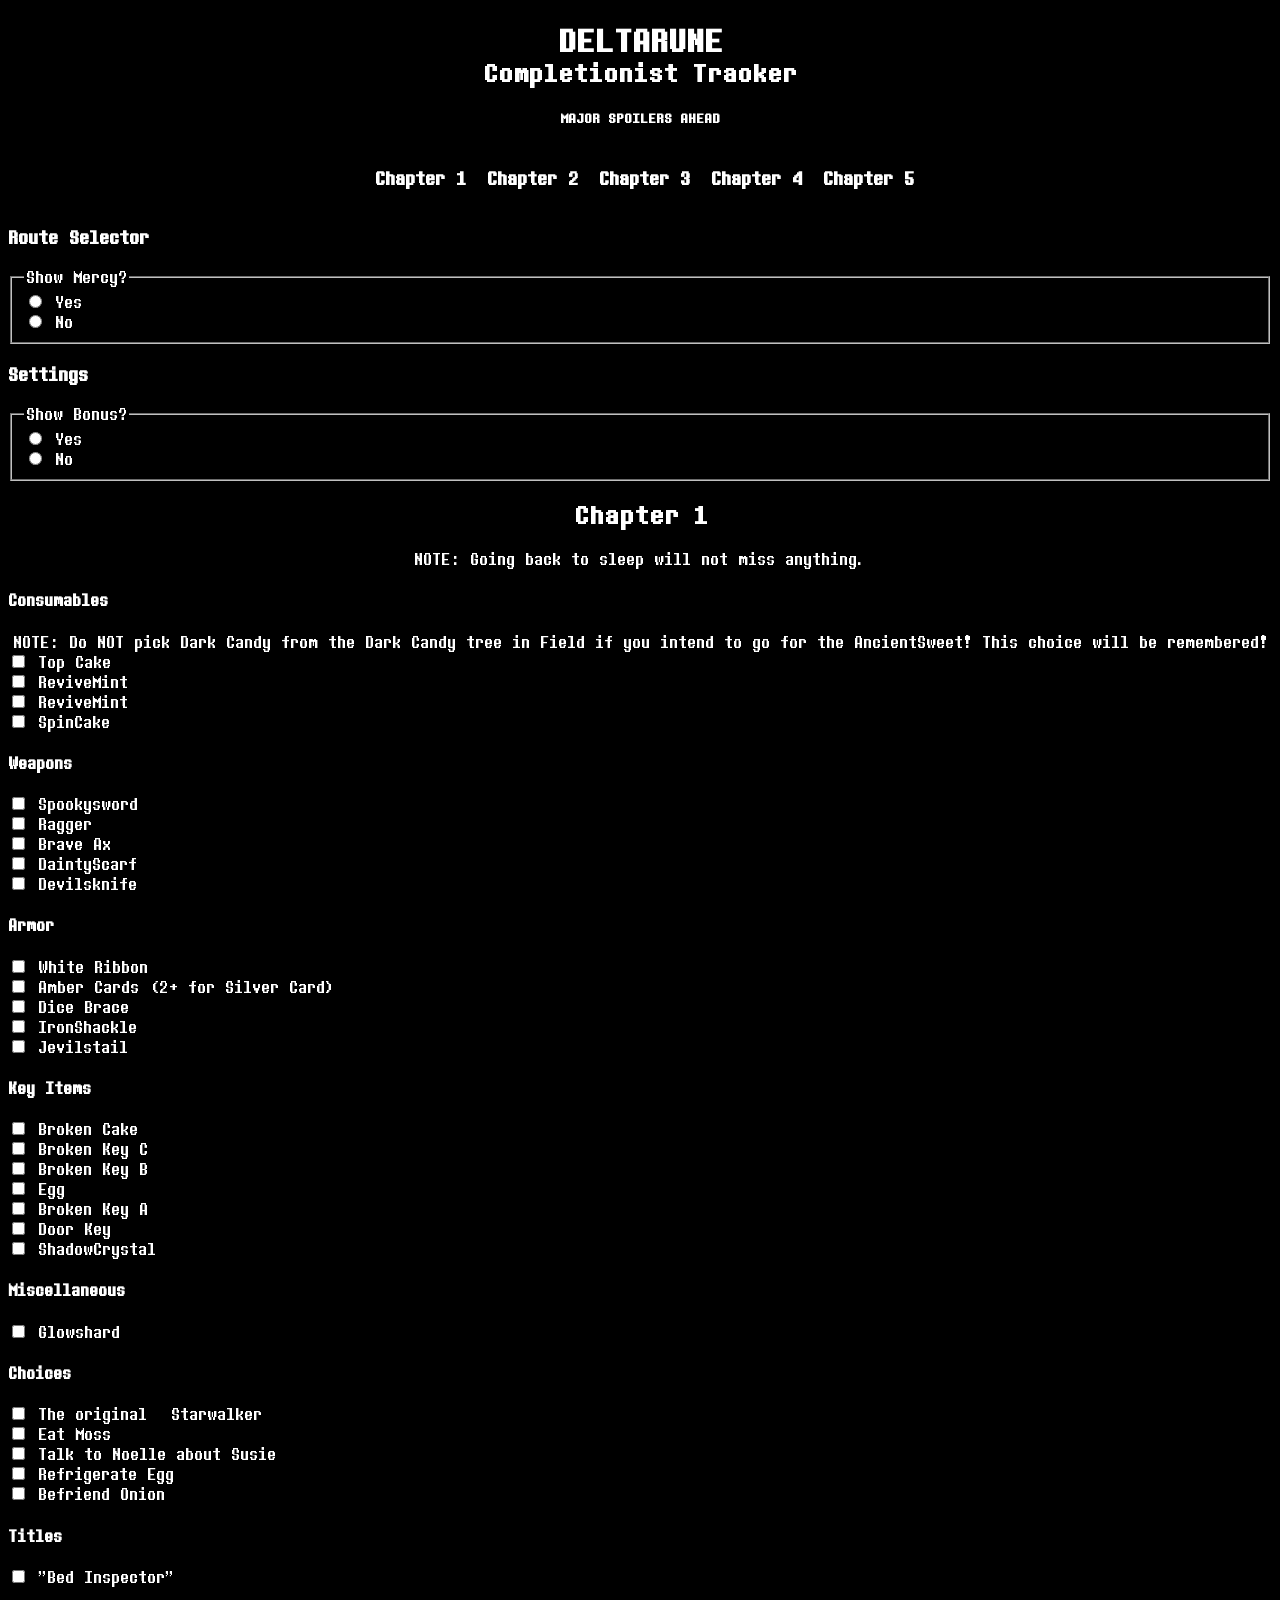
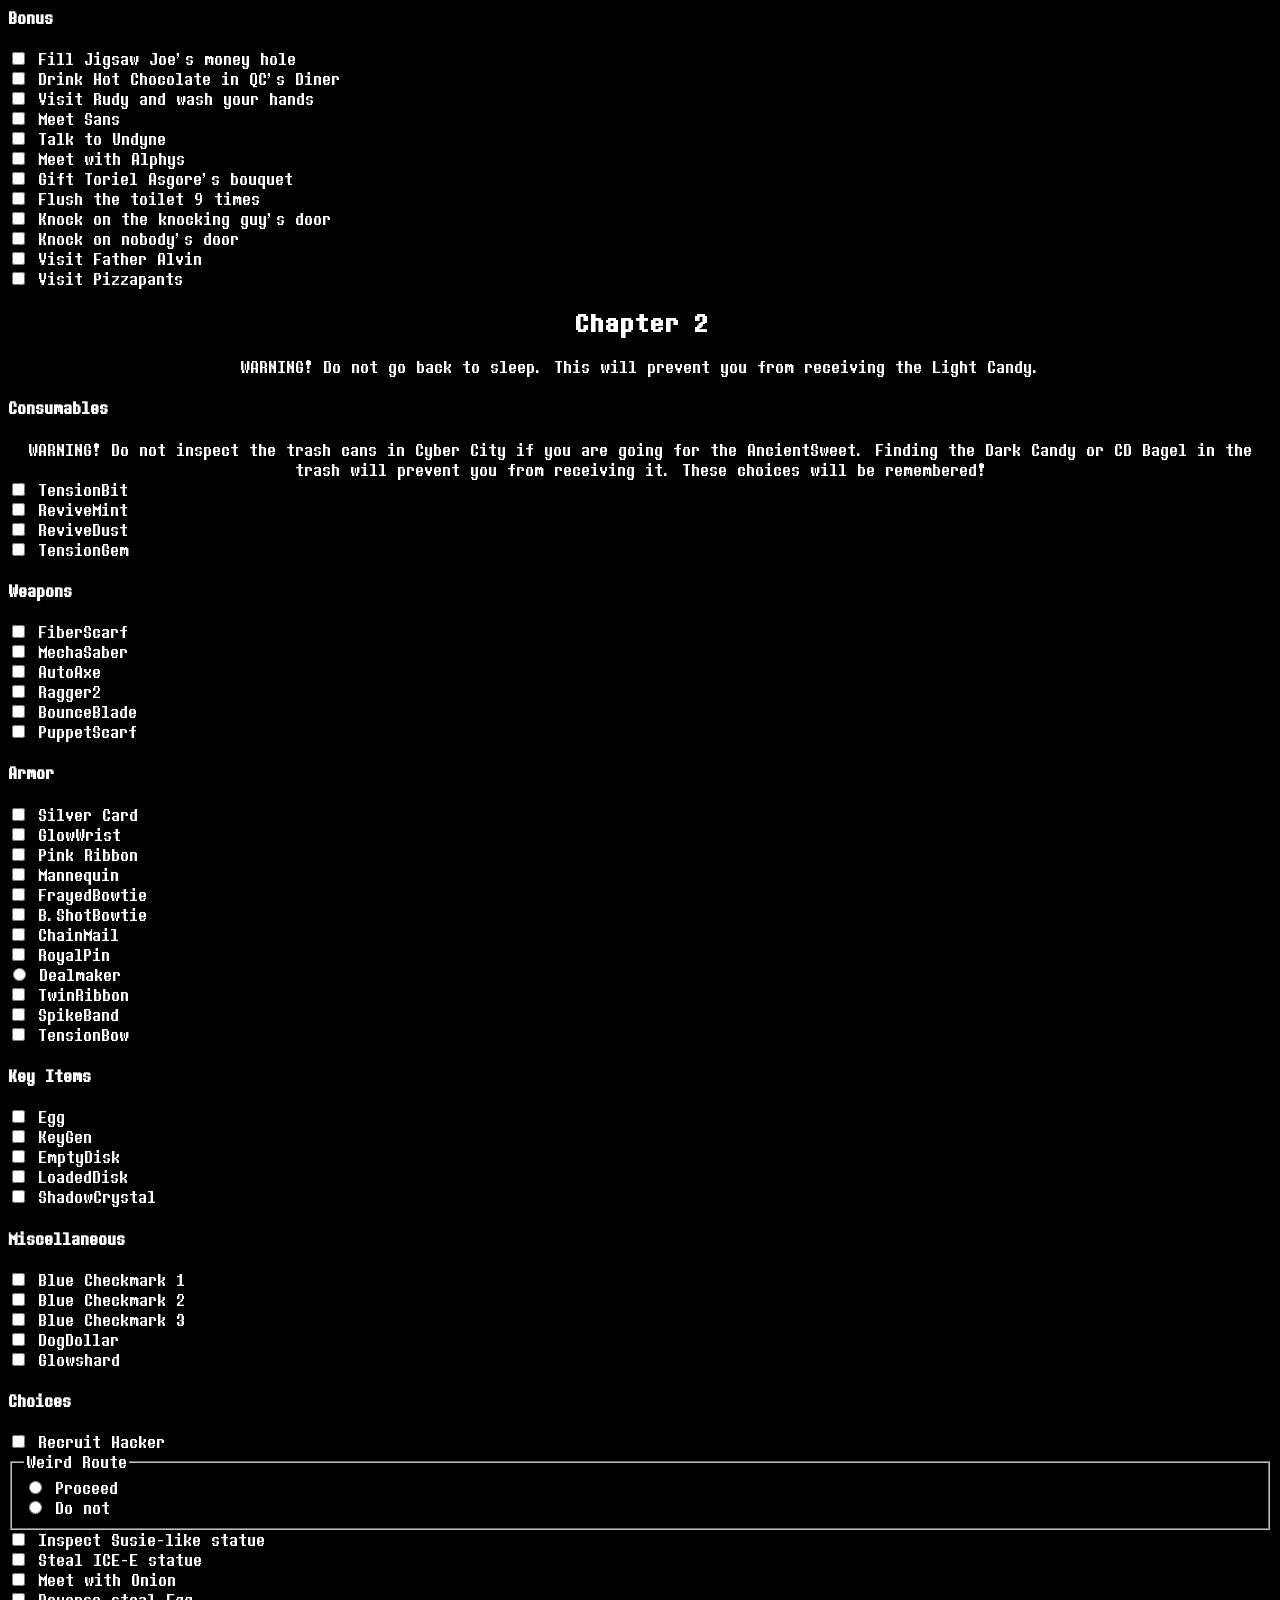
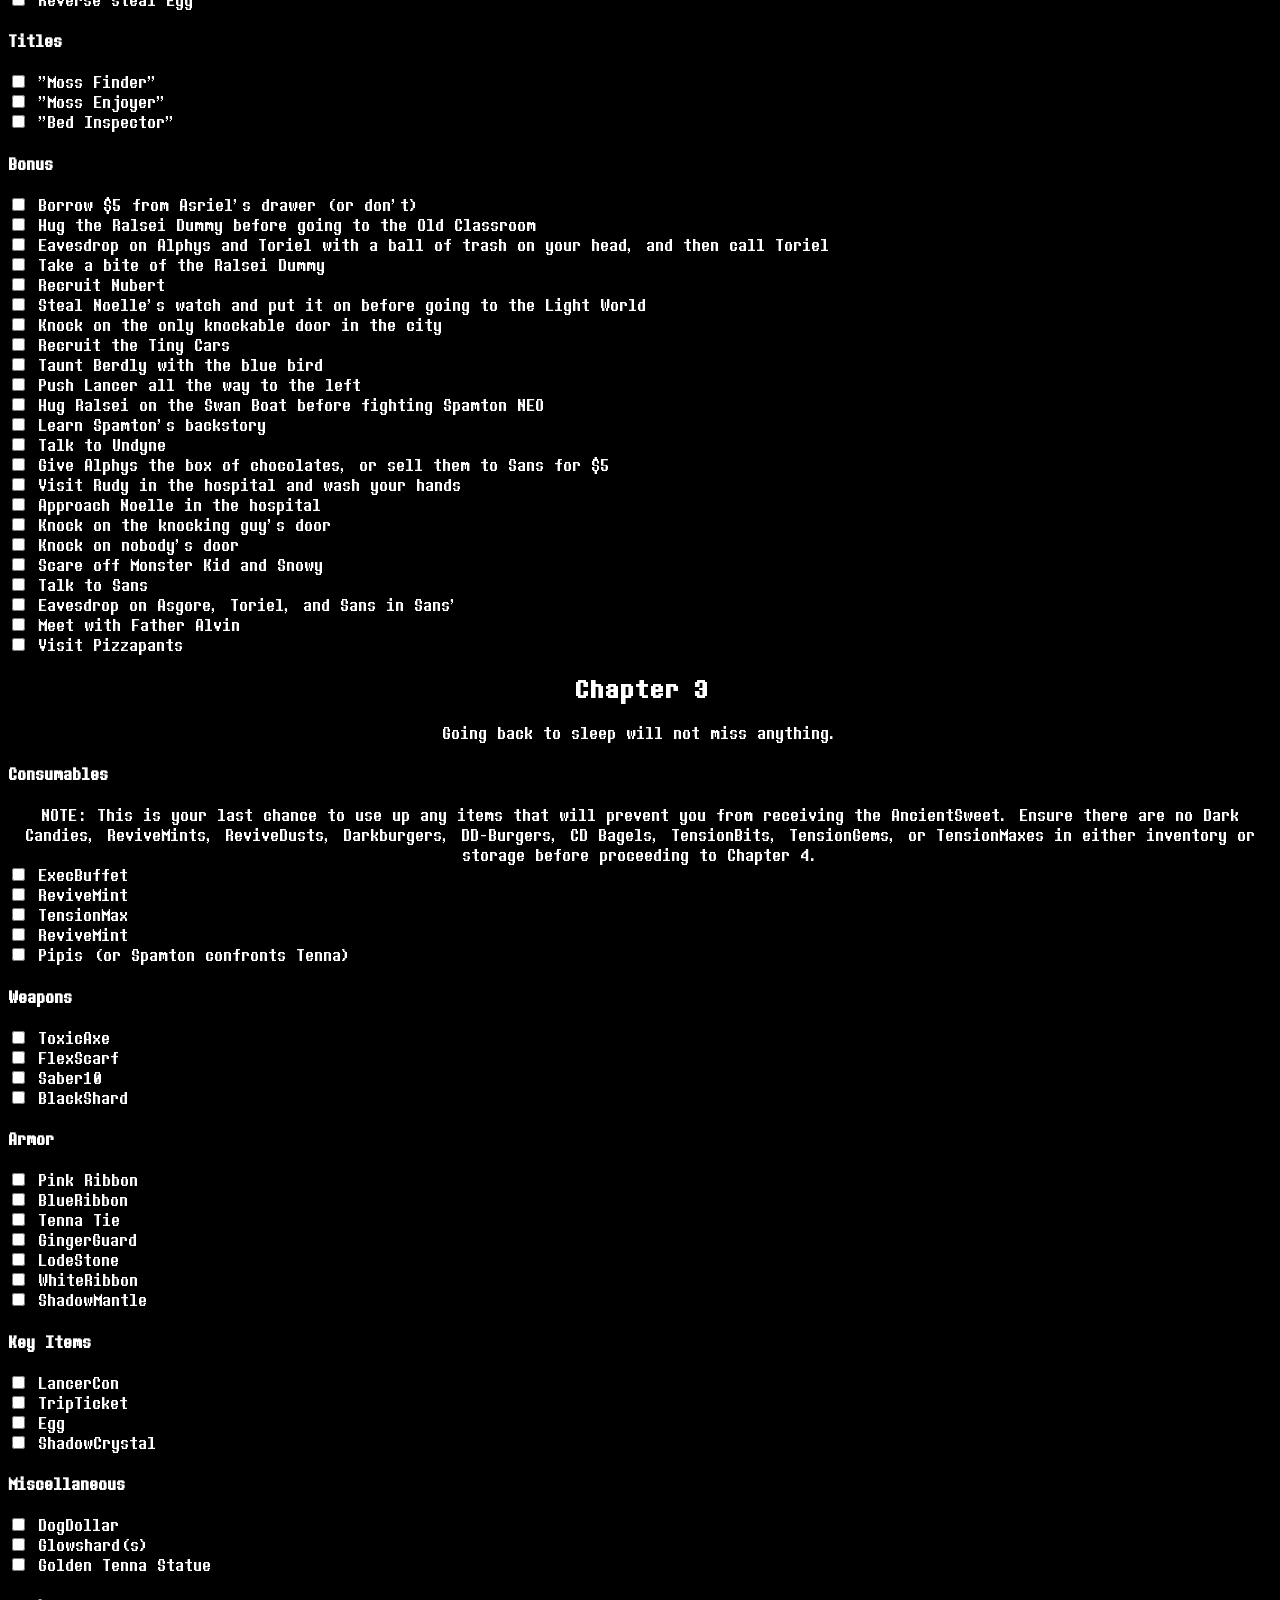
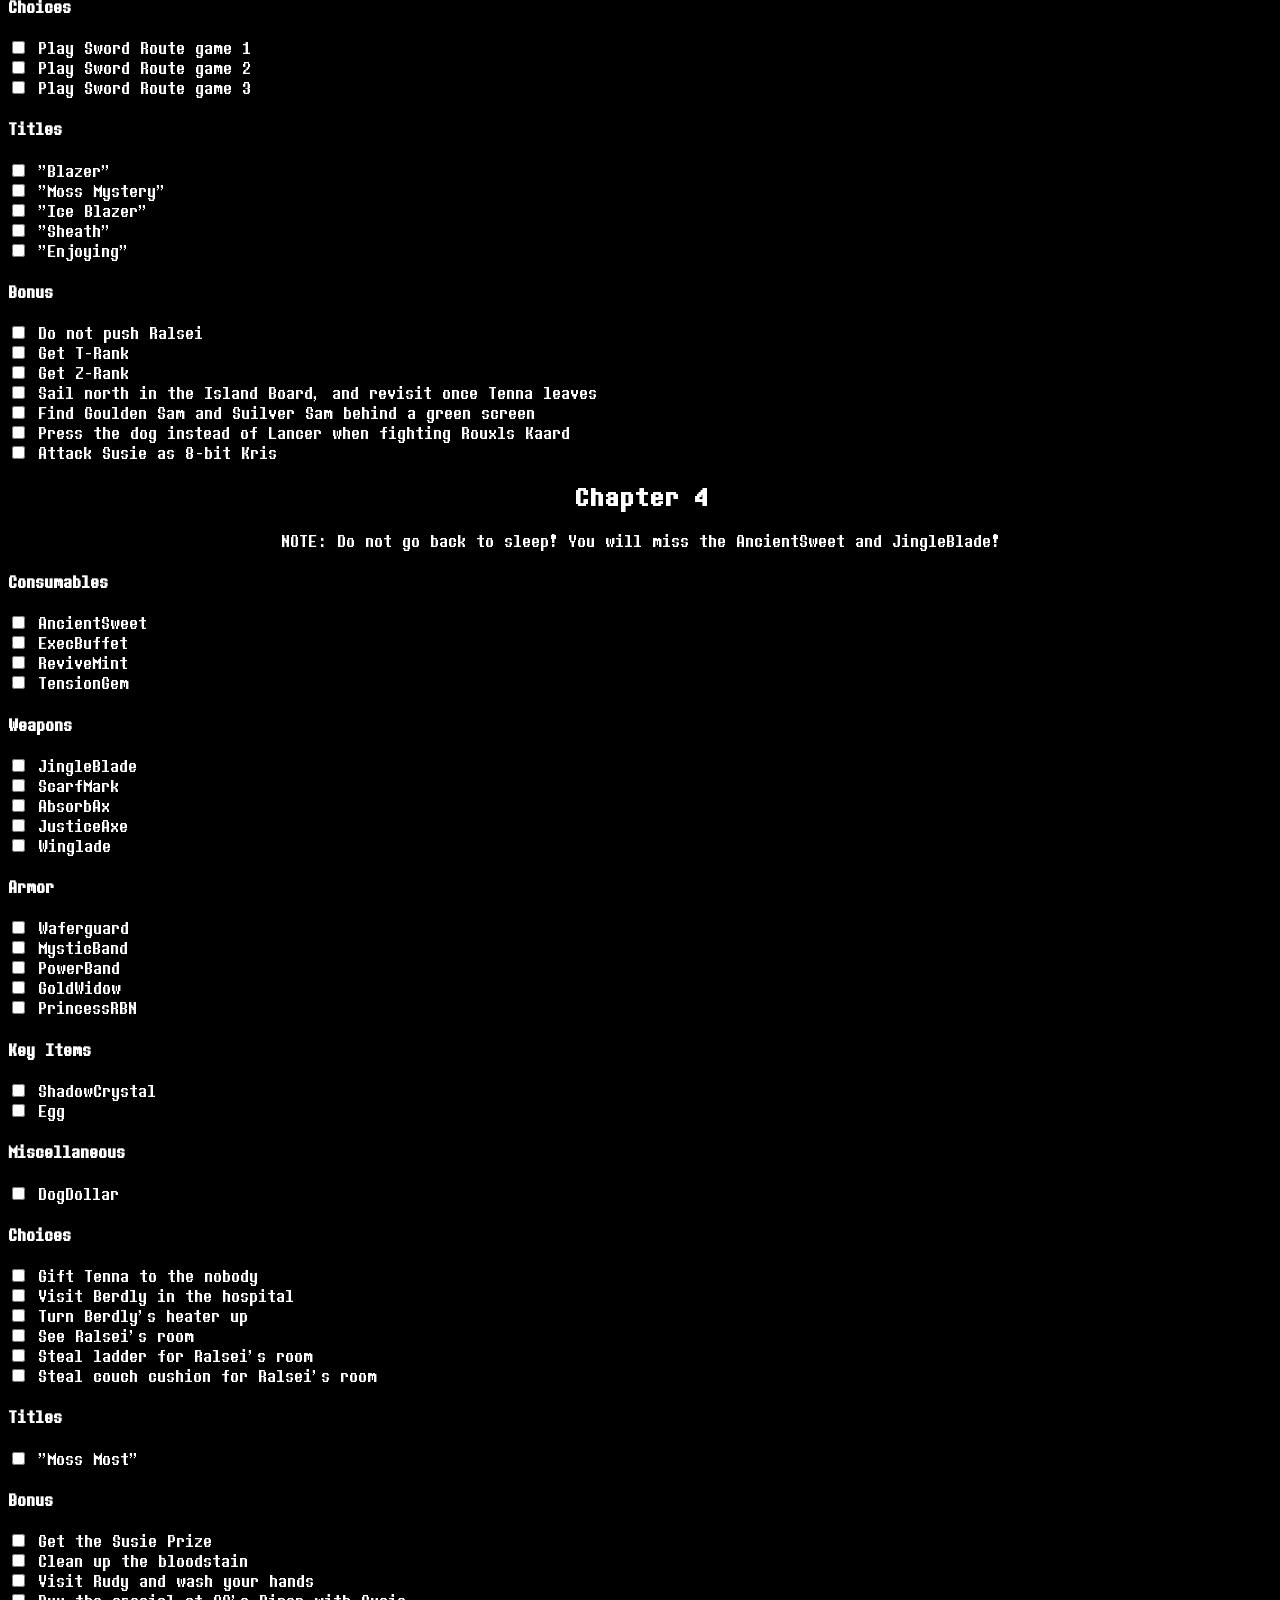
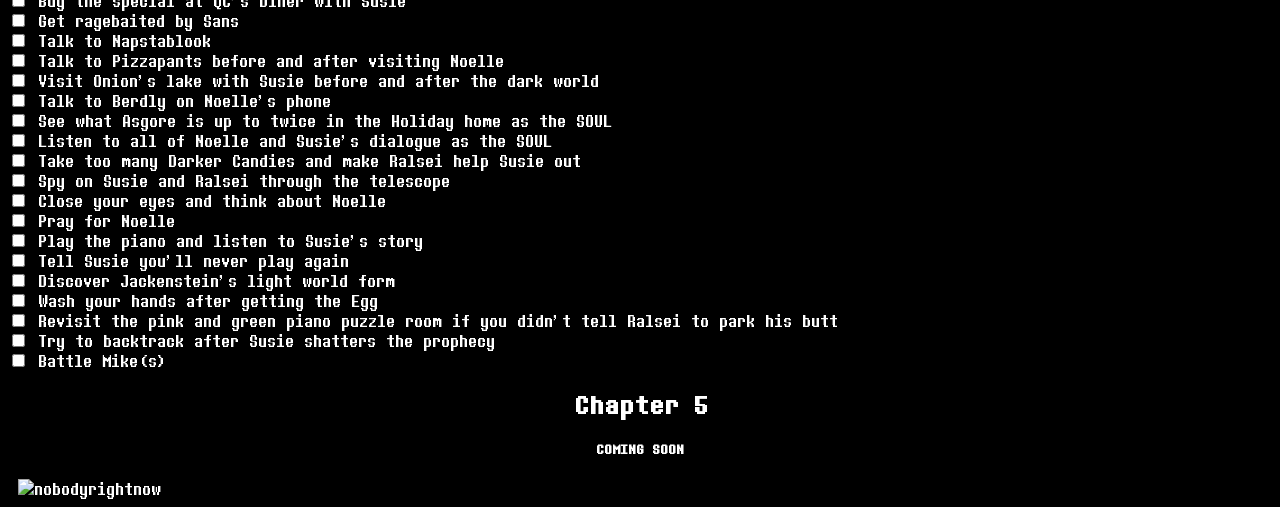
==== project/index.html @ 78cc13c9 "Reorganized project structure, imported Determination custom font, and refactored some HTML" ====
<!DOCTYPE html>

<html>  
    <head> 
        <title>DELTARUNE Completionist Tracker</title>
        <link rel="stylesheet" href="style.css">
    </head>
    <body>
        <header>
            <h1>DELTARUNE</h1>
            <h2>Completionist Tracker</h2>
            <h5>MAJOR SPOILERS AHEAD</h5>
        </header>
        <nav class="chapter-select">
                <a href="#chapter-1-header"><h3>Chapter 1</h3></a>
                <a href="#chapter-2-header"><h3>Chapter 2</h3></a>
                <a href="#chapter-3-header"><h3>Chapter 3</h3></a>
                <a href="#chapter-4-header"><h3>Chapter 4</h3></a>
                <a href="#chapter-5-header"><h3>Chapter 5</h3></a>
            </nav>
        <main>
            <section class="route">
                <h3>Route Selector</h3>
                <fieldset>
                    <legend>Show Mercy?</legend>
                    <label>
                        <input type="radio" class="choice" name="route-selection" id="item0-1">
                        Yes
                    </label>
                    <label>
                        <input type="radio" class="choice" name="route-selection" id="item0-2">
                        No
                    </label>
                </fieldset>
            </section>
            <section class="settings">
                <h3>Settings</h3>
                <fieldset>
                    <legend>Show Bonus?</legend>
                    <label>
                        <input type="radio" class="choice" name="bonus-setting" id="item0-3">
                        Yes
                    </label>
                    <label>
                        <input type="radio" class="choice" name="bonus-setting" id="item0-4">
                        No
                    </label>
                </fieldset>
            </section>
            <section class="chapter-1">
                <h2 id="chapter-1-header">Chapter 1</h2>
                <aside>NOTE: Going back to sleep will not miss anything.</aside>
                <section class="consumable">
                    <h4>Consumables</h4>
                    <aside>NOTE: Do NOT pick Dark Candy from the Dark Candy tree in Field if you intend to go for the AncientSweet!
                        This choice will be remembered!</aside>
                    <label>
                        <input type="checkbox" class="consumable forest" id="item1-1">
                        Top Cake
                    </label>
                    <label>
                        <input type="checkbox" class="consumable forest" id="item1-2">
                        ReviveMint
                    </label>
                    <label>
                        <input type="checkbox" class="consumable forest" id="item1-3">
                        ReviveMint
                    </label>
                    <label>
                        <input type="checkbox" class="consumable field" id="item1-4">
                        SpinCake
                    </label>
                </section>
                <section class="weapon">
                    <h4>Weapons</h4>
                    <label>
                        <input type="checkbox" class="weapon kris field" id="item1-5">
                        Spookysword
                    </label>
                    <label>
                        <input type="checkbox" class="weapon ralsei forest" id="item1-6">
                        Ragger
                    </label>
                    <label>
                        <input type="checkbox" class="weapon susie castle" id="item1-7">
                        Brave Ax
                    </label>
                    <label>
                        <input type="checkbox" class="weapon ralsei castle" id="item1-8">
                        DaintyScarf
                    </label>
                    <label class="no-mercy">
                        <input type="checkbox" class="weapon susie castle no-mercy" id="item1-9">
                        Devilsknife
                    </label>
                </section>
                <section class="armor">
                    <h4>Armor</h4>
                    <label>
                        <input type="checkbox" class="armor field" id="item1-10">
                        White Ribbon
                    </label>
                    <label>
                        <input type="checkbox" class="armor field" id="item1-11">
                        Amber Cards (2+ for Silver Card)
                    </label>
                    <label>
                        <input type="checkbox" class="armor forest" id="item1-12">
                        Dice Brace
                    </label>
                    <label>
                        <input type="checkbox" class="armor castle" id="item1-13">
                        IronShackle
                    </label>
                    <label class="mercy">
                        <input type="checkbox" class="armor castle mercy" id="item1-14">
                        Jevilstail
                    </label>
                </section>
                <section class="key">
                    <h4>Key Items</h4>
                    <label>
                        <input type="checkbox" class="key field" id="item1-15">
                        Broken Cake
                    </label>
                    <label>
                        <input type="checkbox" class="key field" id="item1-16">
                        Broken Key C
                    </label>
                    <label>
                        <input type="checkbox" class="key forest" id="item1-17">
                        Broken Key B
                    </label>
                    <label>
                        <input type="checkbox" class="key forest" id="item1-18">
                        Egg
                    </label>
                    <label>
                        <input type="checkbox" class="key field" id="item1-19">
                        Broken Key A
                    </label>
                    <label>
                        <input type="checkbox" class="key forest" id="item1-20">
                        Door Key
                    </label>
                    <label>
                        <input type="checkbox" class="key castle" id="item1-21">
                        ShadowCrystal
                    </label>
                </section>
                <section class="misc">
                    <h4>Miscellaneous</h4>
                    <label>
                        <input type="checkbox" class="misc ??????" id="item1-22">
                        Glowshard
                    </label>
                </section>
                <section class="choice">
                    <h4>Choices</h4>
                    <label>
                        <input type="checkbox" class="choice forest" id="item1-23">
                        The original &emsp;Starwalker
                    </label>
                    <label>
                        <input type="checkbox" class="choice castle" id="item1-24">
                        Eat Moss
                    </label>
                    <label>
                        <input type="checkbox" class="choice hometown" id="item1-25">
                        Talk to Noelle about Susie
                    </label>
                    <label>
                        <input type="checkbox" class="choice hometown" id="item1-26">
                        Refrigerate Egg
                    </label>
                    <label>
                        <input type="checkbox" class="choice hometown" id="item1-27">
                        Befriend Onion
                    </label>
                </section>
                <section class="title">
                    <h4>Titles</h4>
                    <label>
                        <input type="checkbox" class="title kris castle" id="item1-28">
                        "Bed Inspector"
                    </label>
                </section>
                <section class="bonus">
                    <h4>Bonus</h4>
                    <label>
                        <input type="checkbox" class="bonus field" id="item1-29">
                        Fill Jigsaw Joe's money hole
                    </label>
                    <label>
                        <input type="checkbox" class="bonus hometown" id="item1-30">
                        Drink Hot Chocolate in QC's Diner
                    </label>
                    <label>
                        <input type="checkbox" class="bonus hometown" id="item1-31">
                        Visit Rudy and wash your hands
                    </label>
                    <label>
                        <input type="checkbox" class="bonus hometown" id="item1-32">
                        Meet Sans
                    </label>
                    <label>
                        <input type="checkbox" class="bonus hometown" id="item1-33">
                        Talk to Undyne
                    </label>
                    <label>
                        <input type="checkbox" class="bonus hometown" id="item1-34">
                        Meet with Alphys
                    </label>
                    <label>
                        <input type="checkbox" class="bonus hometown" id="item1-35">
                        Gift Toriel Asgore's bouquet
                    </label>
                    <label>
                        <input type="checkbox" class="bonus hometown" id="item1-36">
                        Flush the toilet 9 times
                    </label>
                    <label>
                        <input type="checkbox" class="bonus hometown" id="item1-37">
                        Knock on the knocking guy's door
                    </label>
                    <label>
                        <input type="checkbox" class="bonus hometown" id="item1-38">
                        Knock on nobody's door
                    </label>
                    <label>
                        <input type="checkbox" class="bonus hometown" id="item1-39">
                        Visit Father Alvin
                    </label>
                    <label>
                        <input type="checkbox" class="bonus hometown" id="item1-40">
                        Visit Pizzapants
                    </label>
                </section>
            </section>
            <section class="chapter-2">
                <h2 id="chapter-2-header">Chapter 2</h2>
                <aside>WARNING! Do not go back to sleep. This will prevent you from receiving the Light Candy.</aside>
                <section class="consumable">
                    <h4>Consumables</h4>
                    <aside>WARNING! Do not inspect the trash cans in Cyber City if you are going for the AncientSweet. 
                        Finding the Dark Candy or CD Bagel in the trash will prevent you from receiving it. 
                        These choices will be remembered!</aside>
                    <label>
                        <input type="checkbox" class="consumable field2" id="item2-1">
                        TensionBit
                    </label>
                     <label>
                        <input type="checkbox" class="consumable mansion" id="item2-2">
                        ReviveMint
                    </label>
                    <label class="not-weird">
                        <input type="checkbox" class="consumable not-weird" id="item2-3">
                        ReviveDust
                    </label>
                    <label class="mercy">
                        <input type="checkbox" class="consumable town mercy" id="item2-4">
                        TensionGem
                    </label>
                </section>
                <section class="weapon">
                    <h4>Weapons</h4>
                    <label>
                        <input type="checkbox" class="weapon ralsei field2" id="item2-5">
                        FiberScarf
                    </label>
                    <label>
                        <input type="checkbox" class="weapon kris field2" id="item2-6">
                        MechaSaber
                    </label>
                    <label>
                        <input type="checkbox" class="weapon susie field2" id="item2-7">
                        AutoAxe
                    </label>
                    <label>
                        <input type="checkbox" class="weapon ralsei field2" id="item2-8">
                        Ragger2
                    </label>
                    <label>
                        <input type="checkbox" class="weapon kris city" id="item2-9">
                        BounceBlade
                    </label>
                    <label class="no-mercy">
                        <input type="checkbox" class="weapon ralsei mansion no-mercy" id="item2-10">
                        PuppetScarf
                    </label>
                </section>
                <section class="armor">
                    <h4>Armor</h4>
                    <label>
                        <input type="checkbox" class="armor town" id="item2-11">
                        Silver Card
                    </label>
                    <label>
                        <input type="checkbox" class="armor field2" id="item2-12">
                        GlowWrist
                    </label>
                    <label>
                        <input type="checkbox" class="armor city" id="item2-13">
                        Pink Ribbon
                    </label>
                    <label class="not-weird">
                        <input type="checkbox" class="armor city not-weird" id="item2-14">
                        Mannequin
                    </label>
                    <label class="not-weird">
                        <input type="checkbox" class="armor city not-weird" id="item2-15">
                        FrayedBowtie
                    </label>
                    <label class="not-weird">
                        <input type="checkbox" class="armor mansion not-weird" id="item2-16">
                        B.ShotBowtie
                    </label>
                    <label>
                        <input type="checkbox" class="armor mansion" id="item2-17">
                        ChainMail
                    </label>
                    <label>
                        <input type="checkbox" class="armor city mansion" id="item2-18">
                        RoyalPin
                    </label>
                    <label class="mercy">
                        <input type="radio" class="armor mansion mercy" id="item2-19" name="spamton-reward">
                        Dealmaker
                    </label>
                    <label>
                        <input type="checkbox" class="armor town" id="item2-20">
                        TwinRibbon
                    </label>
                    <label>
                        <input type="checkbox" class="armor town" id="item2-21">
                        SpikeBand
                    </label>
                    <label class="not-weird">
                        <input type="checkbox" class="armor town not-weird" id="item2-22">
                        TensionBow
                    </label>
                </section>
                <section class="key">
                    <h4>Key Items</h4>
                    <label class="not-weird">
                        <input type="checkbox" class="key city not-weird" id="item2-23">
                        Egg
                    </label>
                    <label class="not-weird">
                        <input type="checkbox" class="key city not-weird" id="item2-24">
                        KeyGen
                    </label>
                    <label class="not-weird">
                        <input type="checkbox" class="key mansion not-weird" id="item2-25">
                        EmptyDisk
                    </label>
                    <label class="not-weird">
                        <input type="checkbox" class="key city not-weird" id="item2-26">
                        LoadedDisk
                    </label>
                    <label>
                        <input type="checkbox" class="misc mansion" id="item2-27">
                        ShadowCrystal
                    </label>
                </section>
                <section class="misc">
                    <h4>Miscellaneous</h4>
                    <label class="mercy">
                        <input type="checkbox" class="misc field2 mercy" id="item2-28">
                        Blue Checkmark 1
                    </label>
                    <label class="mercy">
                        <input type="checkbox" class="misc field2 mercy" id="item2-29">
                        Blue Checkmark 2
                    </label>
                    <label class="mercy">
                        <input type="checkbox" class="misc field2 mercy" id="item2-26">
                        Blue Checkmark 3
                    </label>
                    <label class="not-weird">
                        <input type="checkbox" class="misc city not-weird" id="item2-27">
                        DogDollar
                    </label>
                    <label>
                        <input type="checkbox" class="misc mansion" id="item2-28">
                        Glowshard
                    </label>
                </section>
                <section class="choice">
                    <h4>Choices</h4>
                    <label class="mercy">
                        <input type="checkbox" class="choice field2 mercy" id="item2-29">
                        Recruit Hacker
                    </label>
                    <fieldset>
                        <legend>Weird Route</legend>
                        <label>
                            <input type="radio" class="choice city" id="item2-30" name="snowgrave">
                            Proceed
                        </label>
                        <label>
                            <input type="radio" class="choice city" id="item2-31" name="snowgrave">
                            Do not
                        </label>
                    </fieldset>
                    <label class="not-weird">
                        <input type="checkbox" class="choice mansion not-weird" id="item2-32">
                        Inspect Susie-like statue
                    </label>
                    <label class="not-weird">
                        <input type="checkbox" class="choice mansion not-weird" id="item2-33">
                        Steal ICE-E statue
                    </label>
                    <label>
                        <input type="checkbox" class="choice hometown" id="item2-34">
                        Meet with Onion
                    </label>
                    <label class="not-weird">
                        <input type="checkbox" class="choice hometown not-weird" id="item2-35">
                        Reverse steal Egg
                    </label>
                </section>
                <section class="title">
                    <h4>Titles</h4>
                    <label class="not-weird">
                        <input type="checkbox" class="title kris city not-weird" id="item2-36">
                        "Moss Finder"
                    </label>
                    <label class="not-weird">
                        <input type="checkbox" class="title susie city not-weird" id="item2-37">
                        "Moss Enjoyer"
                    </label>
                    <label class="not-weird">
                        <input type="checkbox" class="title town mansion not-weird" id="item2-38">
                        "Bed Inspector"
                    </label>
                </section>
                <section class="bonus">
                    <h4>Bonus</h4>
                    <label>
                        <input type="checkbox" class="bonus hometown" id="item2-39">
                        Borrow $5 from Asriel's drawer (or don't)
                    </label>
                    <label>
                        <input type="checkbox" class="bonus town" id="item2-40">
                        Hug the Ralsei Dummy before going to the Old Classroom
                    </label>
                    <label>
                        <input type="checkbox" class="bonus hometown" id="item2-41">
                        Eavesdrop on Alphys and Toriel with a ball of trash on your head, and then call Toriel
                    </label>
                    <label>
                        <input type="checkbox" class="bonus town" id="item2-42">
                        Take a bite of the Ralsei Dummy
                    </label>
                    <label class="mercy">
                        <input type="checkbox" class="bonus field mercy" id="item2-43">
                        Recruit Nubert
                    </label>
                    <label>
                        <input type="checkbox" class="bonus city" id="item2-44">
                        Steal Noelle's watch and put it on before going to the Light World
                    </label>
                    <label>
                        <input type="checkbox" class="bonus city" id="item2-45">
                        Knock on the only knockable door in the city
                    </label>
                    <label class="mercy not-weird">
                        <input type="checkbox" class="bonus city mercy not-weird" id="item2-46">
                        Recruit the Tiny Cars
                    </label>
                    <label class="not-weird">
                        <input type="checkbox" class="bonus mansion not-weird" id="item2-47">
                        Taunt Berdly with the blue bird
                    </label>
                    <label class="not-weird">
                        <input type="checkbox" class="bonus mansion not-weird" id="item2-48">
                        Push Lancer all the way to the left
                    </label>
                    <label class="not-weird">
                        <input type="checkbox" class="bonus mansion not-weird" id="item2-49">
                        Hug Ralsei on the Swan Boat before fighting Spamton NEO
                    </label>
                    <label class="not-weird">
                        <input type="checkbox" class="bonus city not-weird" id="item2-50">
                        Learn Spamton's backstory
                    </label>
                    <label>
                        <input type="checkbox" class="bonus hometown" id="item2-51">
                        Talk to Undyne
                    </label>
                    <label>
                        <input type="checkbox" class="bonus hometown" id="item2-52">
                        Give Alphys the box of chocolates, or sell them to Sans for $5
                    </label>
                    <label>
                        <input type="checkbox" class="bonus hometown" id="item2-53">
                        Visit Rudy in the hospital and wash your hands
                    </label>
                    <label class="snowgrave">
                        <input type="checkbox" class="bonus hometown snowgrave" id="item2-54">
                        Approach Noelle in the hospital
                    </label>
                    <label>
                        <input type="checkbox" class="bonus hometown" id="item2-55">
                        Knock on the knocking guy's door
                    </label>
                    <label>
                        <input type="checkbox" class="bonus hometown" id="item2-56">
                        Knock on nobody's door
                    </label>
                    <label>
                        <input type="checkbox" class="bonus hometown" id="item2-57">
                        Scare off Monster Kid and Snowy
                    </label>
                    <label>
                        <input type="checkbox" class="bonus hometown" id="item2-58">
                        Talk to Sans
                    </label>
                    <label>
                        <input type="checkbox" class="bonus hometown" id="item2-59">
                        Eavesdrop on Asgore, Toriel, and Sans in Sans'
                    </label>
                    <label>
                        <input type="checkbox" class="bonus hometown" id="item2-60">
                        Meet with Father Alvin
                    </label>
                    <label>
                        <input type="checkbox" class="bonus hometown" id="item2-61">
                        Visit Pizzapants
                    </label>
                </section>
            </section>
            <section class="chapter-3">
                <h2 id="chapter-3-header">Chapter 3</h2>
                <aside>Going back to sleep will not miss anything.</aside>
                <section class="consumable">
                    <h4>Consumables</h4>
                    <aside>NOTE: This is your last chance to use up any items that will prevent you from receiving the AncientSweet.
                        Ensure there are no Dark Candies, ReviveMints, ReviveDusts, Darkburgers, DD-Burgers, CD Bagels, TensionBits, TensionGems,
                        or TensionMaxes in either inventory or storage before proceeding to Chapter 4.</aside>
                    <label>
                        <input type="checkbox" class="consumable green-room" id="item3-1">
                        ExecBuffet
                    </label>
                    <label>
                        <input type="checkbox" class="consumable green-room" id="item3-2">
                        ReviveMint
                    </label>
                    <label>
                        <input type="checkbox" class="consumable green-room" id="item3-3">
                        TensionMax
                    </label>
                    <label>
                        <input type="checkbox" class="consumable tv-world" id="item3-4">
                        ReviveMint
                    </label>
                    <label>
                        <input type="checkbox" class="consumable tv-world" id="item3-5">
                        Pipis (or Spamton confronts Tenna)
                    </label>
                </section>
                <section class="weapon">
                    <h4>Weapons</h4>
                    <label>
                        <input type="checkbox" class="weapon green-room" id="item3-6">
                        ToxicAxe
                    </label>
                    <label>
                        <input type="checkbox" class="weapon green-room" id="item3-7">
                        FlexScarf
                    </label>
                    <label>
                        <input type="checkbox" class="weapon green-room" id="item3-8">
                        Saber10
                    </label>
                    <label>
                        <input type="checkbox" class="weapon cold" id="item3-9">
                        BlackShard
                    </label>
                </section>
                <section class="armor">
                    <h4>Armor</h4>
                    <label>
                        <input type="checkbox" class="armor green-room" id="item3-10">
                        Pink Ribbon
                    </label>
                    <label>
                        <input type="checkbox" class="armor green-room" id="item3-11">
                        BlueRibbon
                    </label>
                    <label>
                        <input type="checkbox" class="armor green-room" id="item3-12">
                        Tenna Tie
                    </label>
                    <label>
                        <input type="checkbox" class="armor green-room" id="item3-13">
                        GingerGuard
                    </label>
                    <label>
                        <input type="checkbox" class="armor green-room" id="item3-14">
                        LodeStone
                    </label>
                    <label>
                        <input type="checkbox" class="armor green-room" id="item3-15">
                        WhiteRibbon
                    </label>
                    <label>
                        <input type="checkbox" class="armor game" id="item3-16">
                        ShadowMantle
                    </label>
                </section>
                <section class="key">
                    <h4>Key Items</h4>
                    <label>
                        <input type="checkbox" class="key tv-world" id="item3-17">
                        LancerCon
                    </label>
                    <label class="mercy">
                        <input type="checkbox" class="key cliffs mercy" id="item3-18">
                        TripTicket
                    </label>
                    <label class="mercy">
                        <input type="checkbox" class="key tv-world mercy" id="item3-19">
                        Egg
                    </label>
                    <label>
                        <input type="checkbox" class="misc cold" id="item3-20">
                        ShadowCrystal
                    </label>
                </section>
                <section class="misc">
                    <h4>Miscellaneous</h4>
                    <label>
                        <input type="checkbox" class="misc green-room" id="item3-21">
                        DogDollar
                    </label>
                    <label>
                        <input type="checkbox" class="misc green-room" id="item3-22">
                        Glowshard(s)
                    </label>
                    <label>
                        <input type="checkbox" class="misc green-room" id="item3-23">
                        Golden Tenna Statue
                    </label>
                </section>
                <section class="choice">
                    <h4>Choices</h4>
                    <label>
                        <input type="checkbox" class="choice game" id="item3-24">
                        Play Sword Route game 1
                    </label>
                    <label>
                        <input type="checkbox" class="choice game" id="item3-25">
                        Play Sword Route game 2
                    </label>
                    <label>
                        <input type="checkbox" class="choice game" id="item3-26">
                        Play Sword Route game 3
                    </label>
                </section>
                <section class="title">
                    <h4>Titles</h4>
                    <label>
                        <input type="checkbox" class="title kris game" id="item3-27">
                        "Blazer"
                    </label>
                    <label>
                        <input type="checkbox" class="title kris game" id="item3-28">
                        "Moss Mystery"
                    </label>
                    <label>
                        <input type="checkbox" class="title kris game" id="item3-29">
                        "Ice Blazer"
                    </label>
                    <label>
                        <input type="checkbox" class="title kris game" id="item3-30">
                        "Sheath"
                    </label>
                    <label class="mercy">
                        <input type="checkbox" class="title kris tv-world mercy" id="item3-31">
                        "Enjoying"
                    </label>
                </section>
                <section class="bonus">
                    <h4>Bonus</h4>
                    <label>
                        <input type="checkbox" class="bonus game" id="item3-32">
                        Do not push Ralsei
                    </label>
                    <label>
                        <input type="checkbox" class="bonus game" id="item3-33">
                        Get T-Rank 
                    </label>
                    <label>
                        <input type="checkbox" class="bonus game" id="item3-34">
                        Get Z-Rank
                    </label>
                    <label>
                        <input type="checkbox" class="bonus game" id="item3-35">
                        Sail north in the Island Board, and revisit once Tenna leaves
                    </label>
                    <label>
                        <input type="checkbox" class="bonus tv-world" id="item3-36">
                        Find Goulden Sam and Suilver Sam behind a green screen
                    </label>
                    <label>
                        <input type="checkbox" class="bonus tv-world" id="item3-37">
                        Press the dog instead of Lancer when fighting Rouxls Kaard
                    </label>
                    <label>
                        <input type="checkbox" class="bonus green-room" id="item3-38">
                        Attack Susie as 8-bit Kris
                    </label>
                </section>
            </section>
            <section class="chapter-4">
                <h2 id="chapter-4-header">Chapter 4</h2>
                <aside>NOTE: Do not go back to sleep! You will miss the AncientSweet and JingleBlade!</aside>
                <section class="consumable">
                    <h4>Consumables</h4>
                    <label>
                        <input type="checkbox" class="consumable hometown" id="item4-1">
                        AncientSweet 
                    </label>
                    <label>
                        <input type="checkbox" class="consumable town" id="item4-2">
                        ExecBuffet
                    </label>
                    <label>
                        <input type="checkbox" class="consumable sanct1" id="item4-3">
                        ReviveMint
                    </label>
                    <label>
                        <input type="checkbox" class="consumable sanct1" id="item4-4">
                        TensionGem
                    </label>
                </section>
                <section class="weapon">
                    <h4>Weapons</h4>
                    <label>
                        <input type="checkbox" class="weapon kris hometown" id="item4-5">
                        JingleBlade
                    </label>
                    <label>
                        <input type="checkbox" class="weapon ralsei sanct1" id="item4-6">
                        ScarfMark
                    </label>
                    <label>
                        <input type="checkbox" class="weapon susie sanct1" id="item4-7">
                        AbsorbAx
                    </label>
                    <label>
                        <input type="checkbox" class="weapon susie sanct1" id="item4-8">
                        JusticeAxe
                    </label>
                    <label>
                        <input type="checkbox" class="weapon kris sanct1" id="item4-9">
                        Winglade
                    </label>
                </section>
                <section class="armor">
                    <h4>Armor</h4>
                    <label>
                        <input type="checkbox" class="armor sanct1" id="item4-10">
                        Waferguard
                    </label>
                    <label>
                        <input type="checkbox" class="armor sanct1" id="item4-11">
                        MysticBand
                    </label>
                    <label>
                        <input type="checkbox" class="armor sanct1" id="item4-12">
                        PowerBand
                    </label>
                    <label>
                        <input type="checkbox" class="armor sanct2" id="item4-13">
                        GoldWidow
                    </label>
                    <label>
                        <input type="checkbox" class="armor sanct1" id="item4-14">
                        PrincessRBN
                    </label>
                </section>
                <section class="key">
                    <h4>Key Items</h4>
                    <label>
                        <input type="checkbox" class="key sanct1" id="item4-15">
                        ShadowCrystal
                    </label>
                    <label>
                        <input type="checkbox" class="key sanct2" id="item4-16">
                        Egg
                    </label>
                </section>
                <section class="misc">
                    <h4>Miscellaneous</h4>
                    <label>
                        <input type="checkbox" class="misc sanct1" id="item4-17">
                        DogDollar
                    </label>
                </section>
                <section class="choice">
                    <h4>Choices</h4>
                    <label class="mercy">
                        <input type="checkbox" class="choice hometown mercy" id="item4-18">
                        Gift Tenna to the nobody
                    </label>
                    <label class="no-mercy">
                        <input type="checkbox" class="choice hometown no-mercy" id="item4-19">
                        Visit Berdly in the hospital
                    </label>
                    <label class="snowgrave">
                        <input type="checkbox" class="choice hometown snowgrave" id="item4-20">
                        Turn Berdly's heater up
                    </label>
                    <label>
                        <input type="checkbox" class="choice town" id="item4-21">
                        See Ralsei's room
                    </label>
                    <label>
                        <input type="checkbox" class="choice sanct1" id="item4-22">
                        Steal ladder for Ralsei's room
                    </label>
                    <label>
                        <input type="checkbox" class="choice sanct1" id="item4-23">
                        Steal couch cushion for Ralsei's room
                    </label>
                </section>
                <section class="title">
                    <h4>Titles</h4>
                    <label class="mercy">
                        <input type="checkbox" class="title kris sanct2 mercy" id="item4-24">
                        "Moss Most"
                    </label>
                </section>
                <section class="bonus">
                    <h4>Bonus</h4>
                    <label>
                        <input type="checkbox" class="bonus hometown" id="item4-25">
                        Get the Susie Prize
                    </label>
                    <label>
                        <input type="checkbox" class="bonus hometown" id="item4-26">
                        Clean up the bloodstain
                    </label>
                    <label>
                        <input type="checkbox" class="bonus hometown" id="item4-27">
                        Visit Rudy and wash your hands
                    </label>
                    <label>
                        <input type="checkbox" class="bonus hometown" id="item4-28">
                        Buy the special at QC's Diner with Susie
                    </label>
                    <label>
                        <input type="checkbox" class="bonus hometown" id="item4-29">
                        Get ragebaited by Sans
                    </label>
                    <label>
                        <input type="checkbox" class="bonus hometown" id="item4-30">
                        Talk to Napstablook
                    </label>
                    <label>
                        <input type="checkbox" class="bonus hometown" id="item4-31">
                        Talk to Pizzapants before and after visiting Noelle
                    </label>
                    <label>
                        <input type="checkbox" class="bonus hometown" id="item4-32">
                        Visit Onion's lake with Susie before and after the dark world
                    </label>
                    <label class="not-weird">
                        <input type="checkbox" class="bonus hometown not-weird" id="item4-33">
                        Talk to Berdly on Noelle's phone
                    </label>
                    <label>
                        <input type="checkbox" class="bonus hometown" id="item4-34">
                        See what Asgore is up to twice in the Holiday home as the SOUL
                    </label>
                    <label class="not-weird">
                        <input type="checkbox" class="bonus hometown not-weird" id="item4-35">
                        Listen to all of Noelle and Susie's dialogue as the SOUL
                    </label>
                    <label>
                        <input type="checkbox" class="bonus sanct1" id="item4-36">
                        Take too many Darker Candies and make Ralsei help Susie out
                    </label>
                    <label>
                        <input type="checkbox" class="bonus sanct1" id="item4-37">
                        Spy on Susie and Ralsei through the telescope
                    </label>
                    <label class="snowgrave">
                        <input type="checkbox" class="bonus sanct1 snowgrave" id="item4-38">
                        Close your eyes and think about Noelle
                    </label>
                    <label class="snowgrave">
                        <input type="checkbox" class="bonus hometown snowgrave" id="item4-39">
                        Pray for Noelle
                    </label>
                    <label>
                        <input type="checkbox" class="bonus hometown" id="item4-40">
                        Play the piano and listen to Susie's story
                    </label>
                    <label class="snowgrave">
                        <input type="checkbox" class="bonus hometown snowgrave" id="item4-41">
                        Tell Susie you'll never play again
                    </label>
                    <label>
                        <input type="checkbox" class="bonus hometown" id="item4-42">
                        Discover Jackenstein's light world form
                    </label>
                    <label>
                        <input type="checkbox" class="bonus sanct2" id="item4-43">
                        Wash your hands after getting the Egg
                    </label>
                    <label>
                        <input type="checkbox" class="bonus sanct1" id="item4-44">
                        Revisit the pink and green piano puzzle room if you didn't tell Ralsei to park his butt
                    </label>
                    <label>
                        <input type="checkbox" class="bonus sanct3" id="item4-45">
                        Try to backtrack after Susie shatters the prophecy
                    </label>
                    <label>
                        <input type="checkbox" class="bonus town" id="item4-46">
                        Battle Mike(s)
                    </label>
                </section>
            </section>
            <section class="chapter-5">
                <h2 id="chapter-5-header">Chapter 5</h2>
                <h5>COMING SOON</h5>
            </section>
        </main>
        <footer>
            <a href="https://github.com/nobodyrightnow/deltarune-tracker" title="Report bugs and give suggestions!"><img src="https://upload.wikimedia.org/wikipedia/commons/thumb/9/91/Octicons-mark-github.svg/250px-Octicons-mark-github.svg.png">nobodyrightnow</a>
        </footer>
    </body>
</html>
---- project/style.css ----
* {
    color: white;
    font-family: Determination;
}

nav {
    position: sticky;
    top: 0;
    text-align: center;
    z-index: 1000;
    background-color: black;
}

header h1 {
    margin-bottom: 0;
}

header h2 {
    margin-top: 0;
}

body {
    background-color: black;
}

label {
    display:block;
}

a {
    display: inline-block;
    margin-left: 10px;
    text-decoration: none;
}

a:hover h3, label:hover {
    color:yellow;
}

h1, h2, h5, aside {
    text-align:center;
}

img {
    max-width: 50px;
    max-height: 50px;
}

@media only screen and (min-width: 484px) {
    h2 {
      scroll-margin-top: 59px;  
    }
}

@media only screen and (min-width: 295px) and (max-width: 483px) {
    h2 {
        scroll-margin-top: 119px;
    }
}

@media only screen and (max-width: 294px) {
    h2 {
        scroll-margin-top: 297px;
    }
}

@font-face {
    font-family: "Determination";
    src: url("res/DTM-Mono.woff2") format("woff2");
}
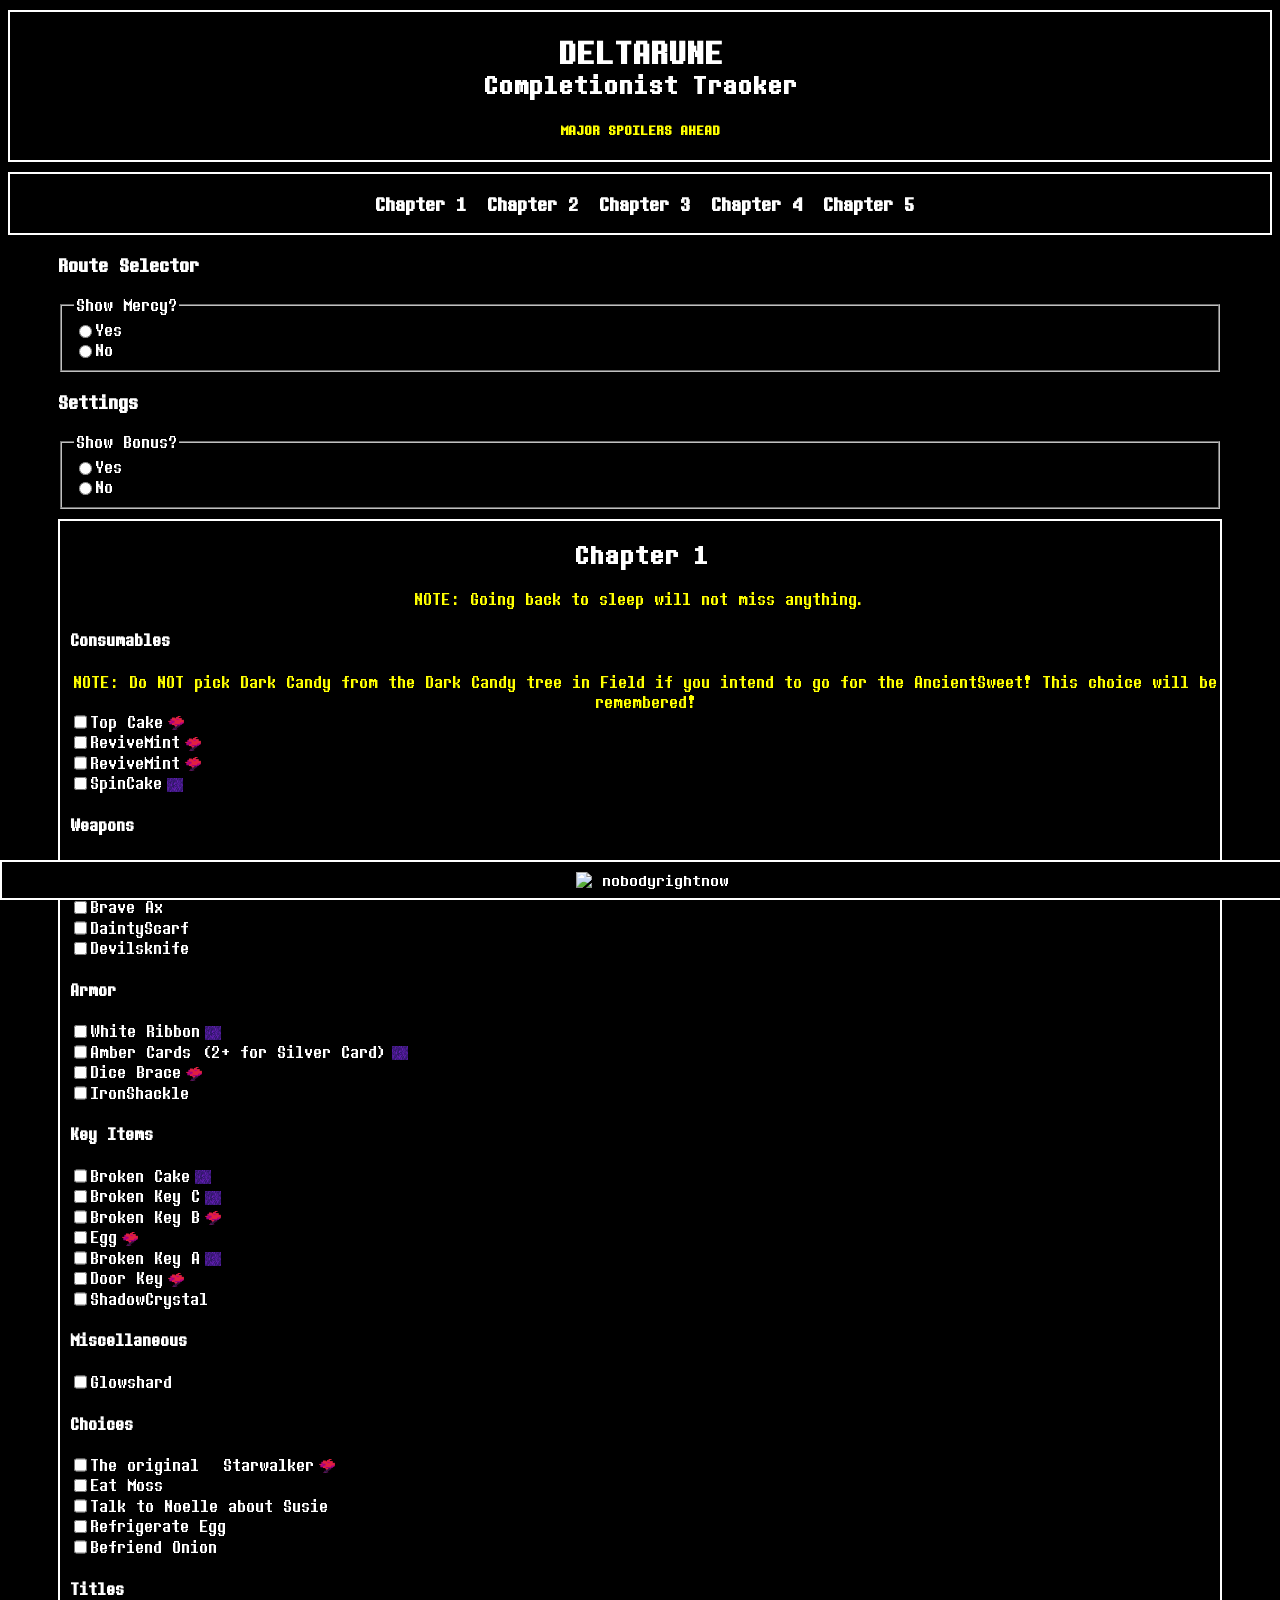
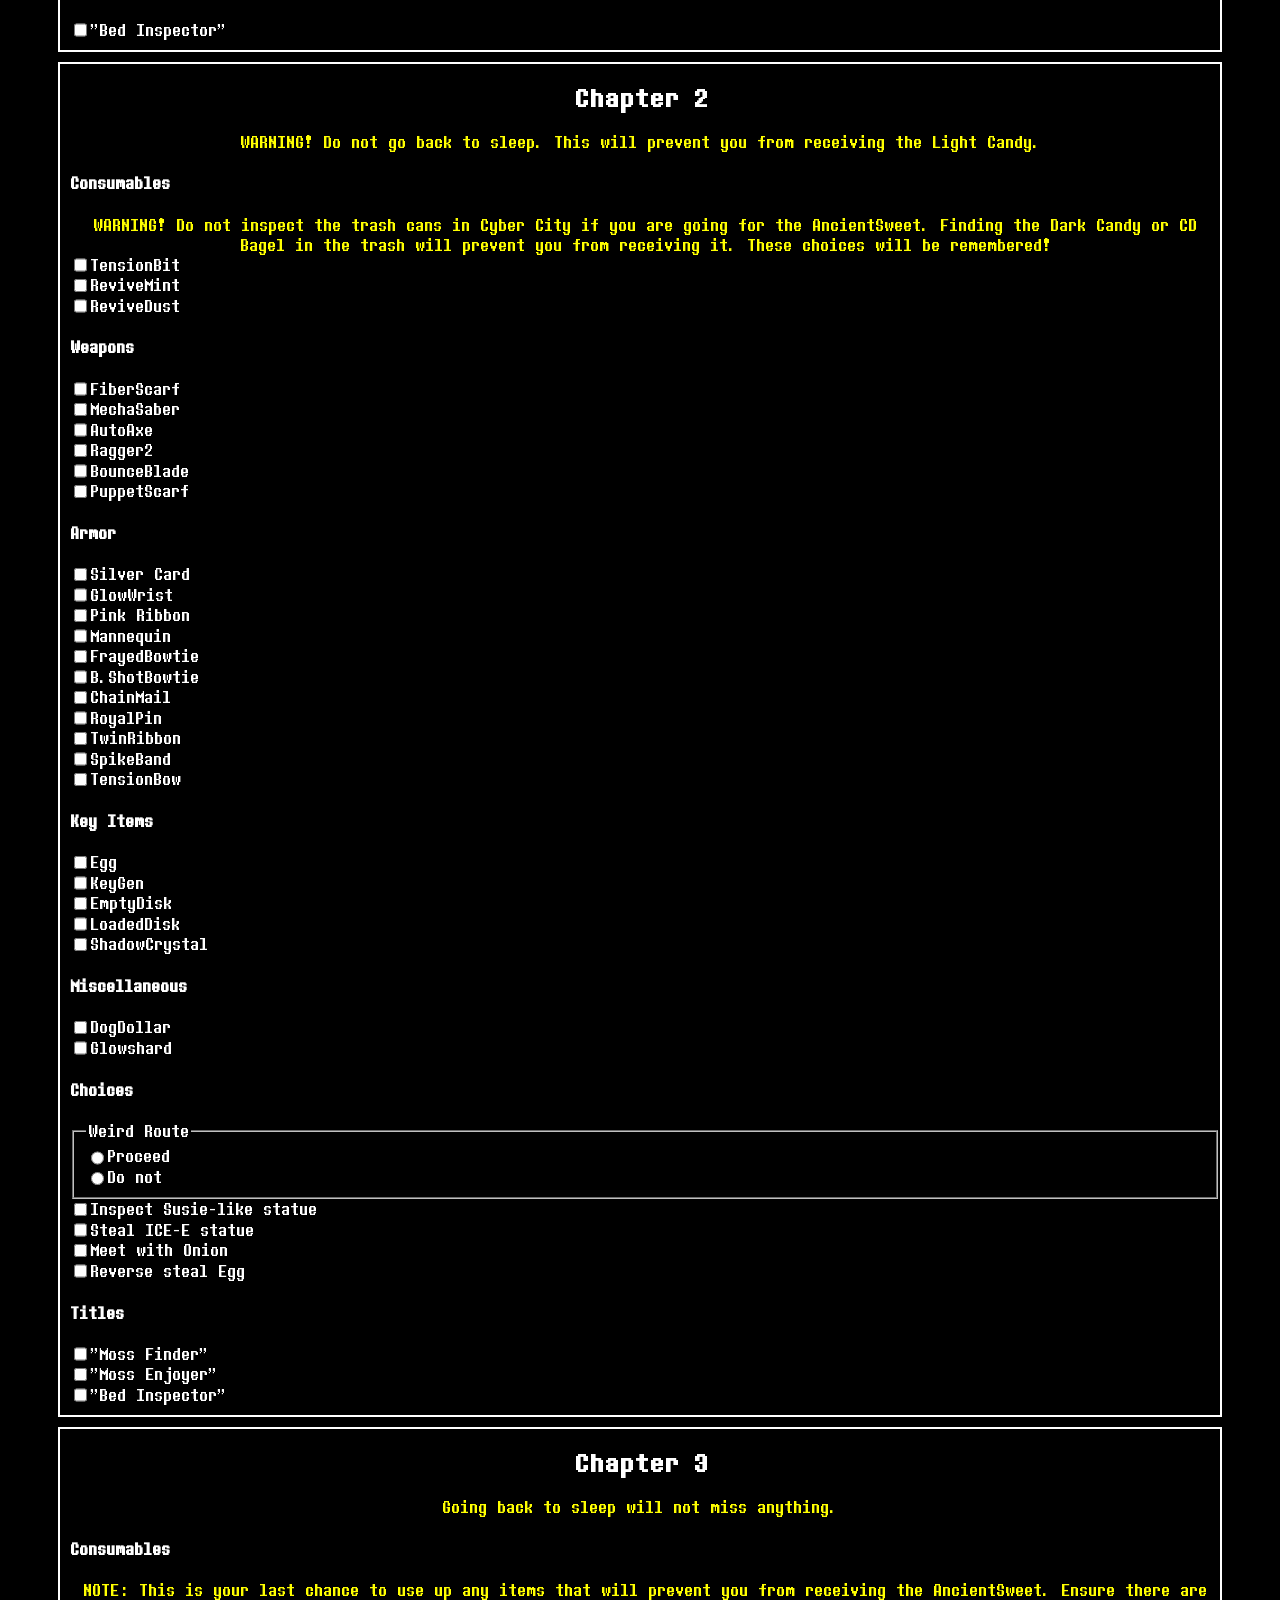
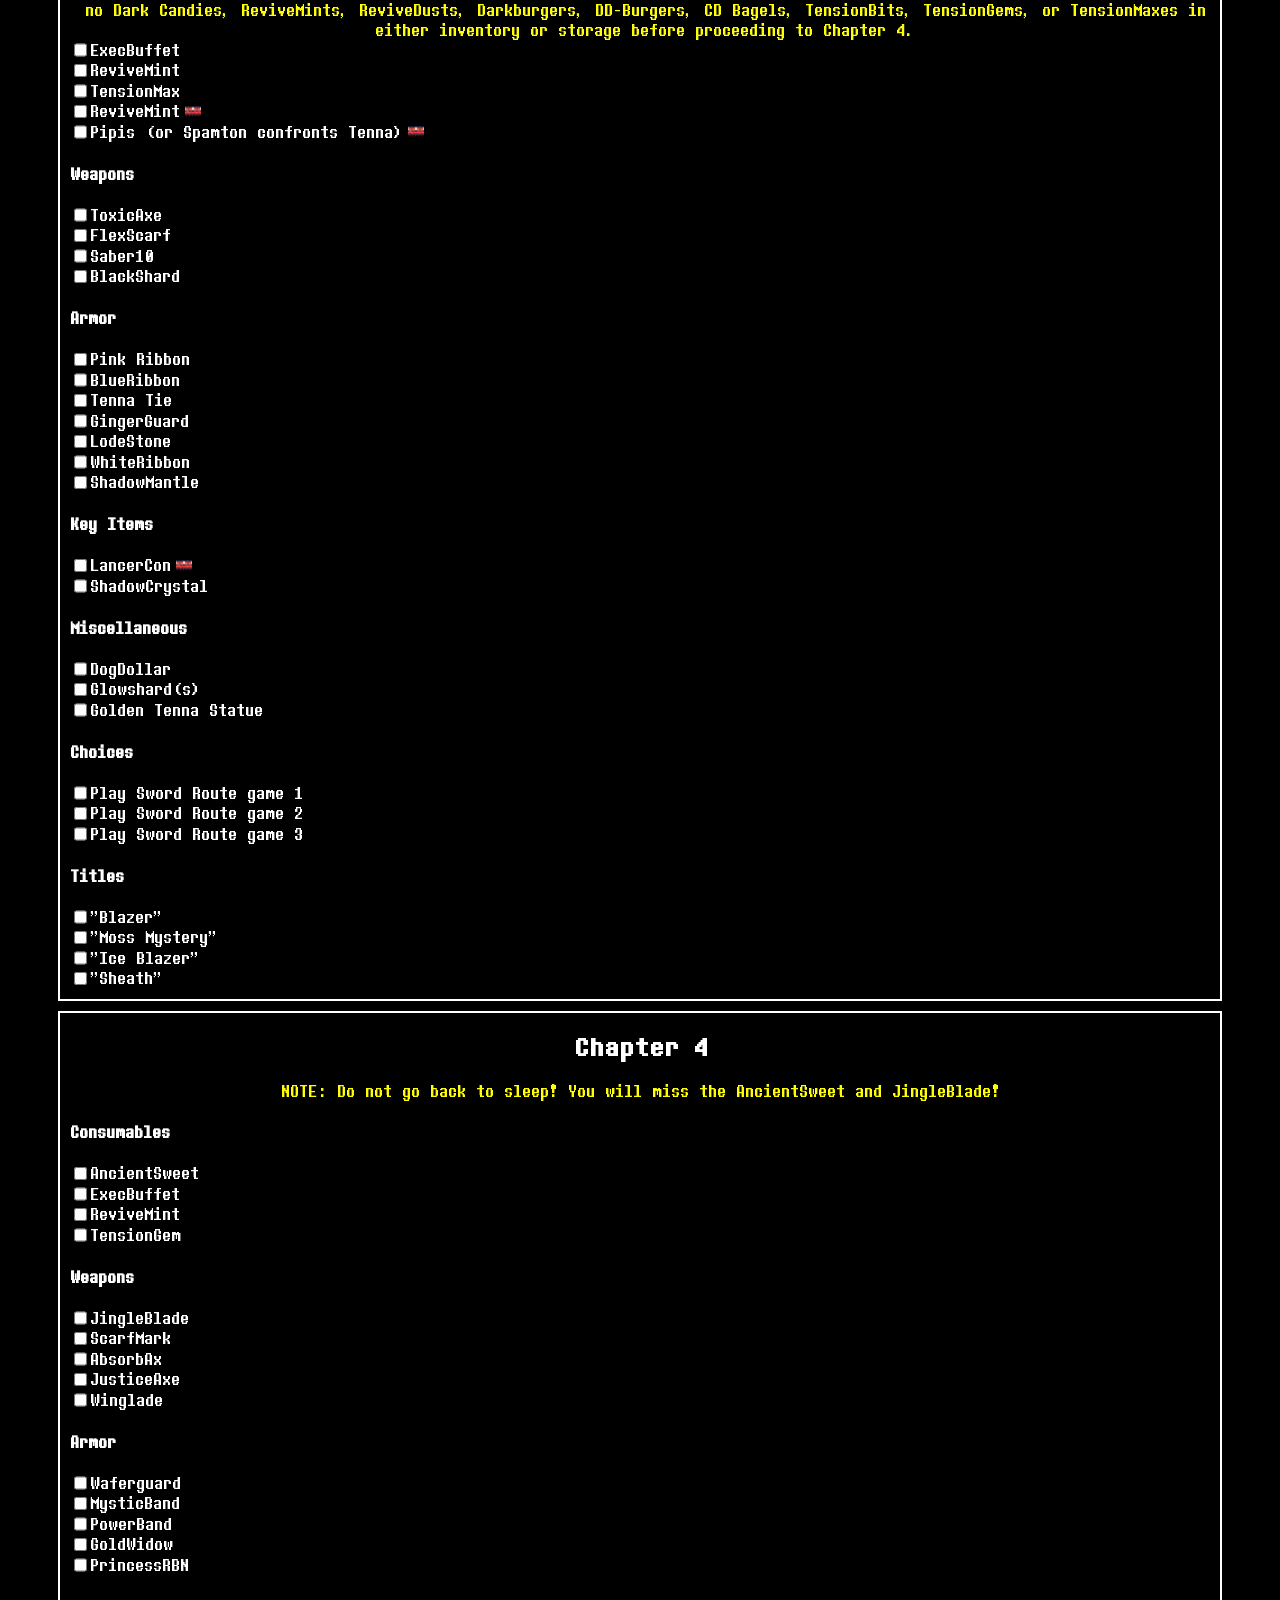
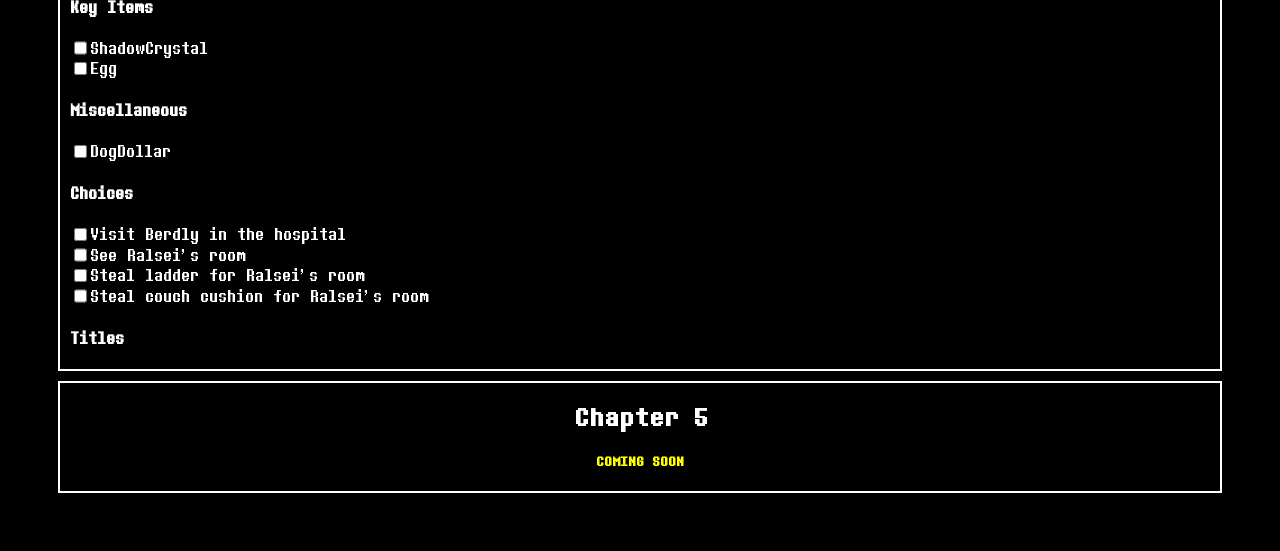
==== commit 63f49607: "Continued work on CSS. New icons show next to items giving hints as to where they're found. Added bo" ====
--- a/project/index.html
+++ b/project/index.html
@@ -4,6 +4,7 @@
     <head> 
         <title>DELTARUNE Completionist Tracker</title>
         <link rel="stylesheet" href="style.css">
+        <script src="script.js" defer></script>
     </head>
     <body>
         <header>
@@ -24,11 +25,11 @@
                 <fieldset>
                     <legend>Show Mercy?</legend>
                     <label>
-                        <input type="radio" class="choice" name="route-selection" id="item0-1">
+                        <input type="radio" name="route-selection" id="item0-1">
                         Yes
                     </label>
                     <label>
-                        <input type="radio" class="choice" name="route-selection" id="item0-2">
+                        <input type="radio" name="route-selection" id="item0-2">
                         No
                     </label>
                 </fieldset>
@@ -38,11 +39,11 @@
                 <fieldset>
                     <legend>Show Bonus?</legend>
                     <label>
-                        <input type="radio" class="choice" name="bonus-setting" id="item0-3">
+                        <input type="radio" name="bonus-setting" id="item0-3">
                         Yes
                     </label>
                     <label>
-                        <input type="radio" class="choice" name="bonus-setting" id="item0-4">
+                        <input type="radio" name="bonus-setting" id="item0-4">
                         No
                     </label>
                 </fieldset>
@@ -54,185 +55,185 @@
                     <h4>Consumables</h4>
                     <aside>NOTE: Do NOT pick Dark Candy from the Dark Candy tree in Field if you intend to go for the AncientSweet!
                         This choice will be remembered!</aside>
-                    <label>
-                        <input type="checkbox" class="consumable forest" id="item1-1">
+                    <label class="forest">
+                        <input type="checkbox" id="item1-1">
                         Top Cake
                     </label>
-                    <label>
-                        <input type="checkbox" class="consumable forest" id="item1-2">
+                    <label class="forest">
+                        <input type="checkbox" id="item1-2">
                         ReviveMint
                     </label>
-                    <label>
-                        <input type="checkbox" class="consumable forest" id="item1-3">
+                    <label class="forest">
+                        <input type="checkbox" id="item1-3">
                         ReviveMint
                     </label>
-                    <label>
-                        <input type="checkbox" class="consumable field" id="item1-4">
+                    <label class="field">
+                        <input type="checkbox" id="item1-4">
                         SpinCake
                     </label>
                 </section>
                 <section class="weapon">
                     <h4>Weapons</h4>
-                    <label>
-                        <input type="checkbox" class="weapon kris field" id="item1-5">
+                    <label class="kris field">
+                        <input type="checkbox" id="item1-5">
                         Spookysword
                     </label>
-                    <label>
-                        <input type="checkbox" class="weapon ralsei forest" id="item1-6">
+                    <label class="ralsei forest">
+                        <input type="checkbox" id="item1-6">
                         Ragger
                     </label>
-                    <label>
-                        <input type="checkbox" class="weapon susie castle" id="item1-7">
+                    <label class="susie castle">
+                        <input type="checkbox" id="item1-7">
                         Brave Ax
                     </label>
-                    <label>
-                        <input type="checkbox" class="weapon ralsei castle" id="item1-8">
+                    <label class="ralsei castle">
+                        <input type="checkbox" id="item1-8">
                         DaintyScarf
                     </label>
-                    <label class="no-mercy">
-                        <input type="checkbox" class="weapon susie castle no-mercy" id="item1-9">
+                    <label class="susie castle no-mercy">
+                        <input type="checkbox" class="no-mercy" id="item1-9">
                         Devilsknife
                     </label>
                 </section>
                 <section class="armor">
                     <h4>Armor</h4>
-                    <label>
-                        <input type="checkbox" class="armor field" id="item1-10">
+                    <label class="field">
+                        <input type="checkbox" id="item1-10">
                         White Ribbon
                     </label>
-                    <label>
-                        <input type="checkbox" class="armor field" id="item1-11">
+                    <label class="field">
+                        <input type="checkbox" id="item1-11">
                         Amber Cards (2+ for Silver Card)
                     </label>
-                    <label>
-                        <input type="checkbox" class="armor forest" id="item1-12">
+                    <label class="forest">
+                        <input type="checkbox" id="item1-12">
                         Dice Brace
                     </label>
-                    <label>
-                        <input type="checkbox" class="armor castle" id="item1-13">
+                    <label class="castle">
+                        <input type="checkbox" id="item1-13">
                         IronShackle
                     </label>
-                    <label class="mercy">
-                        <input type="checkbox" class="armor castle mercy" id="item1-14">
+                    <label class="castle mercy">
+                        <input type="checkbox" class="mercy" id="item1-14">
                         Jevilstail
                     </label>
                 </section>
                 <section class="key">
                     <h4>Key Items</h4>
-                    <label>
-                        <input type="checkbox" class="key field" id="item1-15">
+                    <label class="field">
+                        <input type="checkbox" id="item1-15">
                         Broken Cake
                     </label>
-                    <label>
-                        <input type="checkbox" class="key field" id="item1-16">
+                    <label class="field">
+                        <input type="checkbox" id="item1-16">
                         Broken Key C
                     </label>
-                    <label>
-                        <input type="checkbox" class="key forest" id="item1-17">
+                    <label class="forest">
+                        <input type="checkbox" id="item1-17">
                         Broken Key B
                     </label>
-                    <label>
-                        <input type="checkbox" class="key forest" id="item1-18">
+                    <label class="forest">
+                        <input type="checkbox" id="item1-18">
                         Egg
                     </label>
-                    <label>
-                        <input type="checkbox" class="key field" id="item1-19">
+                    <label class="field">
+                        <input type="checkbox" id="item1-19">
                         Broken Key A
                     </label>
-                    <label>
-                        <input type="checkbox" class="key forest" id="item1-20">
+                    <label class="forest">
+                        <input type="checkbox" id="item1-20">
                         Door Key
                     </label>
-                    <label>
-                        <input type="checkbox" class="key castle" id="item1-21">
+                    <label class="castle">
+                        <input type="checkbox" id="item1-21">
                         ShadowCrystal
                     </label>
                 </section>
                 <section class="misc">
                     <h4>Miscellaneous</h4>
-                    <label>
-                        <input type="checkbox" class="misc ??????" id="item1-22">
+                    <label class="cliffs">
+                        <input type="checkbox" id="item1-22">
                         Glowshard
                     </label>
                 </section>
                 <section class="choice">
                     <h4>Choices</h4>
-                    <label>
-                        <input type="checkbox" class="choice forest" id="item1-23">
+                    <label class="forest">
+                        <input type="checkbox" id="item1-23">
                         The original &emsp;Starwalker
                     </label>
-                    <label>
-                        <input type="checkbox" class="choice castle" id="item1-24">
+                    <label class="castle">
+                        <input type="checkbox" id="item1-24">
                         Eat Moss
                     </label>
-                    <label>
-                        <input type="checkbox" class="choice hometown" id="item1-25">
+                    <label class="hometown">
+                        <input type="checkbox" id="item1-25">
                         Talk to Noelle about Susie
                     </label>
-                    <label>
-                        <input type="checkbox" class="choice hometown" id="item1-26">
+                    <label class="hometown">
+                        <input type="checkbox" id="item1-26">
                         Refrigerate Egg
                     </label>
-                    <label>
-                        <input type="checkbox" class="choice hometown" id="item1-27">
+                    <label class="hometown">
+                        <input type="checkbox" id="item1-27">
                         Befriend Onion
                     </label>
                 </section>
                 <section class="title">
                     <h4>Titles</h4>
-                    <label>
-                        <input type="checkbox" class="title kris castle" id="item1-28">
+                    <label class="kris">
+                        <input type="checkbox" id="item1-28">
                         "Bed Inspector"
                     </label>
                 </section>
                 <section class="bonus">
                     <h4>Bonus</h4>
-                    <label>
-                        <input type="checkbox" class="bonus field" id="item1-29">
+                    <label class="field">
+                        <input type="checkbox" id="item1-29">
                         Fill Jigsaw Joe's money hole
                     </label>
-                    <label>
-                        <input type="checkbox" class="bonus hometown" id="item1-30">
+                    <label class="hometown">
+                        <input type="checkbox" id="item1-30">
                         Drink Hot Chocolate in QC's Diner
                     </label>
-                    <label>
-                        <input type="checkbox" class="bonus hometown" id="item1-31">
+                    <label class="hometown">
+                        <input type="checkbox" id="item1-31">
                         Visit Rudy and wash your hands
                     </label>
-                    <label>
-                        <input type="checkbox" class="bonus hometown" id="item1-32">
+                    <label class="hometown">
+                        <input type="checkbox" id="item1-32">
                         Meet Sans
                     </label>
-                    <label>
-                        <input type="checkbox" class="bonus hometown" id="item1-33">
+                    <label class="hometown">
+                        <input type="checkbox" id="item1-33">
                         Talk to Undyne
                     </label>
-                    <label>
-                        <input type="checkbox" class="bonus hometown" id="item1-34">
+                    <label class="hometown">
+                        <input type="checkbox" id="item1-34">
                         Meet with Alphys
                     </label>
-                    <label>
-                        <input type="checkbox" class="bonus hometown" id="item1-35">
+                    <label class="hometown">
+                        <input type="checkbox" id="item1-35">
                         Gift Toriel Asgore's bouquet
                     </label>
-                    <label>
-                        <input type="checkbox" class="bonus hometown" id="item1-36">
+                    <label class="hometown">
+                        <input type="checkbox" id="item1-36">
                         Flush the toilet 9 times
                     </label>
-                    <label>
+                    <label class="hometown">
                         <input type="checkbox" class="bonus hometown" id="item1-37">
                         Knock on the knocking guy's door
                     </label>
-                    <label>
-                        <input type="checkbox" class="bonus hometown" id="item1-38">
+                    <label class="hometown">
+                        <input type="checkbox" id="item1-38">
                         Knock on nobody's door
                     </label>
-                    <label>
-                        <input type="checkbox" class="bonus hometown" id="item1-39">
+                    <label class="hometown">
+                        <input type="checkbox" id="item1-39">
                         Visit Father Alvin
                     </label>
-                    <label>
-                        <input type="checkbox" class="bonus hometown" id="item1-40">
+                    <label class="hometown">
+                        <input type="checkbox" id="item1-40">
                         Visit Pizzapants
                     </label>
                 </section>
@@ -245,288 +246,288 @@
                     <aside>WARNING! Do not inspect the trash cans in Cyber City if you are going for the AncientSweet. 
                         Finding the Dark Candy or CD Bagel in the trash will prevent you from receiving it. 
                         These choices will be remembered!</aside>
-                    <label>
-                        <input type="checkbox" class="consumable field2" id="item2-1">
+                    <label class="field2">
+                        <input type="checkbox" id="item2-1">
                         TensionBit
                     </label>
-                     <label>
-                        <input type="checkbox" class="consumable mansion" id="item2-2">
+                     <label class="mansion">
+                        <input type="checkbox" id="item2-2">
                         ReviveMint
                     </label>
-                    <label class="not-weird">
-                        <input type="checkbox" class="consumable not-weird" id="item2-3">
+                    <label class="mansion not-weird">
+                        <input type="checkbox" class="not-weird" id="item2-3">
                         ReviveDust
                     </label>
-                    <label class="mercy">
-                        <input type="checkbox" class="consumable town mercy" id="item2-4">
+                    <label class="town mercy">
+                        <input type="checkbox" class="mercy" id="item2-4">
                         TensionGem
                     </label>
                 </section>
                 <section class="weapon">
                     <h4>Weapons</h4>
-                    <label>
-                        <input type="checkbox" class="weapon ralsei field2" id="item2-5">
+                    <label class="ralsei field2">
+                        <input type="checkbox" id="item2-5">
                         FiberScarf
                     </label>
-                    <label>
-                        <input type="checkbox" class="weapon kris field2" id="item2-6">
+                    <label class="kris field2">
+                        <input type="checkbox" id="item2-6">
                         MechaSaber
                     </label>
-                    <label>
-                        <input type="checkbox" class="weapon susie field2" id="item2-7">
+                    <label class="susie field2">
+                        <input type="checkbox" id="item2-7">
                         AutoAxe
                     </label>
-                    <label>
-                        <input type="checkbox" class="weapon ralsei field2" id="item2-8">
+                    <label class="ralsei field2">
+                        <input type="checkbox" id="item2-8">
                         Ragger2
                     </label>
-                    <label>
-                        <input type="checkbox" class="weapon kris city" id="item2-9">
+                    <label class="kris city">
+                        <input type="checkbox" id="item2-9">
                         BounceBlade
                     </label>
-                    <label class="no-mercy">
-                        <input type="checkbox" class="weapon ralsei mansion no-mercy" id="item2-10">
+                    <label class="ralsei mansion no-mercy">
+                        <input type="checkbox" class="no-mercy" id="item2-10">
                         PuppetScarf
                     </label>
                 </section>
                 <section class="armor">
                     <h4>Armor</h4>
-                    <label>
-                        <input type="checkbox" class="armor town" id="item2-11">
+                    <label class="town">
+                        <input type="checkbox" id="item2-11">
                         Silver Card
                     </label>
-                    <label>
-                        <input type="checkbox" class="armor field2" id="item2-12">
+                    <label class="field2">
+                        <input type="checkbox" id="item2-12">
                         GlowWrist
                     </label>
-                    <label>
-                        <input type="checkbox" class="armor city" id="item2-13">
+                    <label class="city">
+                        <input type="checkbox" id="item2-13">
                         Pink Ribbon
                     </label>
-                    <label class="not-weird">
-                        <input type="checkbox" class="armor city not-weird" id="item2-14">
+                    <label class="city not-weird">
+                        <input type="checkbox" class="not-weird" id="item2-14">
                         Mannequin
                     </label>
-                    <label class="not-weird">
-                        <input type="checkbox" class="armor city not-weird" id="item2-15">
+                    <label class="city not-weird">
+                        <input type="checkbox" class="not-weird" id="item2-15">
                         FrayedBowtie
                     </label>
-                    <label class="not-weird">
-                        <input type="checkbox" class="armor mansion not-weird" id="item2-16">
+                    <label class="mansion not-weird">
+                        <input type="checkbox" class="not-weird" id="item2-16">
                         B.ShotBowtie
                     </label>
-                    <label>
-                        <input type="checkbox" class="armor mansion" id="item2-17">
+                    <label class="mansion">
+                        <input type="checkbox" id="item2-17">
                         ChainMail
                     </label>
-                    <label>
-                        <input type="checkbox" class="armor city mansion" id="item2-18">
+                    <label class="city mansion">
+                        <input type="checkbox" id="item2-18">
                         RoyalPin
                     </label>
-                    <label class="mercy">
-                        <input type="radio" class="armor mansion mercy" id="item2-19" name="spamton-reward">
+                    <label class="mansion mercy">
+                        <input type="radio" class="mercy" id="item2-19" name="spamton-reward">
                         Dealmaker
                     </label>
-                    <label>
-                        <input type="checkbox" class="armor town" id="item2-20">
+                    <label class="town">
+                        <input type="checkbox" id="item2-20">
                         TwinRibbon
                     </label>
-                    <label>
-                        <input type="checkbox" class="armor town" id="item2-21">
+                    <label class="town">
+                        <input type="checkbox" id="item2-21">
                         SpikeBand
                     </label>
-                    <label class="not-weird">
-                        <input type="checkbox" class="armor town not-weird" id="item2-22">
+                    <label class="town not-weird">
+                        <input type="checkbox" class="not-weird" id="item2-22">
                         TensionBow
                     </label>
                 </section>
                 <section class="key">
                     <h4>Key Items</h4>
-                    <label class="not-weird">
-                        <input type="checkbox" class="key city not-weird" id="item2-23">
+                    <label class="city not-weird">
+                        <input type="checkbox" class="not-weird" id="item2-23">
                         Egg
                     </label>
-                    <label class="not-weird">
-                        <input type="checkbox" class="key city not-weird" id="item2-24">
+                    <label class="city not-weird">
+                        <input type="checkbox" class="not-weird" id="item2-24">
                         KeyGen
                     </label>
-                    <label class="not-weird">
-                        <input type="checkbox" class="key mansion not-weird" id="item2-25">
+                    <label class="mansion not-weird">
+                        <input type="checkbox" class="not-weird" id="item2-25">
                         EmptyDisk
                     </label>
-                    <label class="not-weird">
-                        <input type="checkbox" class="key city not-weird" id="item2-26">
+                    <label class="city not-weird">
+                        <input type="checkbox" class="not-weird" id="item2-26">
                         LoadedDisk
                     </label>
-                    <label>
-                        <input type="checkbox" class="misc mansion" id="item2-27">
+                    <label class="mansion">
+                        <input type="checkbox" id="item2-27">
                         ShadowCrystal
                     </label>
                 </section>
                 <section class="misc">
                     <h4>Miscellaneous</h4>
-                    <label class="mercy">
-                        <input type="checkbox" class="misc field2 mercy" id="item2-28">
+                    <label class="field2 mercy">
+                        <input type="checkbox" class="mercy" id="item2-28">
                         Blue Checkmark 1
                     </label>
-                    <label class="mercy">
-                        <input type="checkbox" class="misc field2 mercy" id="item2-29">
+                    <label class="field2 mercy">
+                        <input type="checkbox" class="mercy" id="item2-29">
                         Blue Checkmark 2
                     </label>
-                    <label class="mercy">
-                        <input type="checkbox" class="misc field2 mercy" id="item2-26">
+                    <label class="field2 mercy">
+                        <input type="checkbox" class="mercy" id="item2-26">
                         Blue Checkmark 3
                     </label>
-                    <label class="not-weird">
-                        <input type="checkbox" class="misc city not-weird" id="item2-27">
+                    <label class="city not-weird">
+                        <input type="checkbox" class="not-weird" id="item2-27">
                         DogDollar
                     </label>
-                    <label>
-                        <input type="checkbox" class="misc mansion" id="item2-28">
+                    <label class="mansion">
+                        <input type="checkbox" id="item2-28">
                         Glowshard
                     </label>
                 </section>
                 <section class="choice">
                     <h4>Choices</h4>
-                    <label class="mercy">
-                        <input type="checkbox" class="choice field2 mercy" id="item2-29">
+                    <label class="field2 mercy">
+                        <input type="checkbox" class="mercy" id="item2-29">
                         Recruit Hacker
                     </label>
                     <fieldset>
                         <legend>Weird Route</legend>
-                        <label>
-                            <input type="radio" class="choice city" id="item2-30" name="snowgrave">
+                        <label class="city">
+                            <input type="radio" id="item2-30" name="snowgrave">
                             Proceed
                         </label>
-                        <label>
-                            <input type="radio" class="choice city" id="item2-31" name="snowgrave">
+                        <label class="city">
+                            <input type="radio" id="item2-31" name="snowgrave">
                             Do not
                         </label>
                     </fieldset>
-                    <label class="not-weird">
-                        <input type="checkbox" class="choice mansion not-weird" id="item2-32">
+                    <label class="mansion not-weird">
+                        <input type="checkbox" class="not-weird" id="item2-32">
                         Inspect Susie-like statue
                     </label>
-                    <label class="not-weird">
-                        <input type="checkbox" class="choice mansion not-weird" id="item2-33">
+                    <label class="mansion not-weird">
+                        <input type="checkbox" class="not-weird" id="item2-33">
                         Steal ICE-E statue
                     </label>
-                    <label>
-                        <input type="checkbox" class="choice hometown" id="item2-34">
+                    <label class="hometown">
+                        <input type="checkbox" id="item2-34">
                         Meet with Onion
                     </label>
-                    <label class="not-weird">
-                        <input type="checkbox" class="choice hometown not-weird" id="item2-35">
+                    <label class="hometown not-weird">
+                        <input type="checkbox" class="not-weird" id="item2-35">
                         Reverse steal Egg
                     </label>
                 </section>
                 <section class="title">
                     <h4>Titles</h4>
-                    <label class="not-weird">
-                        <input type="checkbox" class="title kris city not-weird" id="item2-36">
+                    <label class="kris not-weird">
+                        <input type="checkbox" class="not-weird" id="item2-36">
                         "Moss Finder"
                     </label>
-                    <label class="not-weird">
-                        <input type="checkbox" class="title susie city not-weird" id="item2-37">
+                    <label class="susie not-weird">
+                        <input type="checkbox" class="not-weird" id="item2-37">
                         "Moss Enjoyer"
                     </label>
-                    <label class="not-weird">
-                        <input type="checkbox" class="title town mansion not-weird" id="item2-38">
+                    <label class="kris not-weird">
+                        <input type="checkbox" class="not-weird" id="item2-38">
                         "Bed Inspector"
                     </label>
                 </section>
                 <section class="bonus">
                     <h4>Bonus</h4>
-                    <label>
-                        <input type="checkbox" class="bonus hometown" id="item2-39">
+                    <label class="hometown">
+                        <input type="checkbox" id="item2-39">
                         Borrow $5 from Asriel's drawer (or don't)
                     </label>
-                    <label>
-                        <input type="checkbox" class="bonus town" id="item2-40">
+                    <label class="town">
+                        <input type="checkbox" id="item2-40">
                         Hug the Ralsei Dummy before going to the Old Classroom
                     </label>
-                    <label>
-                        <input type="checkbox" class="bonus hometown" id="item2-41">
+                    <label class="hometown">
+                        <input type="checkbox" id="item2-41">
                         Eavesdrop on Alphys and Toriel with a ball of trash on your head, and then call Toriel
                     </label>
-                    <label>
-                        <input type="checkbox" class="bonus town" id="item2-42">
+                    <label class="town">
+                        <input type="checkbox" id="item2-42">
                         Take a bite of the Ralsei Dummy
                     </label>
-                    <label class="mercy">
-                        <input type="checkbox" class="bonus field mercy" id="item2-43">
+                    <label class="field mercy">
+                        <input type="checkbox" class="mercy" id="item2-43">
                         Recruit Nubert
                     </label>
-                    <label>
-                        <input type="checkbox" class="bonus city" id="item2-44">
+                    <label class="city">
+                        <input type="checkbox" id="item2-44">
                         Steal Noelle's watch and put it on before going to the Light World
                     </label>
-                    <label>
-                        <input type="checkbox" class="bonus city" id="item2-45">
+                    <label class="city">
+                        <input type="checkbox" id="item2-45">
                         Knock on the only knockable door in the city
                     </label>
-                    <label class="mercy not-weird">
-                        <input type="checkbox" class="bonus city mercy not-weird" id="item2-46">
+                    <label class="city mercy not-weird">
+                        <input type="checkbox" class="mercy not-weird" id="item2-46">
                         Recruit the Tiny Cars
                     </label>
-                    <label class="not-weird">
-                        <input type="checkbox" class="bonus mansion not-weird" id="item2-47">
+                    <label class="mansion not-weird">
+                        <input type="checkbox" class="not-weird" id="item2-47">
                         Taunt Berdly with the blue bird
                     </label>
-                    <label class="not-weird">
-                        <input type="checkbox" class="bonus mansion not-weird" id="item2-48">
+                    <label class="mansion not-weird">
+                        <input type="checkbox" class="not-weird" id="item2-48">
                         Push Lancer all the way to the left
                     </label>
-                    <label class="not-weird">
-                        <input type="checkbox" class="bonus mansion not-weird" id="item2-49">
+                    <label class="mansion not-weird">
+                        <input type="checkbox" class="not-weird" id="item2-49">
                         Hug Ralsei on the Swan Boat before fighting Spamton NEO
                     </label>
-                    <label class="not-weird">
-                        <input type="checkbox" class="bonus city not-weird" id="item2-50">
+                    <label class="city not-weird">
+                        <input type="checkbox" class="not-weird" id="item2-50">
                         Learn Spamton's backstory
                     </label>
-                    <label>
-                        <input type="checkbox" class="bonus hometown" id="item2-51">
+                    <label class="hometown">
+                        <input type="checkbox" id="item2-51">
                         Talk to Undyne
                     </label>
-                    <label>
-                        <input type="checkbox" class="bonus hometown" id="item2-52">
+                    <label class="hometown">
+                        <input type="checkbox" id="item2-52">
                         Give Alphys the box of chocolates, or sell them to Sans for $5
                     </label>
-                    <label>
-                        <input type="checkbox" class="bonus hometown" id="item2-53">
+                    <label class="hometown">
+                        <input type="checkbox" id="item2-53">
                         Visit Rudy in the hospital and wash your hands
                     </label>
-                    <label class="snowgrave">
-                        <input type="checkbox" class="bonus hometown snowgrave" id="item2-54">
+                    <label class="hometown snowgrave">
+                        <input type="checkbox" class="snowgrave" id="item2-54">
                         Approach Noelle in the hospital
                     </label>
-                    <label>
-                        <input type="checkbox" class="bonus hometown" id="item2-55">
+                    <label class="hometown">
+                        <input type="checkbox" id="item2-55">
                         Knock on the knocking guy's door
                     </label>
-                    <label>
-                        <input type="checkbox" class="bonus hometown" id="item2-56">
+                    <label class="hometown">
+                        <input type="checkbox" id="item2-56">
                         Knock on nobody's door
                     </label>
-                    <label>
-                        <input type="checkbox" class="bonus hometown" id="item2-57">
+                    <label class="hometown">
+                        <input type="checkbox" id="item2-57">
                         Scare off Monster Kid and Snowy
                     </label>
-                    <label>
-                        <input type="checkbox" class="bonus hometown" id="item2-58">
+                    <label class="hometown">
+                        <input type="checkbox" id="item2-58">
                         Talk to Sans
                     </label>
-                    <label>
-                        <input type="checkbox" class="bonus hometown" id="item2-59">
+                    <label class="hometown">
+                        <input type="checkbox" id="item2-59">
                         Eavesdrop on Asgore, Toriel, and Sans in Sans'
                     </label>
-                    <label>
-                        <input type="checkbox" class="bonus hometown" id="item2-60">
+                    <label class="hometown">
+                        <input type="checkbox" id="item2-60">
                         Meet with Father Alvin
                     </label>
-                    <label>
-                        <input type="checkbox" class="bonus hometown" id="item2-61">
+                    <label class="hometown">
+                        <input type="checkbox" id="item2-61">
                         Visit Pizzapants
                     </label>
                 </section>
@@ -539,177 +540,177 @@
                     <aside>NOTE: This is your last chance to use up any items that will prevent you from receiving the AncientSweet.
                         Ensure there are no Dark Candies, ReviveMints, ReviveDusts, Darkburgers, DD-Burgers, CD Bagels, TensionBits, TensionGems,
                         or TensionMaxes in either inventory or storage before proceeding to Chapter 4.</aside>
-                    <label>
-                        <input type="checkbox" class="consumable green-room" id="item3-1">
+                    <label class="green-room">
+                        <input type="checkbox" id="item3-1">
                         ExecBuffet
                     </label>
-                    <label>
-                        <input type="checkbox" class="consumable green-room" id="item3-2">
+                    <label class="green-room">
+                        <input type="checkbox" id="item3-2">
                         ReviveMint
                     </label>
-                    <label>
-                        <input type="checkbox" class="consumable green-room" id="item3-3">
+                    <label class="green-room">
+                        <input type="checkbox" id="item3-3">
                         TensionMax
                     </label>
-                    <label>
-                        <input type="checkbox" class="consumable tv-world" id="item3-4">
+                    <label class="tv-world">
+                        <input type="checkbox" id="item3-4">
                         ReviveMint
                     </label>
-                    <label>
-                        <input type="checkbox" class="consumable tv-world" id="item3-5">
+                    <label class="tv-world">
+                        <input type="checkbox" id="item3-5">
                         Pipis (or Spamton confronts Tenna)
                     </label>
                 </section>
                 <section class="weapon">
                     <h4>Weapons</h4>
-                    <label>
-                        <input type="checkbox" class="weapon green-room" id="item3-6">
+                    <label class="green-room">
+                        <input type="checkbox" id="item3-6">
                         ToxicAxe
                     </label>
-                    <label>
-                        <input type="checkbox" class="weapon green-room" id="item3-7">
+                    <label class="green-room">
+                        <input type="checkbox" id="item3-7">
                         FlexScarf
                     </label>
-                    <label>
-                        <input type="checkbox" class="weapon green-room" id="item3-8">
+                    <label class="green-room">
+                        <input type="checkbox" id="item3-8">
                         Saber10
                     </label>
-                    <label>
-                        <input type="checkbox" class="weapon cold" id="item3-9">
+                    <label class="cold">
+                        <input type="checkbox" id="item3-9">
                         BlackShard
                     </label>
                 </section>
                 <section class="armor">
                     <h4>Armor</h4>
-                    <label>
-                        <input type="checkbox" class="armor green-room" id="item3-10">
+                    <label class="green-room">
+                        <input type="checkbox" id="item3-10">
                         Pink Ribbon
                     </label>
-                    <label>
-                        <input type="checkbox" class="armor green-room" id="item3-11">
+                    <label class="green-room">
+                        <input type="checkbox" id="item3-11">
                         BlueRibbon
                     </label>
-                    <label>
-                        <input type="checkbox" class="armor green-room" id="item3-12">
+                    <label class="green-room">
+                        <input type="checkbox" id="item3-12">
                         Tenna Tie
                     </label>
-                    <label>
-                        <input type="checkbox" class="armor green-room" id="item3-13">
+                    <label class="green-room">
+                        <input type="checkbox" id="item3-13">
                         GingerGuard
                     </label>
-                    <label>
-                        <input type="checkbox" class="armor green-room" id="item3-14">
+                    <label class="green-room">
+                        <input type="checkbox" id="item3-14">
                         LodeStone
                     </label>
-                    <label>
-                        <input type="checkbox" class="armor green-room" id="item3-15">
+                    <label class="green-room">
+                        <input type="checkbox" id="item3-15">
                         WhiteRibbon
                     </label>
-                    <label>
-                        <input type="checkbox" class="armor game" id="item3-16">
+                    <label class="game">
+                        <input type="checkbox" id="item3-16">
                         ShadowMantle
                     </label>
                 </section>
                 <section class="key">
                     <h4>Key Items</h4>
-                    <label>
-                        <input type="checkbox" class="key tv-world" id="item3-17">
+                    <label class="tv-world">
+                        <input type="checkbox" id="item3-17">
                         LancerCon
                     </label>
-                    <label class="mercy">
-                        <input type="checkbox" class="key cliffs mercy" id="item3-18">
+                    <label class="cliffs mercy">
+                        <input type="checkbox" class="mercy" id="item3-18">
                         TripTicket
                     </label>
-                    <label class="mercy">
-                        <input type="checkbox" class="key tv-world mercy" id="item3-19">
+                    <label class="tv-world mercy">
+                        <input type="checkbox" class="mercy" id="item3-19">
                         Egg
                     </label>
-                    <label>
-                        <input type="checkbox" class="misc cold" id="item3-20">
+                    <label class="cold">
+                        <input type="checkbox" id="item3-20">
                         ShadowCrystal
                     </label>
                 </section>
                 <section class="misc">
                     <h4>Miscellaneous</h4>
-                    <label>
-                        <input type="checkbox" class="misc green-room" id="item3-21">
+                    <label class="green-room">
+                        <input type="checkbox" id="item3-21">
                         DogDollar
                     </label>
-                    <label>
-                        <input type="checkbox" class="misc green-room" id="item3-22">
+                    <label class="green-room">
+                        <input type="checkbox" id="item3-22">
                         Glowshard(s)
                     </label>
-                    <label>
-                        <input type="checkbox" class="misc green-room" id="item3-23">
+                    <label class="green-room">
+                        <input type="checkbox" id="item3-23">
                         Golden Tenna Statue
                     </label>
                 </section>
                 <section class="choice">
                     <h4>Choices</h4>
-                    <label>
-                        <input type="checkbox" class="choice game" id="item3-24">
+                    <label class="game">
+                        <input type="checkbox" id="item3-24">
                         Play Sword Route game 1
                     </label>
-                    <label>
-                        <input type="checkbox" class="choice game" id="item3-25">
+                    <label class="game">
+                        <input type="checkbox" id="item3-25">
                         Play Sword Route game 2
                     </label>
-                    <label>
-                        <input type="checkbox" class="choice game" id="item3-26">
+                    <label class="game">
+                        <input type="checkbox" id="item3-26">
                         Play Sword Route game 3
                     </label>
                 </section>
                 <section class="title">
                     <h4>Titles</h4>
-                    <label>
-                        <input type="checkbox" class="title kris game" id="item3-27">
+                    <label class="kris">
+                        <input type="checkbox" id="item3-27">
                         "Blazer"
                     </label>
-                    <label>
-                        <input type="checkbox" class="title kris game" id="item3-28">
+                    <label class="kris">
+                        <input type="checkbox" id="item3-28">
                         "Moss Mystery"
                     </label>
-                    <label>
-                        <input type="checkbox" class="title kris game" id="item3-29">
+                    <label class="kris">
+                        <input type="checkbox" id="item3-29">
                         "Ice Blazer"
                     </label>
-                    <label>
-                        <input type="checkbox" class="title kris game" id="item3-30">
+                    <label class="kris">
+                        <input type="checkbox" id="item3-30">
                         "Sheath"
                     </label>
-                    <label class="mercy">
-                        <input type="checkbox" class="title kris tv-world mercy" id="item3-31">
+                    <label class="kris mercy">
+                        <input type="checkbox" class="mercy" id="item3-31">
                         "Enjoying"
                     </label>
                 </section>
                 <section class="bonus">
                     <h4>Bonus</h4>
-                    <label>
-                        <input type="checkbox" class="bonus game" id="item3-32">
+                    <label class="game">
+                        <input type="checkbox" id="item3-32">
                         Do not push Ralsei
                     </label>
-                    <label>
-                        <input type="checkbox" class="bonus game" id="item3-33">
+                    <label class="game">
+                        <input type="checkbox" id="item3-33">
                         Get T-Rank 
                     </label>
-                    <label>
-                        <input type="checkbox" class="bonus game" id="item3-34">
+                    <label class="game">
+                        <input type="checkbox" id="item3-34">
                         Get Z-Rank
                     </label>
-                    <label>
-                        <input type="checkbox" class="bonus game" id="item3-35">
+                    <label class="game">
+                        <input type="checkbox" id="item3-35">
                         Sail north in the Island Board, and revisit once Tenna leaves
                     </label>
-                    <label>
-                        <input type="checkbox" class="bonus tv-world" id="item3-36">
+                    <label class="tv-world">
+                        <input type="checkbox" id="item3-36">
                         Find Goulden Sam and Suilver Sam behind a green screen
                     </label>
-                    <label>
-                        <input type="checkbox" class="bonus tv-world" id="item3-37">
+                    <label class="tv-world">
+                        <input type="checkbox" id="item3-37">
                         Press the dog instead of Lancer when fighting Rouxls Kaard
                     </label>
-                    <label>
-                        <input type="checkbox" class="bonus green-room" id="item3-38">
+                    <label class="green-room">
+                        <input type="checkbox" id="item3-38">
                         Attack Susie as 8-bit Kris
                     </label>
                 </section>
@@ -719,209 +720,209 @@
                 <aside>NOTE: Do not go back to sleep! You will miss the AncientSweet and JingleBlade!</aside>
                 <section class="consumable">
                     <h4>Consumables</h4>
-                    <label>
-                        <input type="checkbox" class="consumable hometown" id="item4-1">
+                    <label class="hometown">
+                        <input type="checkbox" id="item4-1">
                         AncientSweet 
                     </label>
-                    <label>
-                        <input type="checkbox" class="consumable town" id="item4-2">
+                    <label class="town">
+                        <input type="checkbox" id="item4-2">
                         ExecBuffet
                     </label>
-                    <label>
-                        <input type="checkbox" class="consumable sanct1" id="item4-3">
+                    <label class="sanct1">
+                        <input type="checkbox" id="item4-3">
                         ReviveMint
                     </label>
-                    <label>
-                        <input type="checkbox" class="consumable sanct1" id="item4-4">
+                    <label class="sanct1">
+                        <input type="checkbox" id="item4-4">
                         TensionGem
                     </label>
                 </section>
                 <section class="weapon">
                     <h4>Weapons</h4>
-                    <label>
-                        <input type="checkbox" class="weapon kris hometown" id="item4-5">
+                    <label class="kris hometown">
+                        <input type="checkbox" id="item4-5">
                         JingleBlade
                     </label>
-                    <label>
-                        <input type="checkbox" class="weapon ralsei sanct1" id="item4-6">
+                    <label class="ralsei sanct1">
+                        <input type="checkbox" id="item4-6">
                         ScarfMark
                     </label>
-                    <label>
-                        <input type="checkbox" class="weapon susie sanct1" id="item4-7">
+                    <label class="susie sanct1">
+                        <input type="checkbox" id="item4-7">
                         AbsorbAx
                     </label>
-                    <label>
-                        <input type="checkbox" class="weapon susie sanct1" id="item4-8">
+                    <label class="susie sanct1">
+                        <input type="checkbox" id="item4-8">
                         JusticeAxe
                     </label>
-                    <label>
-                        <input type="checkbox" class="weapon kris sanct1" id="item4-9">
+                    <label class="kris sanct1">
+                        <input type="checkbox" id="item4-9">
                         Winglade
                     </label>
                 </section>
                 <section class="armor">
                     <h4>Armor</h4>
-                    <label>
-                        <input type="checkbox" class="armor sanct1" id="item4-10">
+                    <label class="sanct1">
+                        <input type="checkbox" id="item4-10">
                         Waferguard
                     </label>
-                    <label>
-                        <input type="checkbox" class="armor sanct1" id="item4-11">
+                    <label class="sanct1">
+                        <input type="checkbox" id="item4-11">
                         MysticBand
                     </label>
-                    <label>
-                        <input type="checkbox" class="armor sanct1" id="item4-12">
+                    <label class="sanct1">
+                        <input type="checkbox" id="item4-12">
                         PowerBand
                     </label>
-                    <label>
-                        <input type="checkbox" class="armor sanct2" id="item4-13">
+                    <label class="sanct2">
+                        <input type="checkbox" id="item4-13">
                         GoldWidow
                     </label>
-                    <label>
-                        <input type="checkbox" class="armor sanct1" id="item4-14">
+                    <label class="sanct1">
+                        <input type="checkbox" id="item4-14">
                         PrincessRBN
                     </label>
                 </section>
                 <section class="key">
                     <h4>Key Items</h4>
-                    <label>
-                        <input type="checkbox" class="key sanct1" id="item4-15">
+                    <label class="sanct1">
+                        <input type="checkbox" id="item4-15">
                         ShadowCrystal
                     </label>
-                    <label>
-                        <input type="checkbox" class="key sanct2" id="item4-16">
+                    <label class="sanct2">
+                        <input type="checkbox" id="item4-16">
                         Egg
                     </label>
                 </section>
                 <section class="misc">
                     <h4>Miscellaneous</h4>
-                    <label>
-                        <input type="checkbox" class="misc sanct1" id="item4-17">
+                    <label class="sanct3">
+                        <input type="checkbox" id="item4-17">
                         DogDollar
                     </label>
                 </section>
                 <section class="choice">
                     <h4>Choices</h4>
-                    <label class="mercy">
-                        <input type="checkbox" class="choice hometown mercy" id="item4-18">
+                    <label class="hometown mercy">
+                        <input type="checkbox" class="mercy" id="item4-18">
                         Gift Tenna to the nobody
                     </label>
-                    <label class="no-mercy">
-                        <input type="checkbox" class="choice hometown no-mercy" id="item4-19">
+                    <label class="hometown no-mercy">
+                        <input type="checkbox" class="no-mercy" id="item4-19">
                         Visit Berdly in the hospital
                     </label>
-                    <label class="snowgrave">
-                        <input type="checkbox" class="choice hometown snowgrave" id="item4-20">
+                    <label class="hometown snowgrave">
+                        <input type="checkbox" class="snowgrave" id="item4-20">
                         Turn Berdly's heater up
                     </label>
-                    <label>
-                        <input type="checkbox" class="choice town" id="item4-21">
+                    <label class="town">
+                        <input type="checkbox" id="item4-21">
                         See Ralsei's room
                     </label>
-                    <label>
-                        <input type="checkbox" class="choice sanct1" id="item4-22">
+                    <label class="sanct1">
+                        <input type="checkbox" id="item4-22">
                         Steal ladder for Ralsei's room
                     </label>
-                    <label>
-                        <input type="checkbox" class="choice sanct1" id="item4-23">
+                    <label class="sanct1">
+                        <input type="checkbox" id="item4-23">
                         Steal couch cushion for Ralsei's room
                     </label>
                 </section>
                 <section class="title">
                     <h4>Titles</h4>
                     <label class="mercy">
-                        <input type="checkbox" class="title kris sanct2 mercy" id="item4-24">
+                        <input type="checkbox" class="kris mercy" id="item4-24">
                         "Moss Most"
                     </label>
                 </section>
                 <section class="bonus">
                     <h4>Bonus</h4>
-                    <label>
-                        <input type="checkbox" class="bonus hometown" id="item4-25">
+                    <label class="hometown">
+                        <input type="checkbox" id="item4-25">
                         Get the Susie Prize
                     </label>
-                    <label>
-                        <input type="checkbox" class="bonus hometown" id="item4-26">
+                    <label class="hometown">
+                        <input type="checkbox" id="item4-26">
                         Clean up the bloodstain
                     </label>
-                    <label>
-                        <input type="checkbox" class="bonus hometown" id="item4-27">
+                    <label class="hometown">
+                        <input type="checkbox" id="item4-27">
                         Visit Rudy and wash your hands
                     </label>
-                    <label>
-                        <input type="checkbox" class="bonus hometown" id="item4-28">
+                    <label class="hometown">
+                        <input type="checkbox" id="item4-28">
                         Buy the special at QC's Diner with Susie
                     </label>
-                    <label>
-                        <input type="checkbox" class="bonus hometown" id="item4-29">
+                    <label class="hometown">
+                        <input type="checkbox" id="item4-29">
                         Get ragebaited by Sans
                     </label>
-                    <label>
-                        <input type="checkbox" class="bonus hometown" id="item4-30">
+                    <label class="hometown">
+                        <input type="checkbox" id="item4-30">
                         Talk to Napstablook
                     </label>
-                    <label>
-                        <input type="checkbox" class="bonus hometown" id="item4-31">
+                    <label class="hometown">
+                        <input type="checkbox" id="item4-31">
                         Talk to Pizzapants before and after visiting Noelle
                     </label>
-                    <label>
-                        <input type="checkbox" class="bonus hometown" id="item4-32">
+                    <label class="hometown">
+                        <input type="checkbox" id="item4-32">
                         Visit Onion's lake with Susie before and after the dark world
                     </label>
-                    <label class="not-weird">
-                        <input type="checkbox" class="bonus hometown not-weird" id="item4-33">
+                    <label class="hometown not-weird">
+                        <input type="checkbox" class="not-weird" id="item4-33">
                         Talk to Berdly on Noelle's phone
                     </label>
-                    <label>
-                        <input type="checkbox" class="bonus hometown" id="item4-34">
+                    <label class="hometown">
+                        <input type="checkbox" id="item4-34">
                         See what Asgore is up to twice in the Holiday home as the SOUL
                     </label>
-                    <label class="not-weird">
-                        <input type="checkbox" class="bonus hometown not-weird" id="item4-35">
+                    <label class="hometown not-weird">
+                        <input type="checkbox" class="not-weird" id="item4-35">
                         Listen to all of Noelle and Susie's dialogue as the SOUL
                     </label>
-                    <label>
-                        <input type="checkbox" class="bonus sanct1" id="item4-36">
+                    <label class="sanct1">
+                        <input type="checkbox" id="item4-36">
                         Take too many Darker Candies and make Ralsei help Susie out
                     </label>
-                    <label>
-                        <input type="checkbox" class="bonus sanct1" id="item4-37">
+                    <label class="sanct1">
+                        <input type="checkbox" id="item4-37">
                         Spy on Susie and Ralsei through the telescope
                     </label>
-                    <label class="snowgrave">
-                        <input type="checkbox" class="bonus sanct1 snowgrave" id="item4-38">
+                    <label class="sanct1 snowgrave">
+                        <input type="checkbox" class="snowgrave" id="item4-38">
                         Close your eyes and think about Noelle
                     </label>
-                    <label class="snowgrave">
-                        <input type="checkbox" class="bonus hometown snowgrave" id="item4-39">
+                    <label class="hometown snowgrave">
+                        <input type="checkbox" class="snowgrave" id="item4-39">
                         Pray for Noelle
                     </label>
-                    <label>
-                        <input type="checkbox" class="bonus hometown" id="item4-40">
+                    <label class="hometown">
+                        <input type="checkbox" id="item4-40">
                         Play the piano and listen to Susie's story
                     </label>
-                    <label class="snowgrave">
-                        <input type="checkbox" class="bonus hometown snowgrave" id="item4-41">
+                    <label class="hometown snowgrave">
+                        <input type="checkbox" class="snowgrave" id="item4-41">
                         Tell Susie you'll never play again
                     </label>
-                    <label>
-                        <input type="checkbox" class="bonus hometown" id="item4-42">
+                    <label class="hometown">
+                        <input type="checkbox" id="item4-42">
                         Discover Jackenstein's light world form
                     </label>
-                    <label>
-                        <input type="checkbox" class="bonus sanct2" id="item4-43">
+                    <label class="sanct2">
+                        <input type="checkbox" id="item4-43">
                         Wash your hands after getting the Egg
                     </label>
-                    <label>
-                        <input type="checkbox" class="bonus sanct1" id="item4-44">
+                    <label class="sanct3">
+                        <input type="checkbox" id="item4-44">
                         Revisit the pink and green piano puzzle room if you didn't tell Ralsei to park his butt
                     </label>
-                    <label>
-                        <input type="checkbox" class="bonus sanct3" id="item4-45">
+                    <label class="sanct3">
+                        <input type="checkbox" id="item4-45">
                         Try to backtrack after Susie shatters the prophecy
                     </label>
-                    <label>
-                        <input type="checkbox" class="bonus town" id="item4-46">
+                    <label class="town">
+                        <input type="checkbox" id="item4-46">
                         Battle Mike(s)
                     </label>
                 </section>
--- a/project/style.css
+++ b/project/style.css
@@ -1,6 +1,23 @@
 * {
     color: white;
     font-family: Determination;
+}
+
+main {
+    padding: 50px;
+}
+
+header, nav, .chapter-1, .chapter-2, .chapter-3, .chapter-4, .chapter-5, footer {
+    border: solid 2px;
+    margin-top: 10px;
+}
+
+.consumable, .weapon, .key, .armor, .choice, .misc, .title, .bonus {
+    margin-left: 10px;
+}
+
+.title {
+    margin-bottom: 10px;
 }
 
 nav {
@@ -24,7 +41,7 @@
 }
 
 label {
-    display:block;
+    display:flex;
 }
 
 a {
@@ -33,8 +50,20 @@
     text-decoration: none;
 }
 
+input[type="checkbox"] {
+    accent-color: yellow;
+}
+
+a:hover {
+    color: yellow;
+}
+
 a:hover h3, label:hover {
     color:yellow;
+}
+
+h5, aside {
+    color: yellow;
 }
 
 h1, h2, h5, aside {
@@ -46,21 +75,278 @@
     max-height: 50px;
 }
 
+.hidden {
+    display: none;
+}
+
+main {
+    padding-top: 0;
+}
+
+
+label.kris::after {
+    content: "";
+    display:inline-block;
+    width: 16px;
+    height: 16px;
+    background-image: url("https://deltarune.wiki/images/Kris_face_battlemenu.png?cb=g9uj7d&h=thumb.php&f=Kris_face_battlemenu.png");
+    background-size: contain;
+    background-repeat: no-repeat;
+    margin-top: 4.5px;
+    margin-left: 5px; 
+}
+
+label.ralsei::after {
+    content: "";
+    display: inline-block;
+    width: 16px;
+    height: 16px;
+    background-image: url("https://deltarune.wiki/images/Ralsei_face_battlemenu.png?cb=t0bcnp&h=thumb.php&f=Ralsei_face_battlemenu.png&20220213004550");
+    background-size: contain;
+    background-repeat: no-repeat;
+    margin-top: 4.5px;
+    margin-left: 5px;
+}
+
+label.susie::after {
+    content: "";
+    display: inline-block;
+    width: 16px;
+    height: 16px;
+    background-image: url("https://deltarune.wiki/images/Susie_face_battlemenu.png?cb=rbu60a&h=thumb.php&f=Susie_face_battlemenu.png&20220213012129");
+    background-size: contain;
+    background-repeat: no-repeat;
+    margin-top: 4.5px;
+    margin-left: 5px;
+}
+
+label.game::after {
+    content: "";
+    display: inline-block;
+    width: 16px;
+    height: 16px;
+    background-image: url("https://deltarune.wiki/images/Kris_overworld_8bit_pose.png?cb=8rdcs9&h=thumb.php&f=Kris_overworld_8bit_pose.png&20260125171612");
+    background-size: contain;
+    background-repeat: no-repeat;
+    margin-top: 4.5px;
+    margin-left: 5px;
+}
+
+label.green-room::after {
+    content: "";
+    display: inline-block;
+    width: 16px;
+    height: 16px;
+    background-image: url("https://deltarune.wiki/images/Green_Room_location.png?cb=bu673h&h=thumb.php&f=Green_Room_location.png");
+    background-size: contain;
+    background-repeat: no-repeat;
+    margin-top: 4.5px;
+    margin-left: 5px;
+}
+
+label.hometown::after {
+    content: "";
+    display: inline-block;
+    width: 16px;
+    height: 16px;
+    background-image: url("https://deltarune.wiki/images/Dreemurr_residence_location.png?cb=b1g6l9&h=thumb.php&f=Dreemurr_residence_location.png");
+    background-size: contain;
+    background-repeat: no-repeat;
+    margin-top: 4.5px;
+    margin-left: 5px;
+}
+
+label.town::after {
+    content: "";
+    display: inline-block;
+    width: 16px;
+    height: 16px;
+    background-image: url("https://deltarune.wiki/images/Castle_Town_location.png?cb=oswrg9&h=thumb.php&f=Castle_Town_location.png");
+    background-size: contain;
+    background-repeat: no-repeat;
+    margin-top: 4.5px;
+    margin-left: 5px;
+}
+
+label.cliffs::after {
+    content: "";
+    display: inline-block;
+    width: 16px;
+    height: 16px;
+    background-image: url("https://deltarune.wiki/images/%3F%3F%3F%3F%3F%3F_location_Eye_Puzzle.png?cb=fm5lf9&h=thumb.php&f=%3F%3F%3F%3F%3F%3F_location_Eye_Puzzle.png");
+    background-size: contain;
+    background-repeat: no-repeat;
+    margin-top: 4.5px;
+    margin-left: 5px;
+}
+
+label.field::after {
+    content: "";
+    display: inline-block;
+    width: 16px;
+    height: 16px;
+    background-image: url("res/purple_grass.png");
+    background-size: contain;
+    background-repeat: no-repeat;
+    margin-top: 4.5px;
+    margin-left: 5px;
+}
+
+label.forest::after {
+    content: "";
+    display: inline-block;
+    width: 16px;
+    height: 16px;
+    background-image: url("res/Man_overworld_tree.png");
+    background-size: contain;
+    background-repeat: no-repeat;
+    margin-top: 4.5px;
+    margin-left: 5px;
+}
+
+label.castle::after {
+    content: "";
+    display: inline-block;
+    width: 16px;
+    height: 16px;
+    background-image: url("https://deltarune.wiki/images/Card_Castle_location.png?cb=lcsf4t&h=thumb.php&f=Card_Castle_location.png");
+    background-size: contain;
+    background-repeat: no-repeat;
+    margin-top: 4.5px;
+    margin-left: 5px;
+}
+
+label.field2::after {
+    content: "";
+    display: inline-block;
+    width: 16px;
+    height: 16px;
+    background-image: url("https://deltarune.wiki/images/thumb/Cyber_Field_location.png/300px-Cyber_Field_location.png.webp?cb=42iugz&h=thumb.php&f=Cyber_Field_location.png");
+    background-size: contain;
+    background-repeat: no-repeat;
+    margin-top: 4.5px;
+    margin-left: 5px;
+}
+
+label.city::after {
+    content: "";
+    display: inline-block;
+    width: 16px;
+    height: 16px;
+    background-image: url("https://deltarune.wiki/images/thumb/Cyber_City_location.png/300px-Cyber_City_location.png.webp?cb=56eezl&h=thumb.php&f=Cyber_City_location.png");
+    background-size: contain;
+    background-repeat: no-repeat;
+    margin-top: 4.5px;
+    margin-left: 5px;
+}
+
+label.mansion::after {
+    content: "";
+    display: inline-block;
+    width: 16px;
+    height: 16px;
+    background-image: url("https://deltarune.wiki/images/Queen_face.png?cb=dxd14v&h=thumb.php&f=Queen_face.png");
+    background-size: contain;
+    background-repeat: no-repeat;
+    margin-top: 4.5px;
+    margin-left: 5px;
+}
+
+label.tv-world::after {
+    content: "";
+    display: inline-block;
+    width: 16px;
+    height: 16px;
+    background-image: url("res/tv-world.png");
+    background-size: contain;
+    background-repeat: no-repeat;
+    margin-top: 4.5px;
+    margin-left: 5px;
+}
+
+label.cold::after {
+    content: "";
+    display: inline-block;
+    width: 16px;
+    height: 16px;
+    background-image: url("https://deltarune.wiki/images/Cold_Place_location.png?cb=azpbw2&h=thumb.php&f=Cold_Place_location.png");
+    background-size: contain;
+    background-repeat: no-repeat;
+    margin-top: 4.5px;
+    margin-left: 5px;
+}
+
+label.sanct1::after {
+    content: "";
+    display: inline-block;
+    width: 16px;
+    height: 16px;
+    background-image: url("https://deltarune.wiki/images/Prophecy_screenshot_initial1.png?cb=lwc66i&h=thumb.php&f=Prophecy_screenshot_initial1.png");
+    background-size: contain;
+    background-repeat: no-repeat;
+    margin-top: 4.5px;
+    margin-left: 5px;
+}
+
+label.sanct2::after {
+    content: "";
+    display: inline-block;
+    width: 16px;
+    height: 16px;
+    background-image: url("https://deltarune.wiki/images/Prophecy_screenshot_heroes1_2nd_Sanctuary.png?cb=7hrfko&h=thumb.php&f=Prophecy_screenshot_heroes1_2nd_Sanctuary.png");
+    background-size: contain;
+    background-repeat: no-repeat;
+    margin-top: 4.5px;
+    margin-left: 5px;
+}
+
+label.sanct3::after {
+    content: "";
+    display: inline-block;
+    width: 16px;
+    height: 16px;
+    background-image: url("https://deltarune.wiki/images/Prophecy_screenshot_end.png?cb=mjscbx&h=thumb.php&f=Prophecy_screenshot_end.png");
+    background-size: contain;
+    background-repeat: no-repeat;
+    margin-top: 4.5px;
+    margin-left: 5px;
+}
+
+footer img {
+    margin-right: 10px;
+    margin: 10px;
+    max-height: 40px;
+}
+footer a {
+    display:flex;
+    justify-content: center;
+    align-items: center;
+    font-size: 15px;
+}
+footer {
+    position: fixed;
+    bottom: 0;
+    left: 0;
+    background-color: black;
+    width: 100%;
+}
+
+
 @media only screen and (min-width: 484px) {
     h2 {
-      scroll-margin-top: 59px;  
+      scroll-margin-top: 69px;  
     }
 }
 
 @media only screen and (min-width: 295px) and (max-width: 483px) {
     h2 {
-        scroll-margin-top: 119px;
+        scroll-margin-top: 129px;
     }
 }
 
 @media only screen and (max-width: 294px) {
     h2 {
-        scroll-margin-top: 297px;
+        scroll-margin-top: 307px;
     }
 }
 
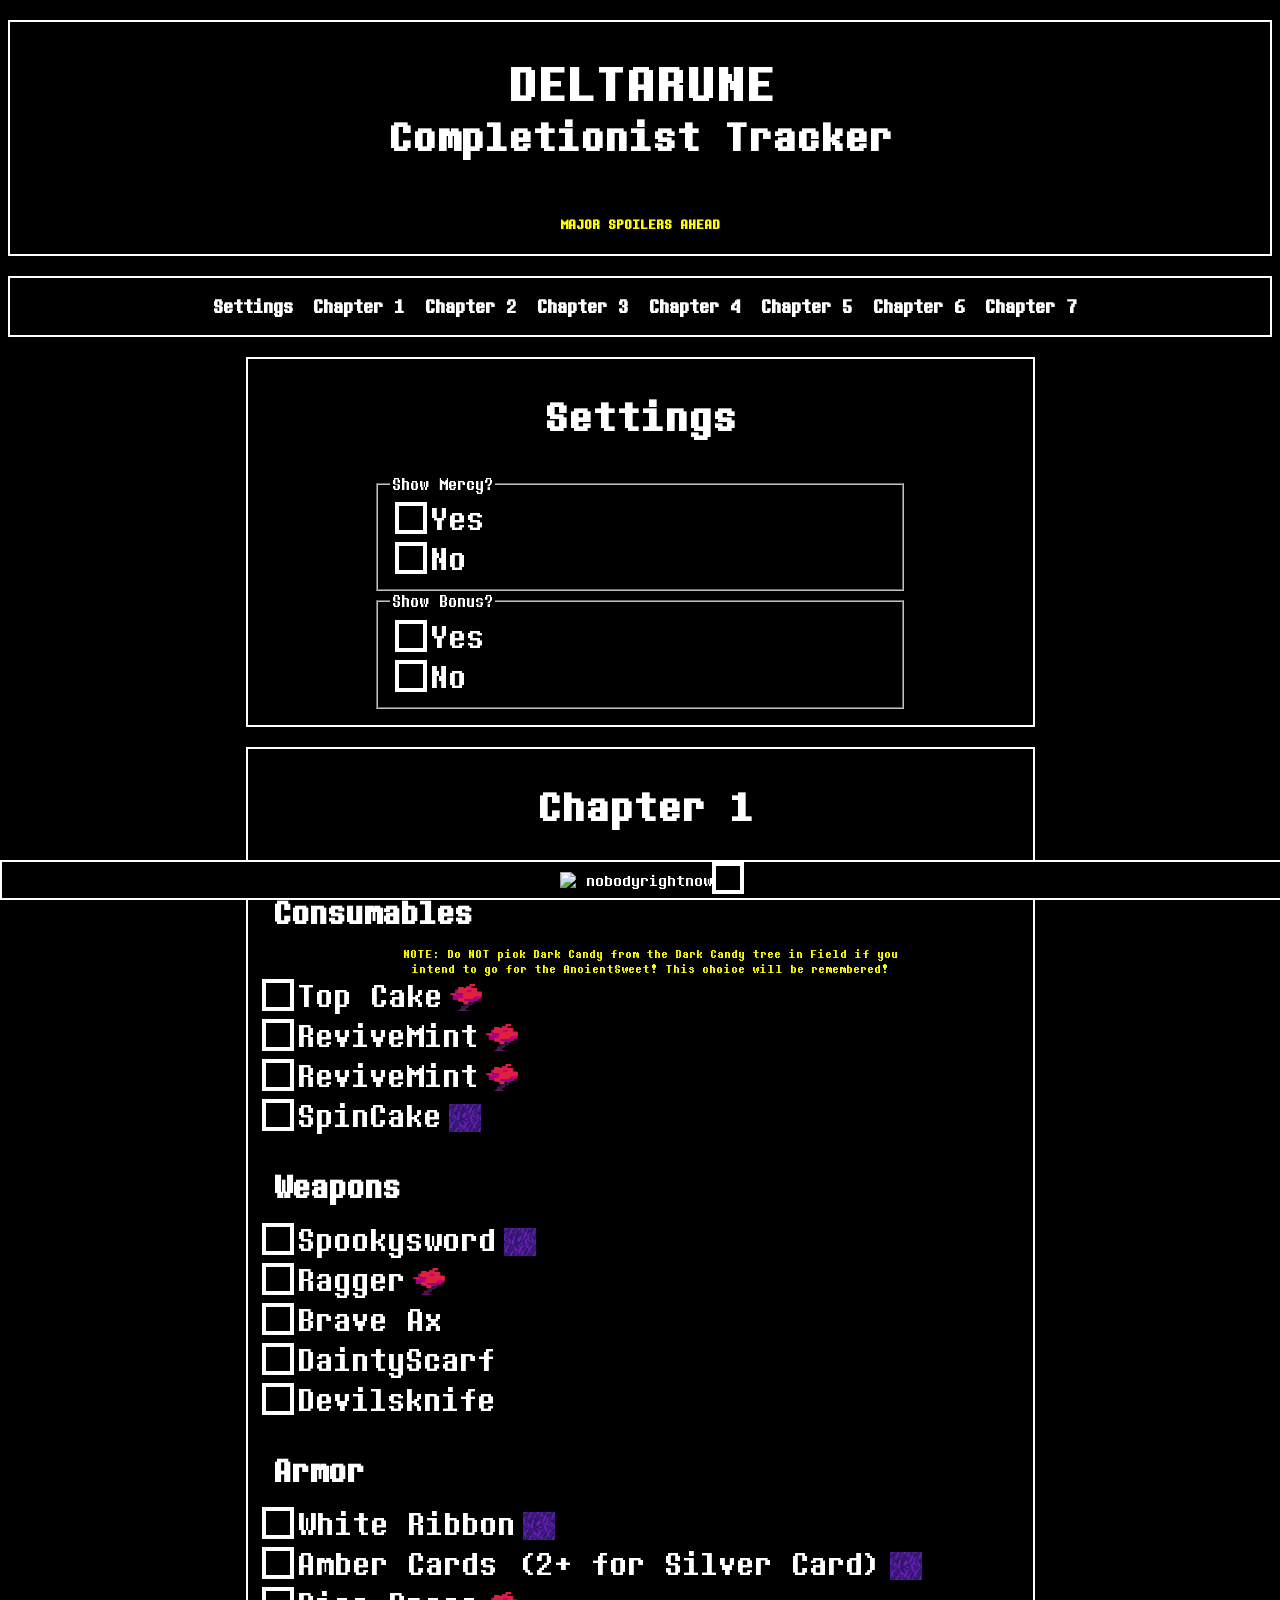
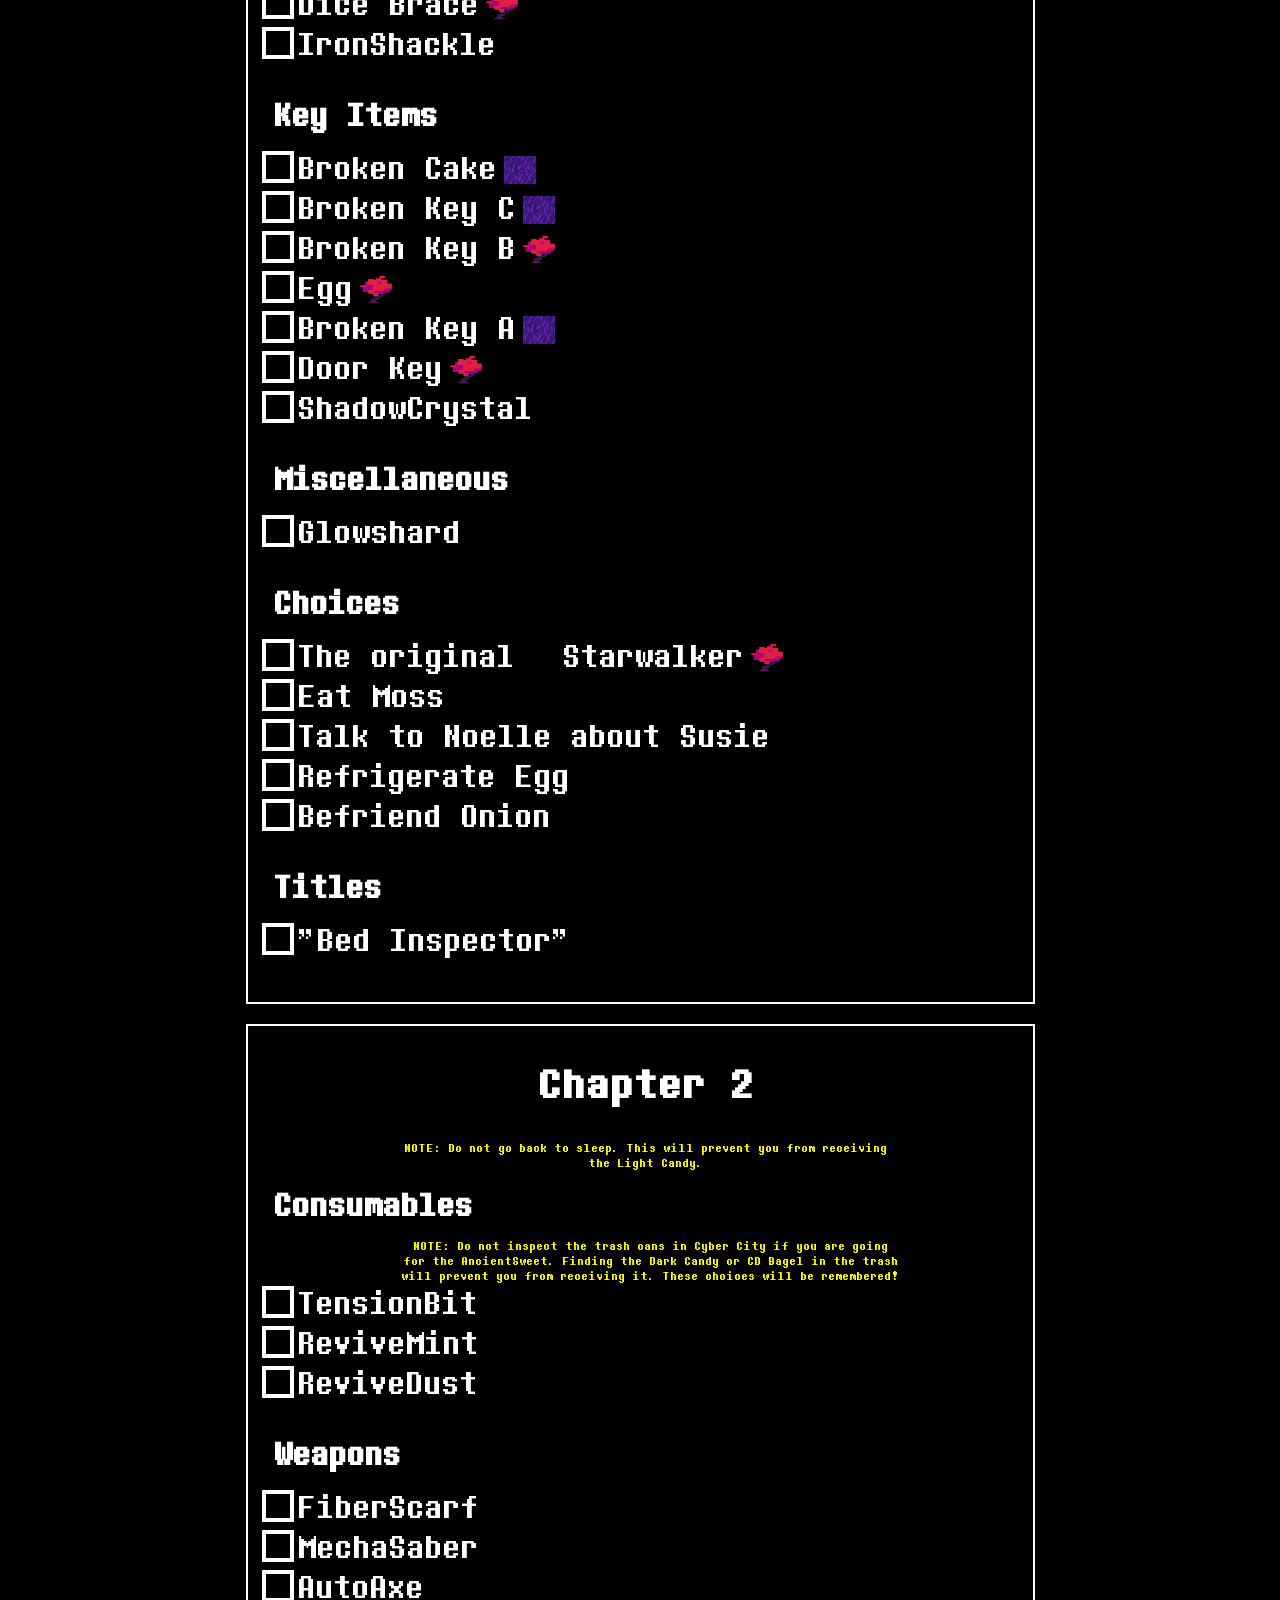
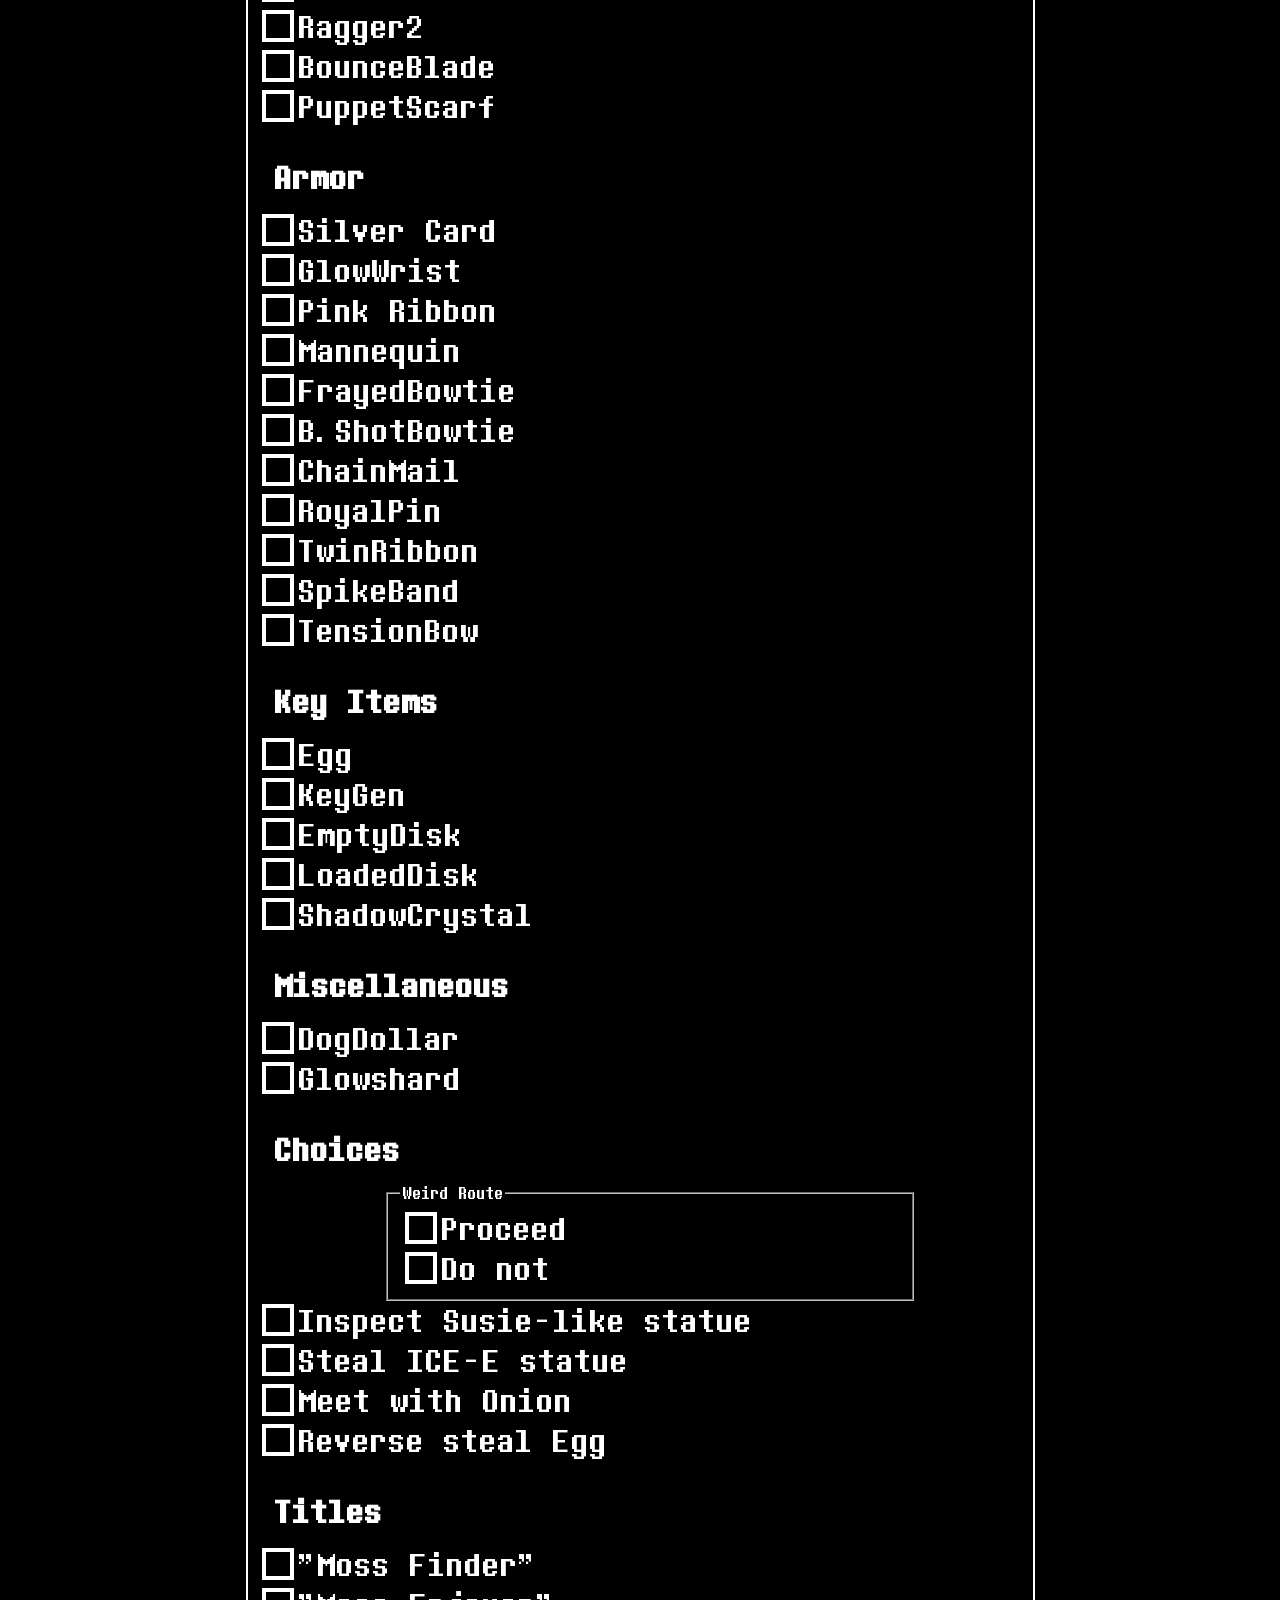
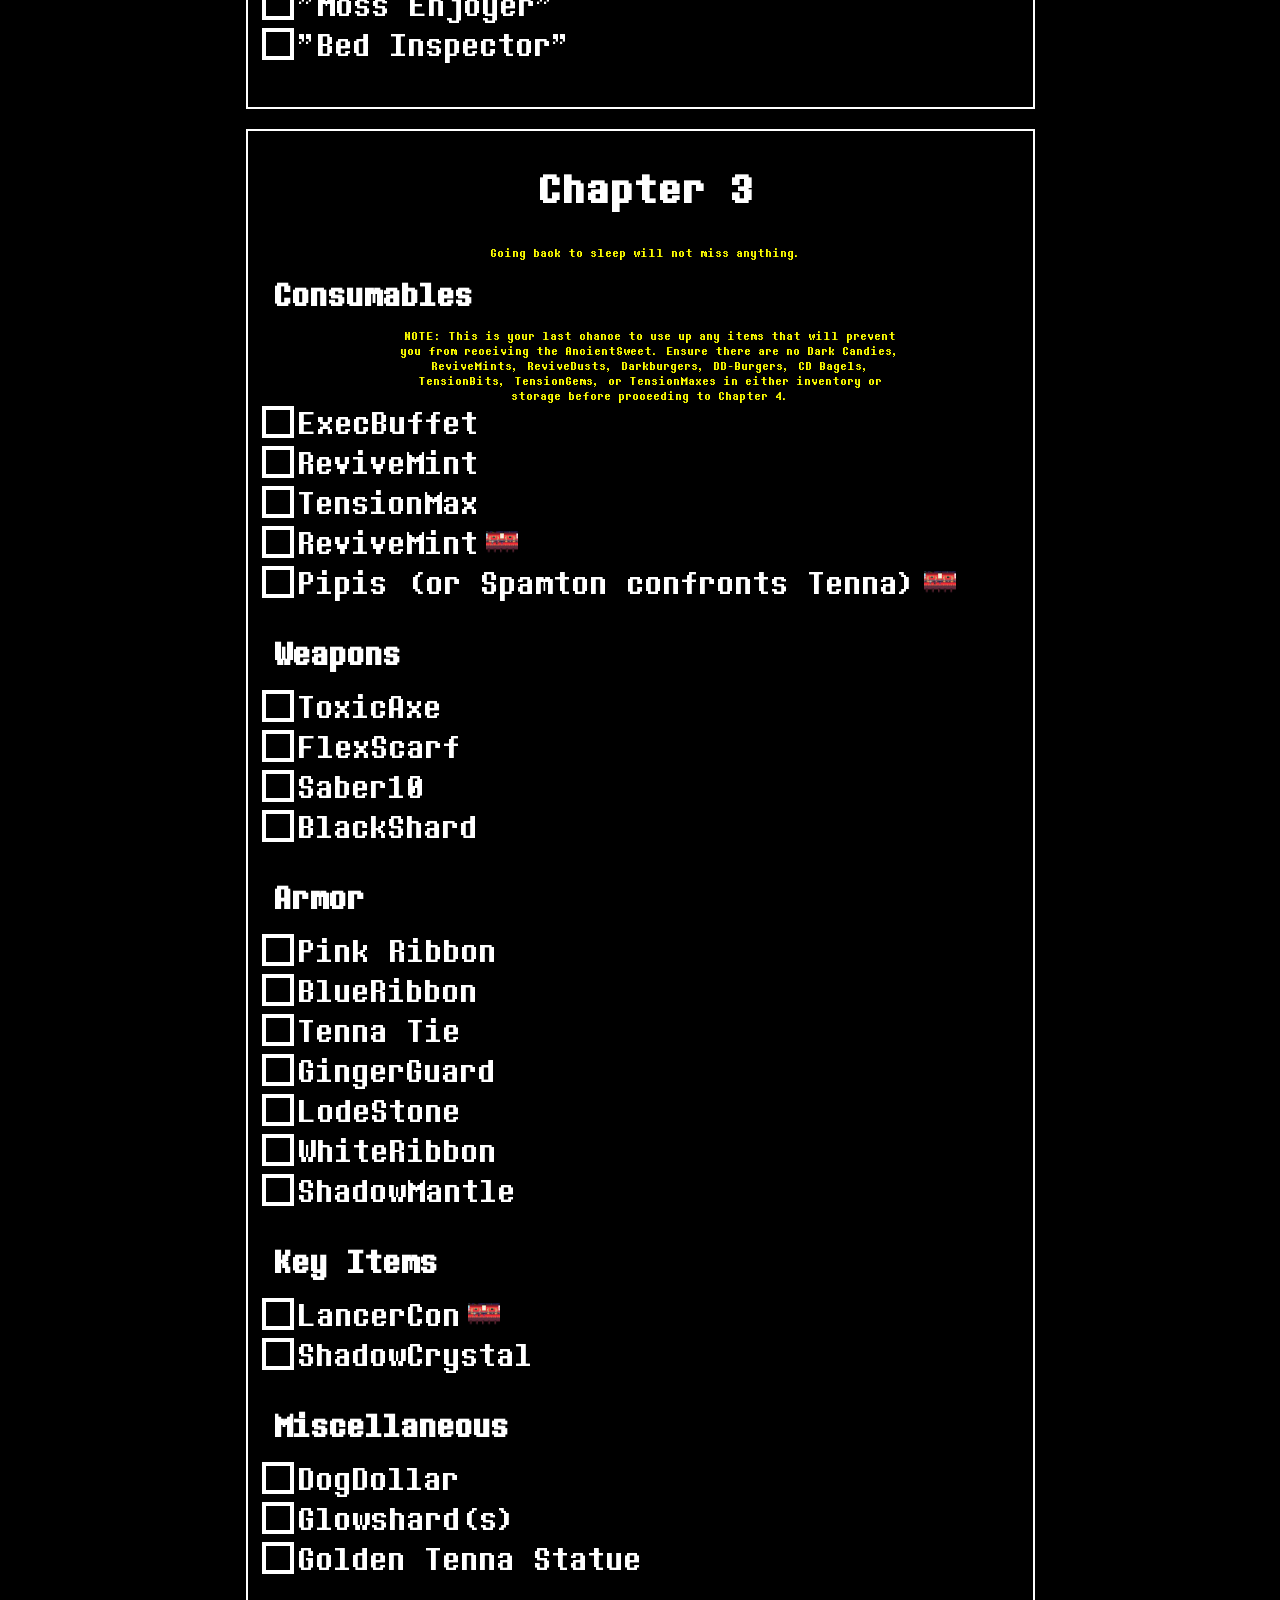
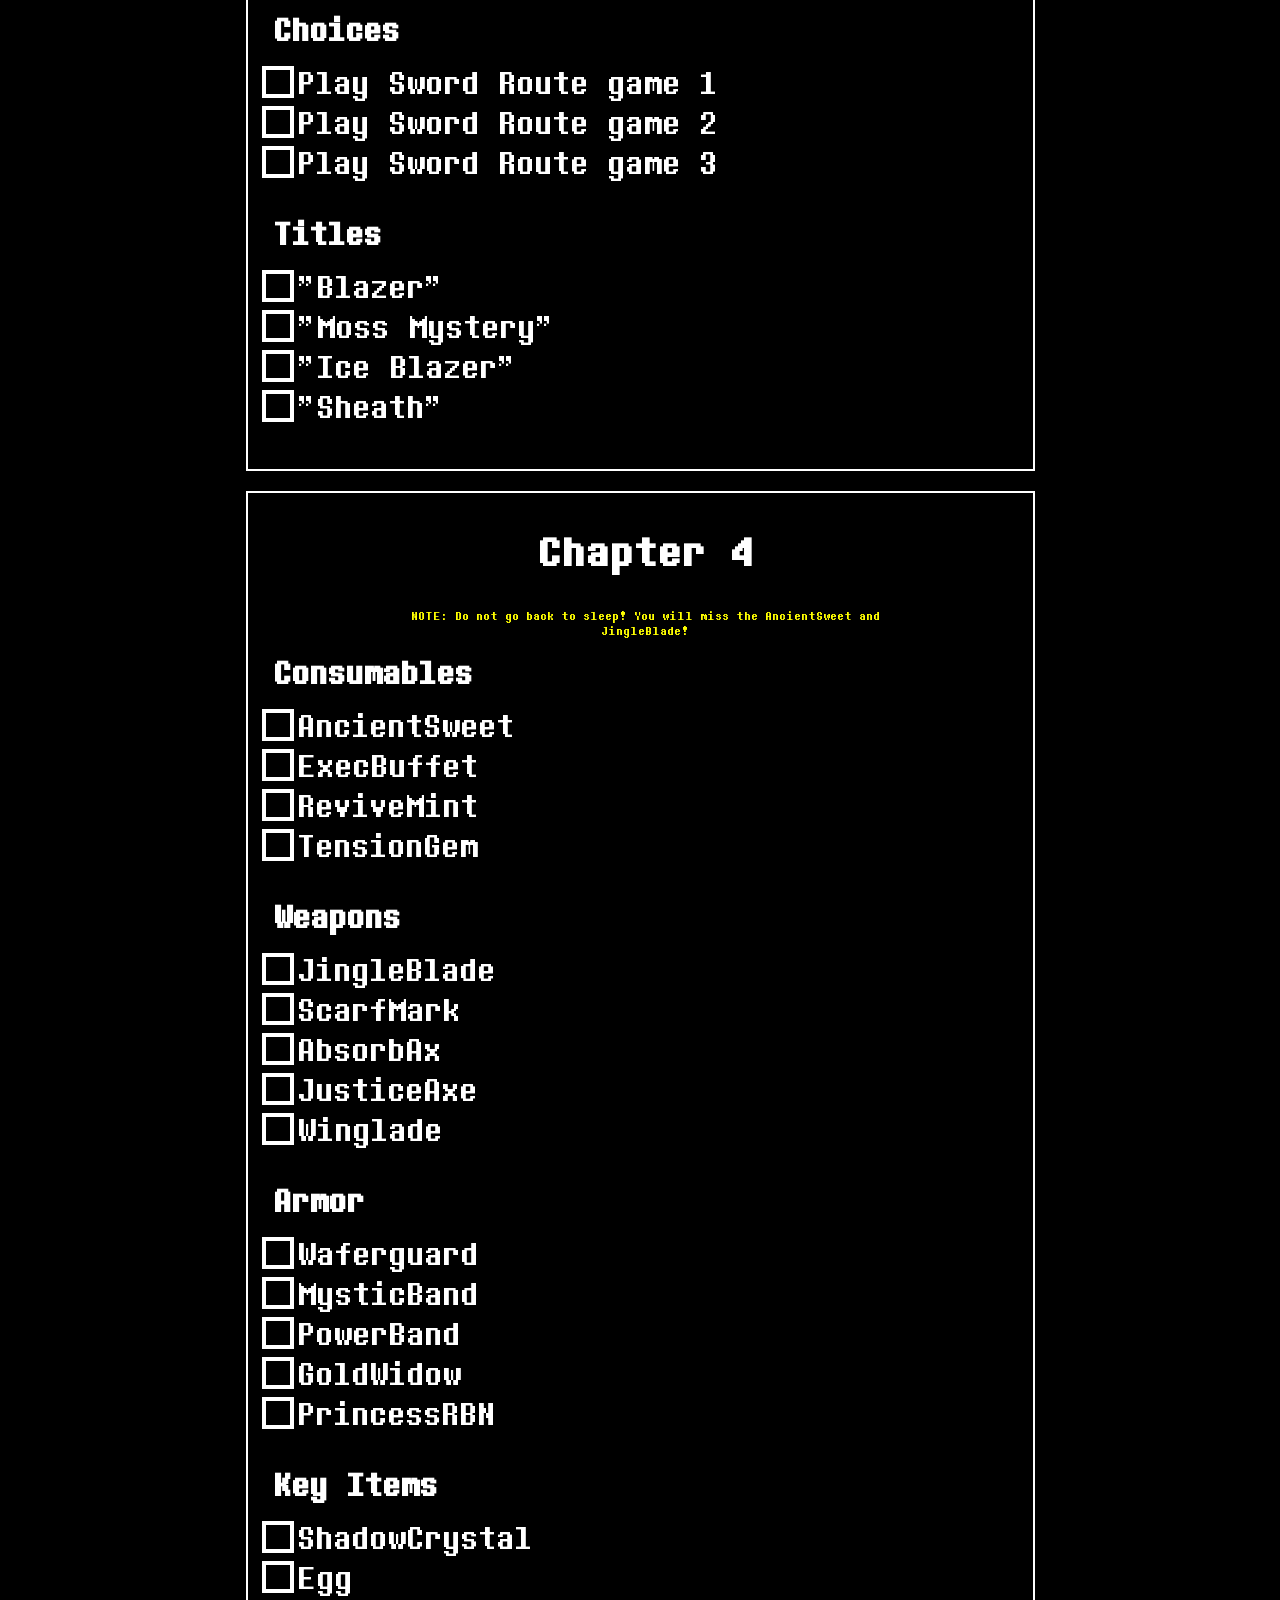
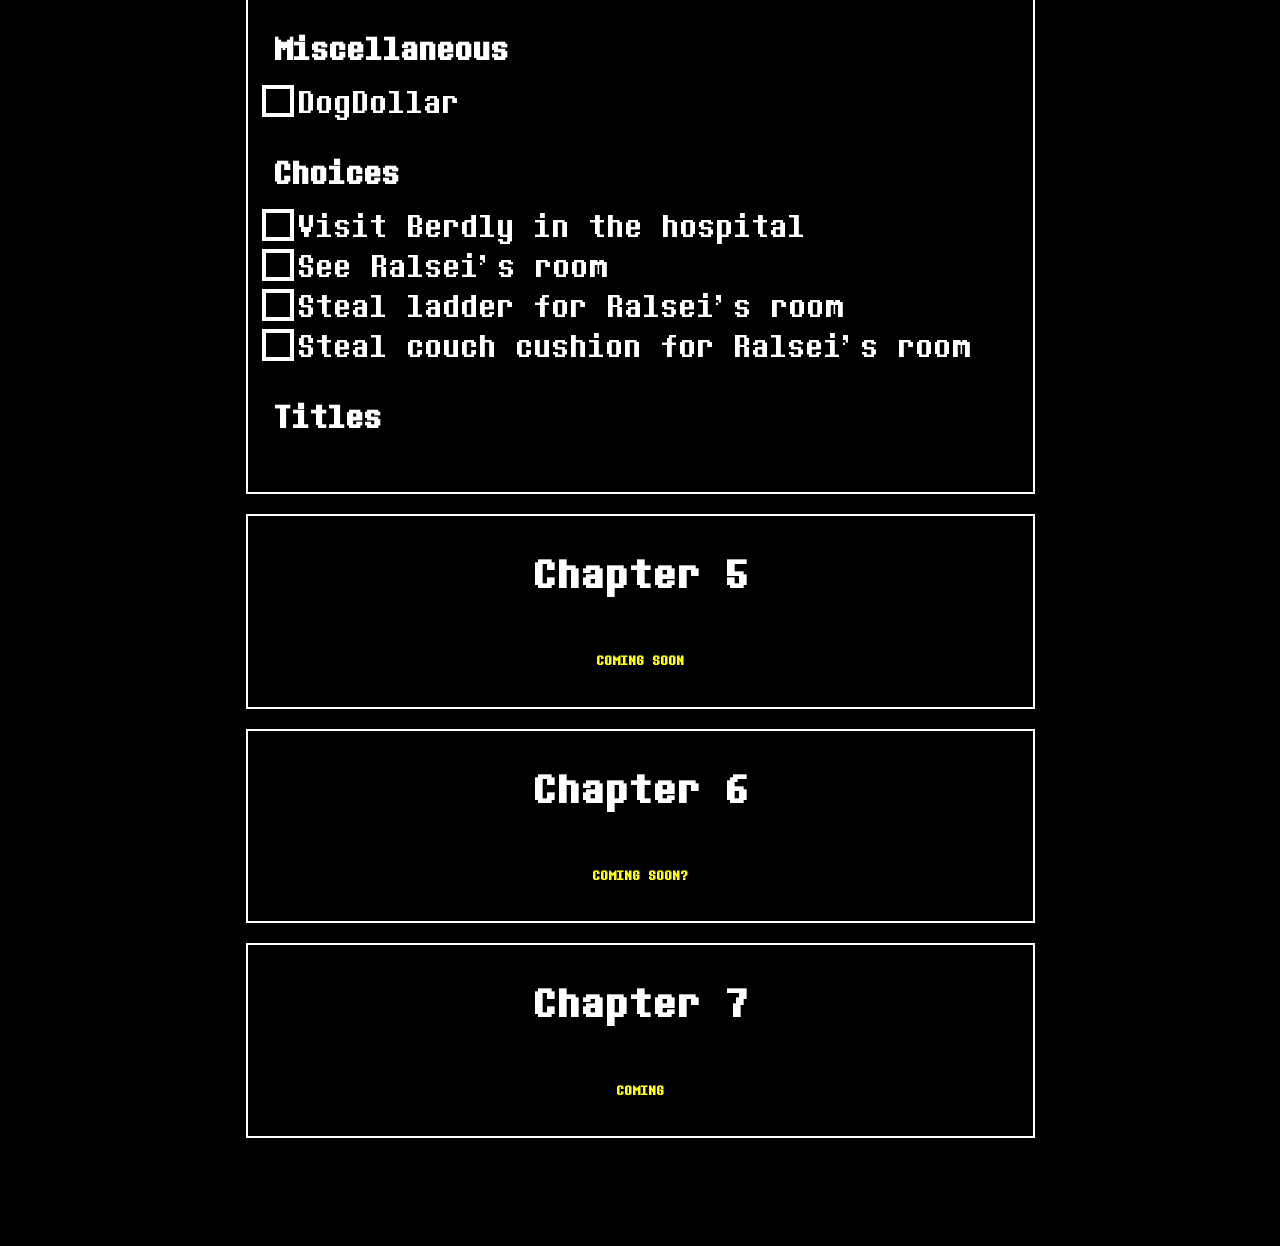
==== commit da2ddbae: "Continued styling, added custom checkboxes, worked on responsive design. Also refactored some CSS an" ====
--- a/project/index.html
+++ b/project/index.html
@@ -13,15 +13,18 @@
             <h5>MAJOR SPOILERS AHEAD</h5>
         </header>
         <nav class="chapter-select">
+                <a href="#settings-header"><h3>Settings</h3></a>
                 <a href="#chapter-1-header"><h3>Chapter 1</h3></a>
                 <a href="#chapter-2-header"><h3>Chapter 2</h3></a>
                 <a href="#chapter-3-header"><h3>Chapter 3</h3></a>
                 <a href="#chapter-4-header"><h3>Chapter 4</h3></a>
                 <a href="#chapter-5-header"><h3>Chapter 5</h3></a>
+                <a href="#chapter-6-header"><h3>Chapter 6</h3></a>
+                <a href="#chapter-7-header"><h3>Chapter 7</h3></a>
             </nav>
         <main>
-            <section class="route">
-                <h3>Route Selector</h3>
+            <section class="settings">
+                <h2 id="settings-header">Settings</h2>
                 <fieldset>
                     <legend>Show Mercy?</legend>
                     <label>
@@ -33,9 +36,6 @@
                         No
                     </label>
                 </fieldset>
-            </section>
-            <section class="settings">
-                <h3>Settings</h3>
                 <fieldset>
                     <legend>Show Bonus?</legend>
                     <label>
@@ -221,7 +221,7 @@
                         Flush the toilet 9 times
                     </label>
                     <label class="hometown">
-                        <input type="checkbox" class="bonus hometown" id="item1-37">
+                        <input type="checkbox" id="item1-37">
                         Knock on the knocking guy's door
                     </label>
                     <label class="hometown">
@@ -240,10 +240,10 @@
             </section>
             <section class="chapter-2">
                 <h2 id="chapter-2-header">Chapter 2</h2>
-                <aside>WARNING! Do not go back to sleep. This will prevent you from receiving the Light Candy.</aside>
+                <aside>NOTE: Do not go back to sleep. This will prevent you from receiving the Light Candy.</aside>
                 <section class="consumable">
                     <h4>Consumables</h4>
-                    <aside>WARNING! Do not inspect the trash cans in Cyber City if you are going for the AncientSweet. 
+                    <aside>NOTE: Do not inspect the trash cans in Cyber City if you are going for the AncientSweet. 
                         Finding the Dark Candy or CD Bagel in the trash will prevent you from receiving it. 
                         These choices will be remembered!</aside>
                     <label class="field2">
@@ -931,9 +931,18 @@
                 <h2 id="chapter-5-header">Chapter 5</h2>
                 <h5>COMING SOON</h5>
             </section>
+            <section class="chapter-6">
+                <h2 id="chapter-6-header">Chapter 6</h2>
+                <h5>COMING SOON?</h5>
+            </section>
+            <section class="chapter-7">
+                <h2 id="chapter-7-header">Chapter 7</h2>
+                <h5>COMING</h5>
+            </section>
         </main>
         <footer>
             <a href="https://github.com/nobodyrightnow/deltarune-tracker" title="Report bugs and give suggestions!"><img src="https://upload.wikimedia.org/wikipedia/commons/thumb/9/91/Octicons-mark-github.svg/250px-Octicons-mark-github.svg.png">nobodyrightnow</a>
+            <input type="button" id="reset">
         </footer>
     </body>
 </html>
--- a/project/style.css
+++ b/project/style.css
@@ -3,13 +3,80 @@
     font-family: Determination;
 }
 
+main, header {
+    display: flex;
+    flex-direction: column;
+    flex-wrap: wrap;
+    align-items: center;
+}
+
 main {
-    padding: 50px;
-}
-
-header, nav, .chapter-1, .chapter-2, .chapter-3, .chapter-4, .chapter-5, footer {
+    padding-top: 0;
+    padding-bottom: 100px;
+}
+
+h1 {
+    font-size: clamp(1.75rem, 10vw, 3rem);
+}
+
+h2 {
+    font-size: clamp(1rem, 6.5vw, 2.5rem);
+    text-align: center;
+}
+
+h3 {
+    text-align: center;
+}
+
+h4 {
+    font-size: 2rem;
+    margin: 15px;
+}
+
+fieldset {
+    max-width: 500px;
+    width: 100%;
+}
+
+.settings {
+    display: flex;
+    flex-direction: column;
+    align-items: center;
+}
+
+aside {
+    min-width: 0;
+    font-size: clamp(0.5rem, 5vw, 0.75rem);
+    max-width: 500px;
+}
+
+aside, h5 {
+    color: yellow;
+    text-align: center;
+}
+
+label {
+    font-size: clamp(0.75rem, 3vw, 2rem);
+    display: flex;
+}
+
+header, nav, .chapter-1, .chapter-2, .chapter-3, .chapter-4, .chapter-5, .chapter-6, .chapter-7, .settings, footer {
     border: solid 2px;
-    margin-top: 10px;
+    margin-top: 20px;
+}
+
+section {
+    padding-bottom: 16px;
+    max-width: 785px;
+    width: 100%;
+    display: flex;
+    flex-direction: column;
+    flex-wrap: wrap;
+    align-items: center;
+}
+
+section h4, section label, section input {
+    align-self: flex-start;
 }
 
 .consumable, .weapon, .key, .armor, .choice, .misc, .title, .bonus {
@@ -23,9 +90,13 @@
 nav {
     position: sticky;
     top: 0;
+    padding: 10px 0;
     text-align: center;
     z-index: 1000;
     background-color: black;
+    flex-direction: row;
+    justify-content: center;
+    line-height: 0;
 }
 
 header h1 {
@@ -38,10 +109,6 @@
 
 body {
     background-color: black;
-}
-
-label {
-    display:flex;
 }
 
 a {
@@ -50,24 +117,12 @@
     text-decoration: none;
 }
 
-input[type="checkbox"] {
-    accent-color: yellow;
-}
-
 a:hover {
     color: yellow;
 }
 
 a:hover h3, label:hover {
     color:yellow;
-}
-
-h5, aside {
-    color: yellow;
-}
-
-h1, h2, h5, aside {
-    text-align:center;
 }
 
 img {
@@ -79,237 +134,92 @@
     display: none;
 }
 
-main {
-    padding-top: 0;
-}
-
-
-label.kris::after {
+label::after {
     content: "";
     display:inline-block;
-    width: 16px;
-    height: 16px;
-    background-image: url("https://deltarune.wiki/images/Kris_face_battlemenu.png?cb=g9uj7d&h=thumb.php&f=Kris_face_battlemenu.png");
+    width: 32px;
+    height: 32px;
     background-size: contain;
     background-repeat: no-repeat;
-    margin-top: 4.5px;
-    margin-left: 5px; 
+    margin-top: 8px;
+    margin-left: 8px; 
+}
+
+
+label.kris::after {
+    background-image: url("https://deltarune.wiki/images/Kris_face_battlemenu.png?cb=g9uj7d&h=thumb.php&f=Kris_face_battlemenu.png");
 }
 
 label.ralsei::after {
-    content: "";
-    display: inline-block;
-    width: 16px;
-    height: 16px;
     background-image: url("https://deltarune.wiki/images/Ralsei_face_battlemenu.png?cb=t0bcnp&h=thumb.php&f=Ralsei_face_battlemenu.png&20220213004550");
-    background-size: contain;
-    background-repeat: no-repeat;
-    margin-top: 4.5px;
-    margin-left: 5px;
 }
 
 label.susie::after {
-    content: "";
-    display: inline-block;
-    width: 16px;
-    height: 16px;
     background-image: url("https://deltarune.wiki/images/Susie_face_battlemenu.png?cb=rbu60a&h=thumb.php&f=Susie_face_battlemenu.png&20220213012129");
-    background-size: contain;
-    background-repeat: no-repeat;
-    margin-top: 4.5px;
-    margin-left: 5px;
 }
 
 label.game::after {
-    content: "";
-    display: inline-block;
-    width: 16px;
-    height: 16px;
     background-image: url("https://deltarune.wiki/images/Kris_overworld_8bit_pose.png?cb=8rdcs9&h=thumb.php&f=Kris_overworld_8bit_pose.png&20260125171612");
-    background-size: contain;
-    background-repeat: no-repeat;
-    margin-top: 4.5px;
-    margin-left: 5px;
 }
 
 label.green-room::after {
-    content: "";
-    display: inline-block;
-    width: 16px;
-    height: 16px;
     background-image: url("https://deltarune.wiki/images/Green_Room_location.png?cb=bu673h&h=thumb.php&f=Green_Room_location.png");
-    background-size: contain;
-    background-repeat: no-repeat;
-    margin-top: 4.5px;
-    margin-left: 5px;
 }
 
 label.hometown::after {
-    content: "";
-    display: inline-block;
-    width: 16px;
-    height: 16px;
     background-image: url("https://deltarune.wiki/images/Dreemurr_residence_location.png?cb=b1g6l9&h=thumb.php&f=Dreemurr_residence_location.png");
-    background-size: contain;
-    background-repeat: no-repeat;
-    margin-top: 4.5px;
-    margin-left: 5px;
 }
 
 label.town::after {
-    content: "";
-    display: inline-block;
-    width: 16px;
-    height: 16px;
     background-image: url("https://deltarune.wiki/images/Castle_Town_location.png?cb=oswrg9&h=thumb.php&f=Castle_Town_location.png");
-    background-size: contain;
-    background-repeat: no-repeat;
-    margin-top: 4.5px;
-    margin-left: 5px;
 }
 
 label.cliffs::after {
-    content: "";
-    display: inline-block;
-    width: 16px;
-    height: 16px;
     background-image: url("https://deltarune.wiki/images/%3F%3F%3F%3F%3F%3F_location_Eye_Puzzle.png?cb=fm5lf9&h=thumb.php&f=%3F%3F%3F%3F%3F%3F_location_Eye_Puzzle.png");
-    background-size: contain;
-    background-repeat: no-repeat;
-    margin-top: 4.5px;
-    margin-left: 5px;
 }
 
 label.field::after {
-    content: "";
-    display: inline-block;
-    width: 16px;
-    height: 16px;
     background-image: url("res/purple_grass.png");
-    background-size: contain;
-    background-repeat: no-repeat;
-    margin-top: 4.5px;
-    margin-left: 5px;
 }
 
 label.forest::after {
-    content: "";
-    display: inline-block;
-    width: 16px;
-    height: 16px;
     background-image: url("res/Man_overworld_tree.png");
-    background-size: contain;
-    background-repeat: no-repeat;
-    margin-top: 4.5px;
-    margin-left: 5px;
 }
 
 label.castle::after {
-    content: "";
-    display: inline-block;
-    width: 16px;
-    height: 16px;
     background-image: url("https://deltarune.wiki/images/Card_Castle_location.png?cb=lcsf4t&h=thumb.php&f=Card_Castle_location.png");
-    background-size: contain;
-    background-repeat: no-repeat;
-    margin-top: 4.5px;
-    margin-left: 5px;
 }
 
 label.field2::after {
-    content: "";
-    display: inline-block;
-    width: 16px;
-    height: 16px;
     background-image: url("https://deltarune.wiki/images/thumb/Cyber_Field_location.png/300px-Cyber_Field_location.png.webp?cb=42iugz&h=thumb.php&f=Cyber_Field_location.png");
-    background-size: contain;
-    background-repeat: no-repeat;
-    margin-top: 4.5px;
-    margin-left: 5px;
 }
 
 label.city::after {
-    content: "";
-    display: inline-block;
-    width: 16px;
-    height: 16px;
     background-image: url("https://deltarune.wiki/images/thumb/Cyber_City_location.png/300px-Cyber_City_location.png.webp?cb=56eezl&h=thumb.php&f=Cyber_City_location.png");
-    background-size: contain;
-    background-repeat: no-repeat;
-    margin-top: 4.5px;
-    margin-left: 5px;
 }
 
 label.mansion::after {
-    content: "";
-    display: inline-block;
-    width: 16px;
-    height: 16px;
     background-image: url("https://deltarune.wiki/images/Queen_face.png?cb=dxd14v&h=thumb.php&f=Queen_face.png");
-    background-size: contain;
-    background-repeat: no-repeat;
-    margin-top: 4.5px;
-    margin-left: 5px;
 }
 
 label.tv-world::after {
-    content: "";
-    display: inline-block;
-    width: 16px;
-    height: 16px;
     background-image: url("res/tv-world.png");
-    background-size: contain;
-    background-repeat: no-repeat;
-    margin-top: 4.5px;
-    margin-left: 5px;
 }
 
 label.cold::after {
-    content: "";
-    display: inline-block;
-    width: 16px;
-    height: 16px;
     background-image: url("https://deltarune.wiki/images/Cold_Place_location.png?cb=azpbw2&h=thumb.php&f=Cold_Place_location.png");
-    background-size: contain;
-    background-repeat: no-repeat;
-    margin-top: 4.5px;
-    margin-left: 5px;
 }
 
 label.sanct1::after {
-    content: "";
-    display: inline-block;
-    width: 16px;
-    height: 16px;
     background-image: url("https://deltarune.wiki/images/Prophecy_screenshot_initial1.png?cb=lwc66i&h=thumb.php&f=Prophecy_screenshot_initial1.png");
-    background-size: contain;
-    background-repeat: no-repeat;
-    margin-top: 4.5px;
-    margin-left: 5px;
 }
 
 label.sanct2::after {
-    content: "";
-    display: inline-block;
-    width: 16px;
-    height: 16px;
     background-image: url("https://deltarune.wiki/images/Prophecy_screenshot_heroes1_2nd_Sanctuary.png?cb=7hrfko&h=thumb.php&f=Prophecy_screenshot_heroes1_2nd_Sanctuary.png");
-    background-size: contain;
-    background-repeat: no-repeat;
-    margin-top: 4.5px;
-    margin-left: 5px;
 }
 
 label.sanct3::after {
-    content: "";
-    display: inline-block;
-    width: 16px;
-    height: 16px;
     background-image: url("https://deltarune.wiki/images/Prophecy_screenshot_end.png?cb=mjscbx&h=thumb.php&f=Prophecy_screenshot_end.png");
-    background-size: contain;
-    background-repeat: no-repeat;
-    margin-top: 4.5px;
-    margin-left: 5px;
 }
 
 footer img {
@@ -317,18 +227,45 @@
     margin: 10px;
     max-height: 40px;
 }
+
 footer a {
-    display:flex;
+    display: inline-flex;
+    align-items: center;
+    font-size: 15px;
+}
+
+footer {
+    display: flex;
     justify-content: center;
-    align-items: center;
-    font-size: 15px;
-}
-footer {
     position: fixed;
     bottom: 0;
     left: 0;
     background-color: black;
     width: 100%;
+}
+
+input {
+    appearance: none;
+    background-color: black;
+    width: 32px;
+    height: 32px;
+    border: 4px solid white;
+    position: relative;
+}
+
+input:hover {
+    border-color: yellow;
+}
+
+input:checked::before {
+    content: "";
+    position: absolute;
+    background: white;
+    width: 75%;
+    height: 75%;
+    top: 50%;
+    left: 50%;
+    transform: translate(-50%, -50%);
 }
 
 
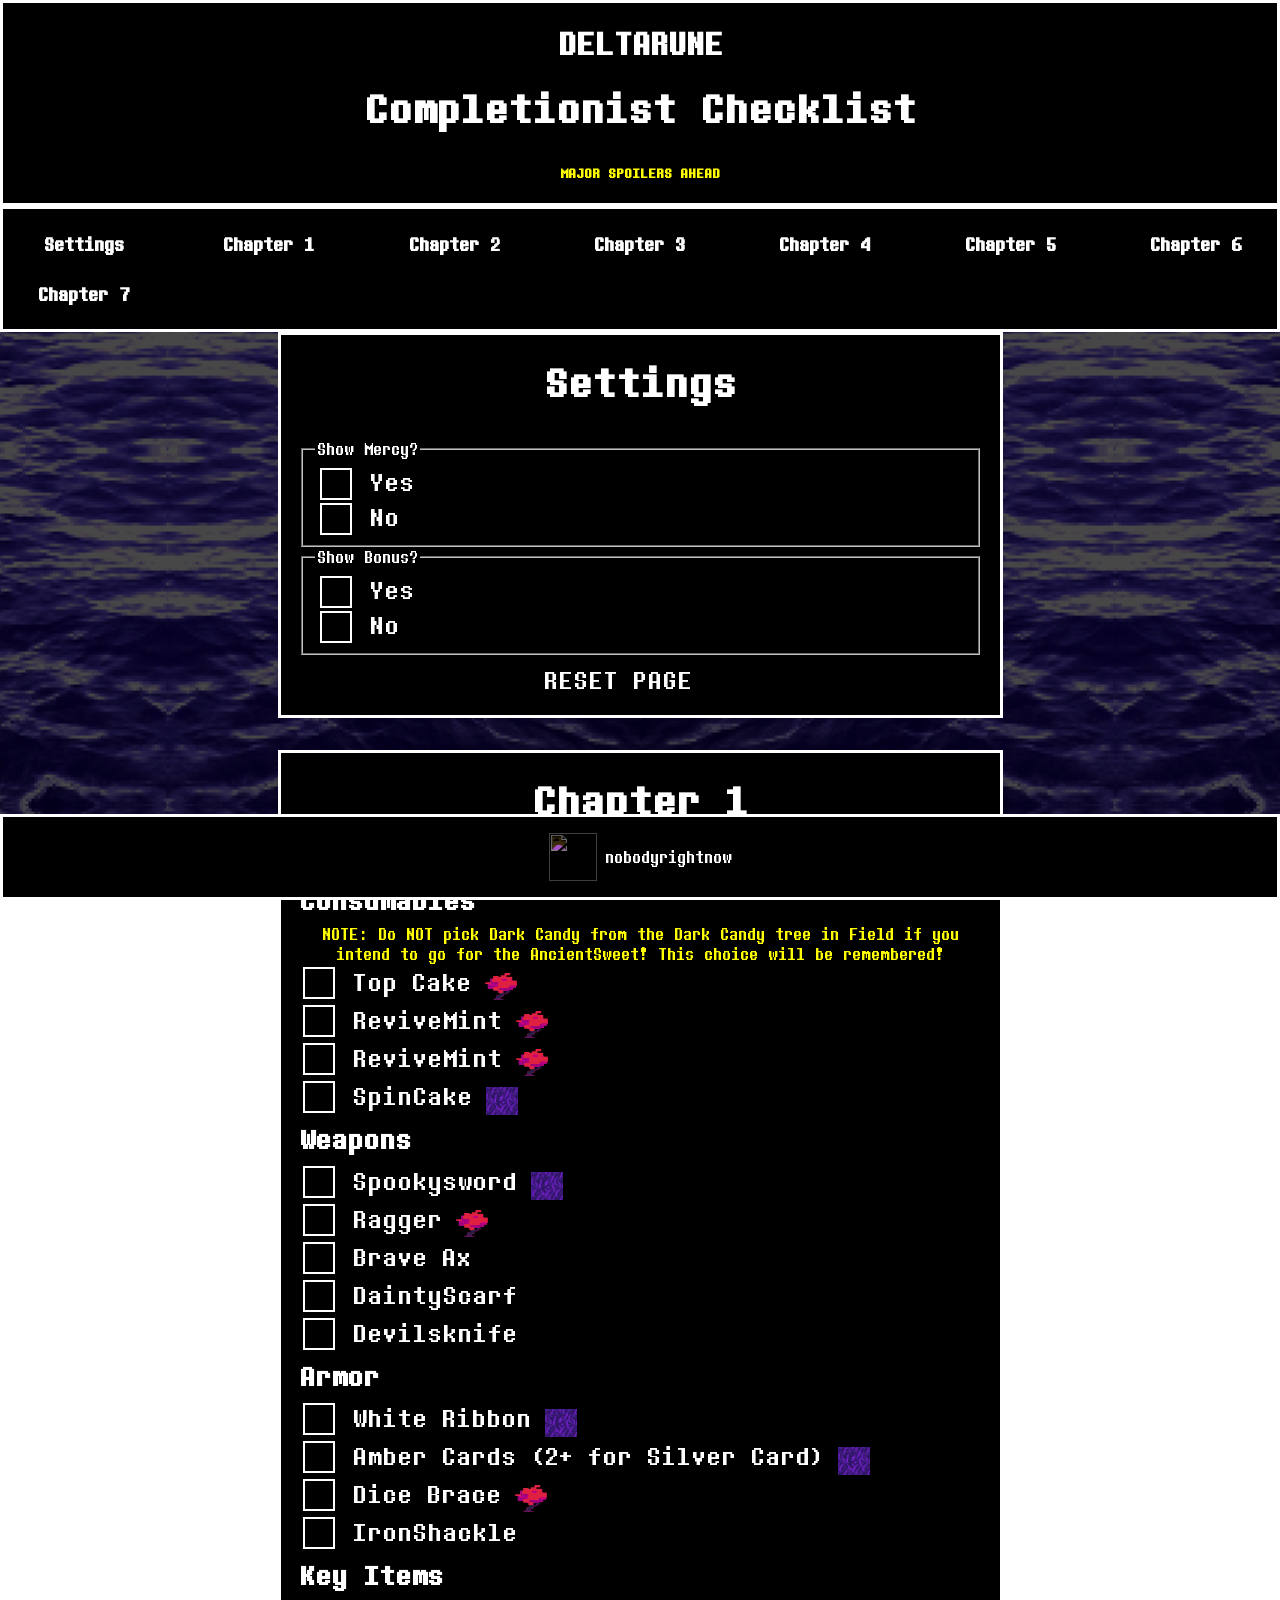
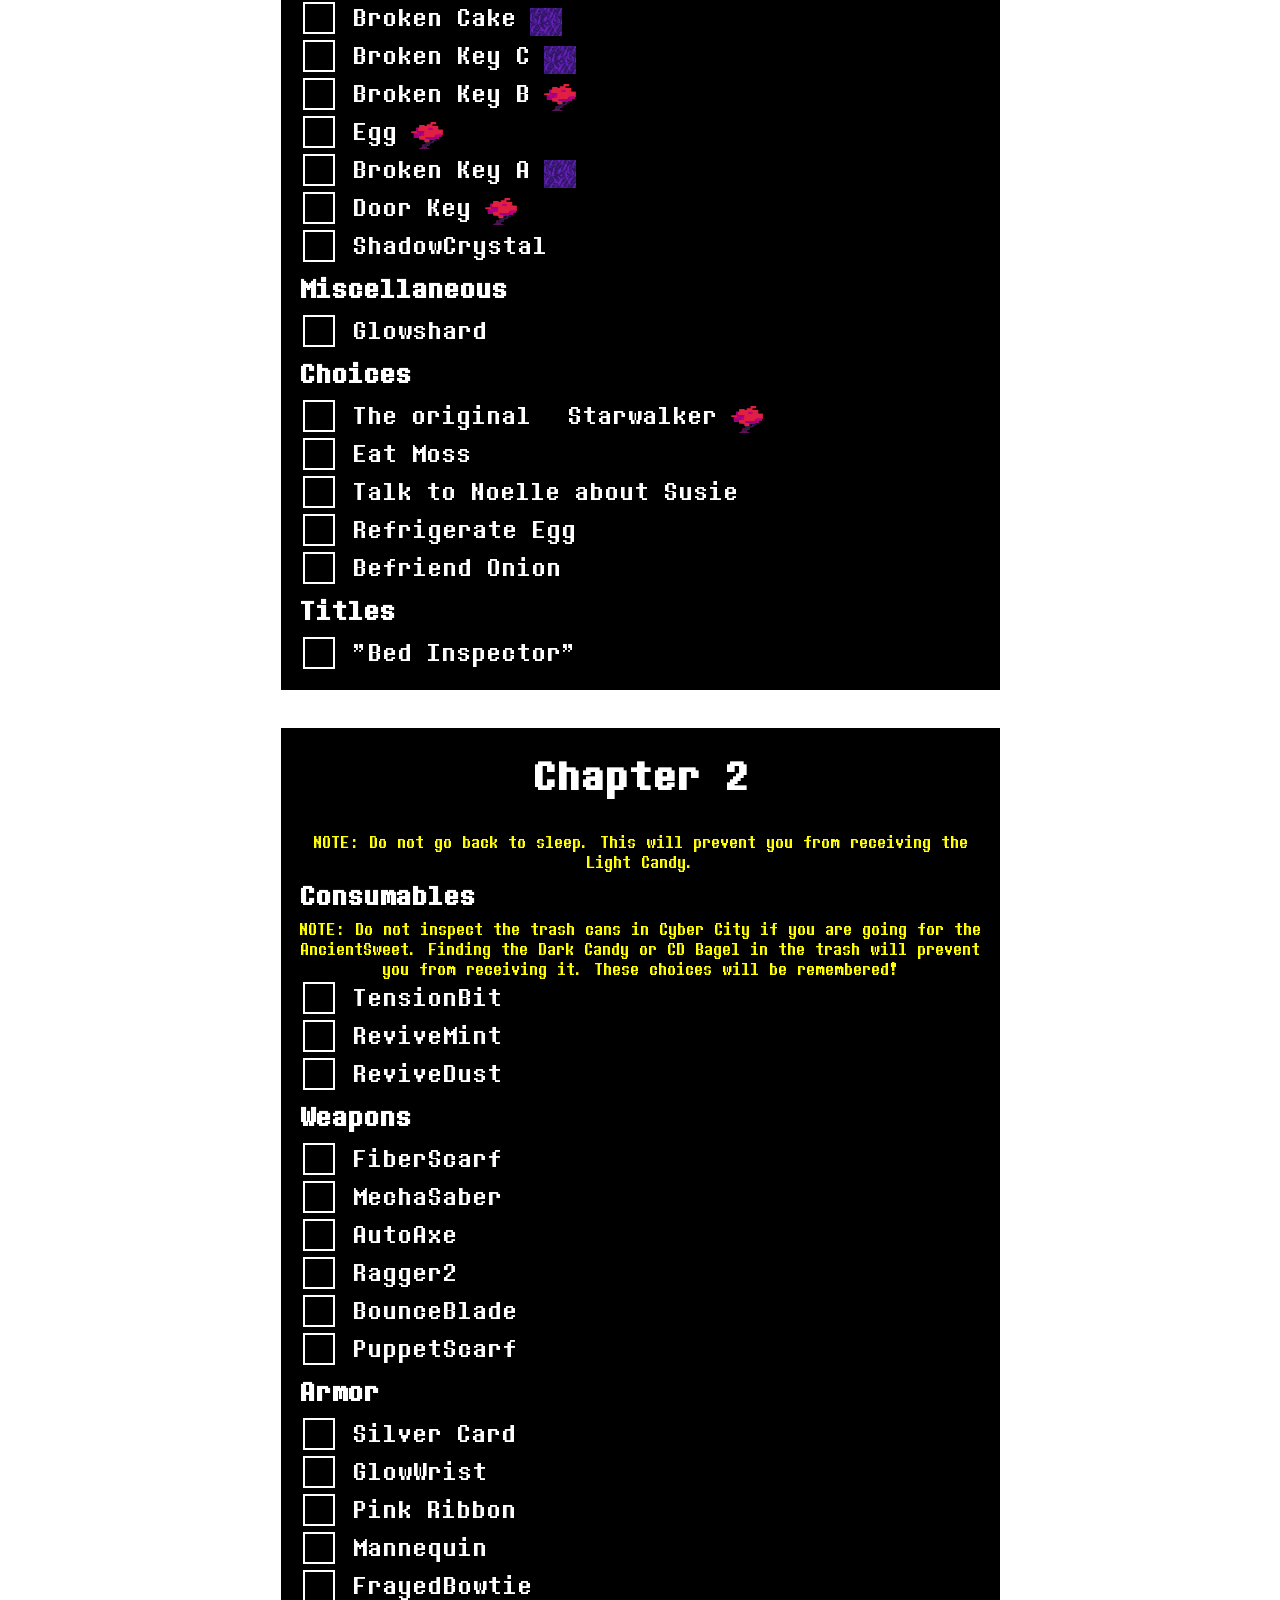
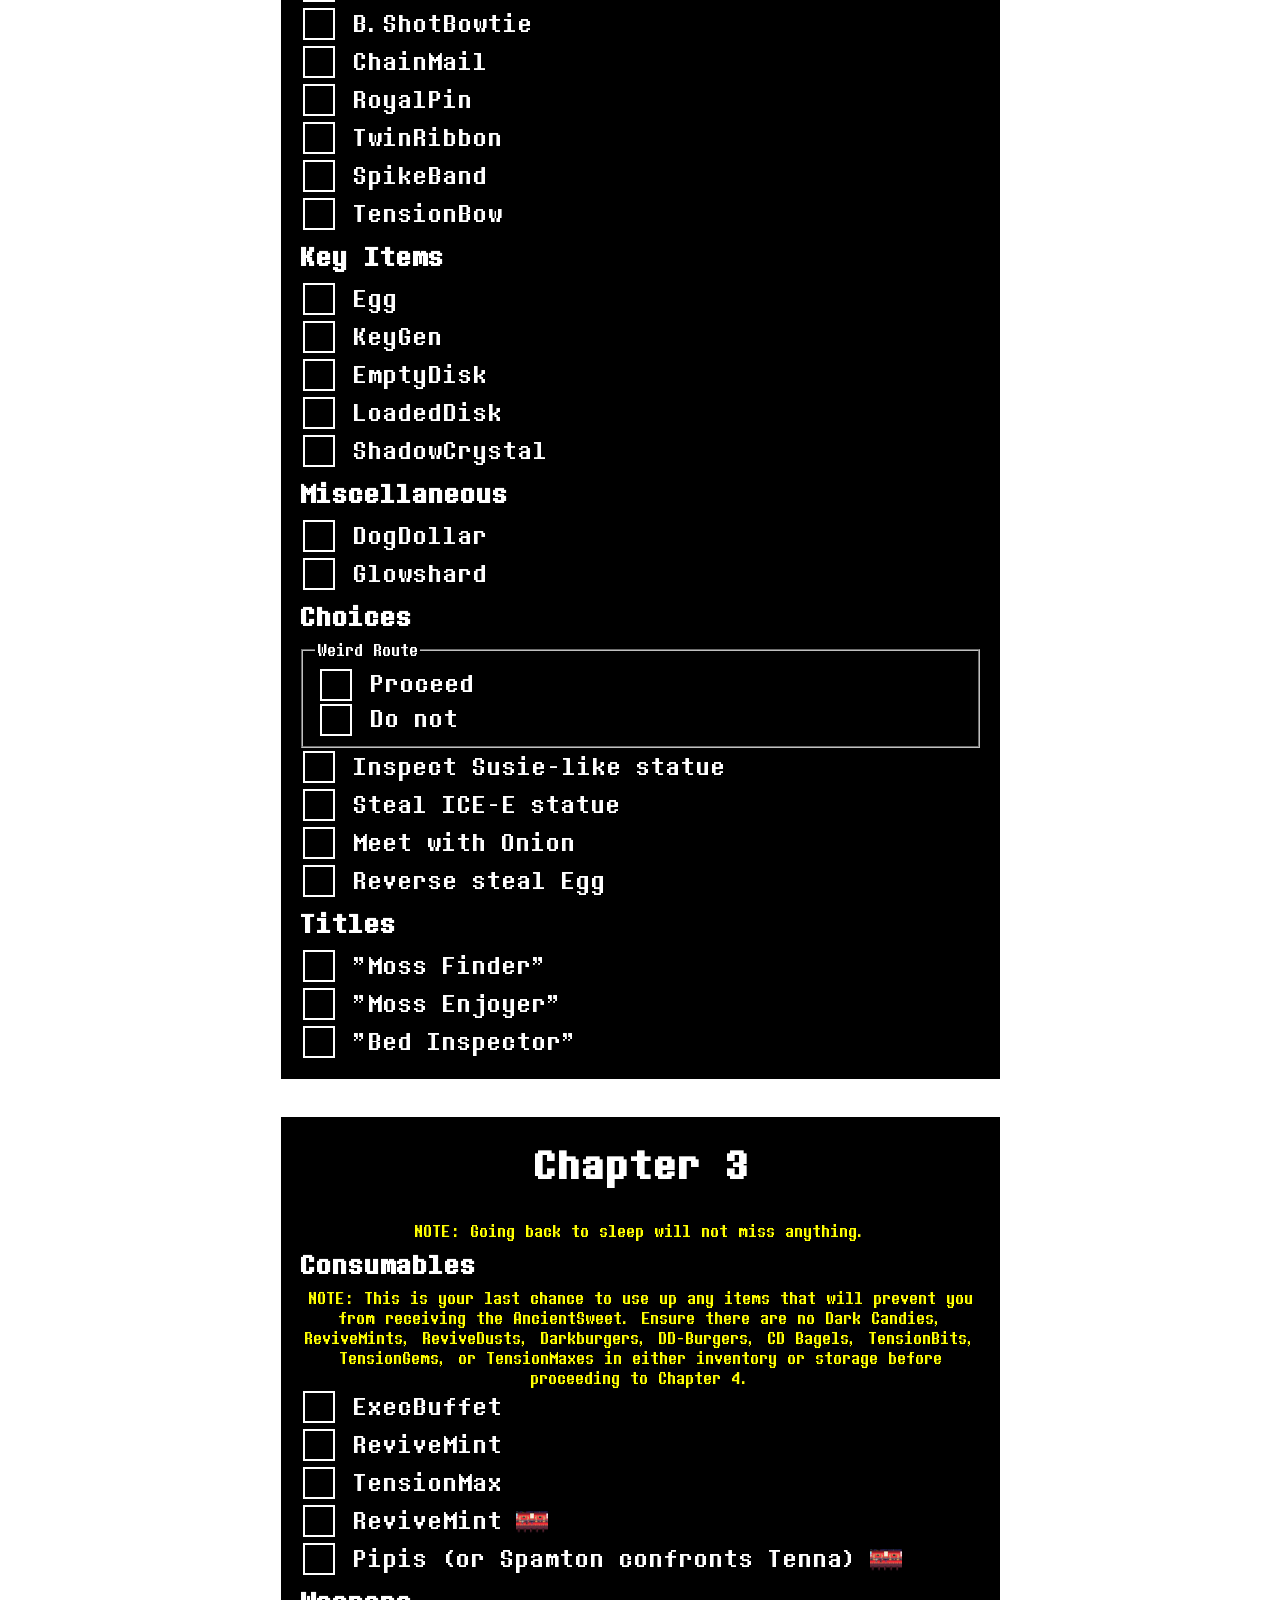
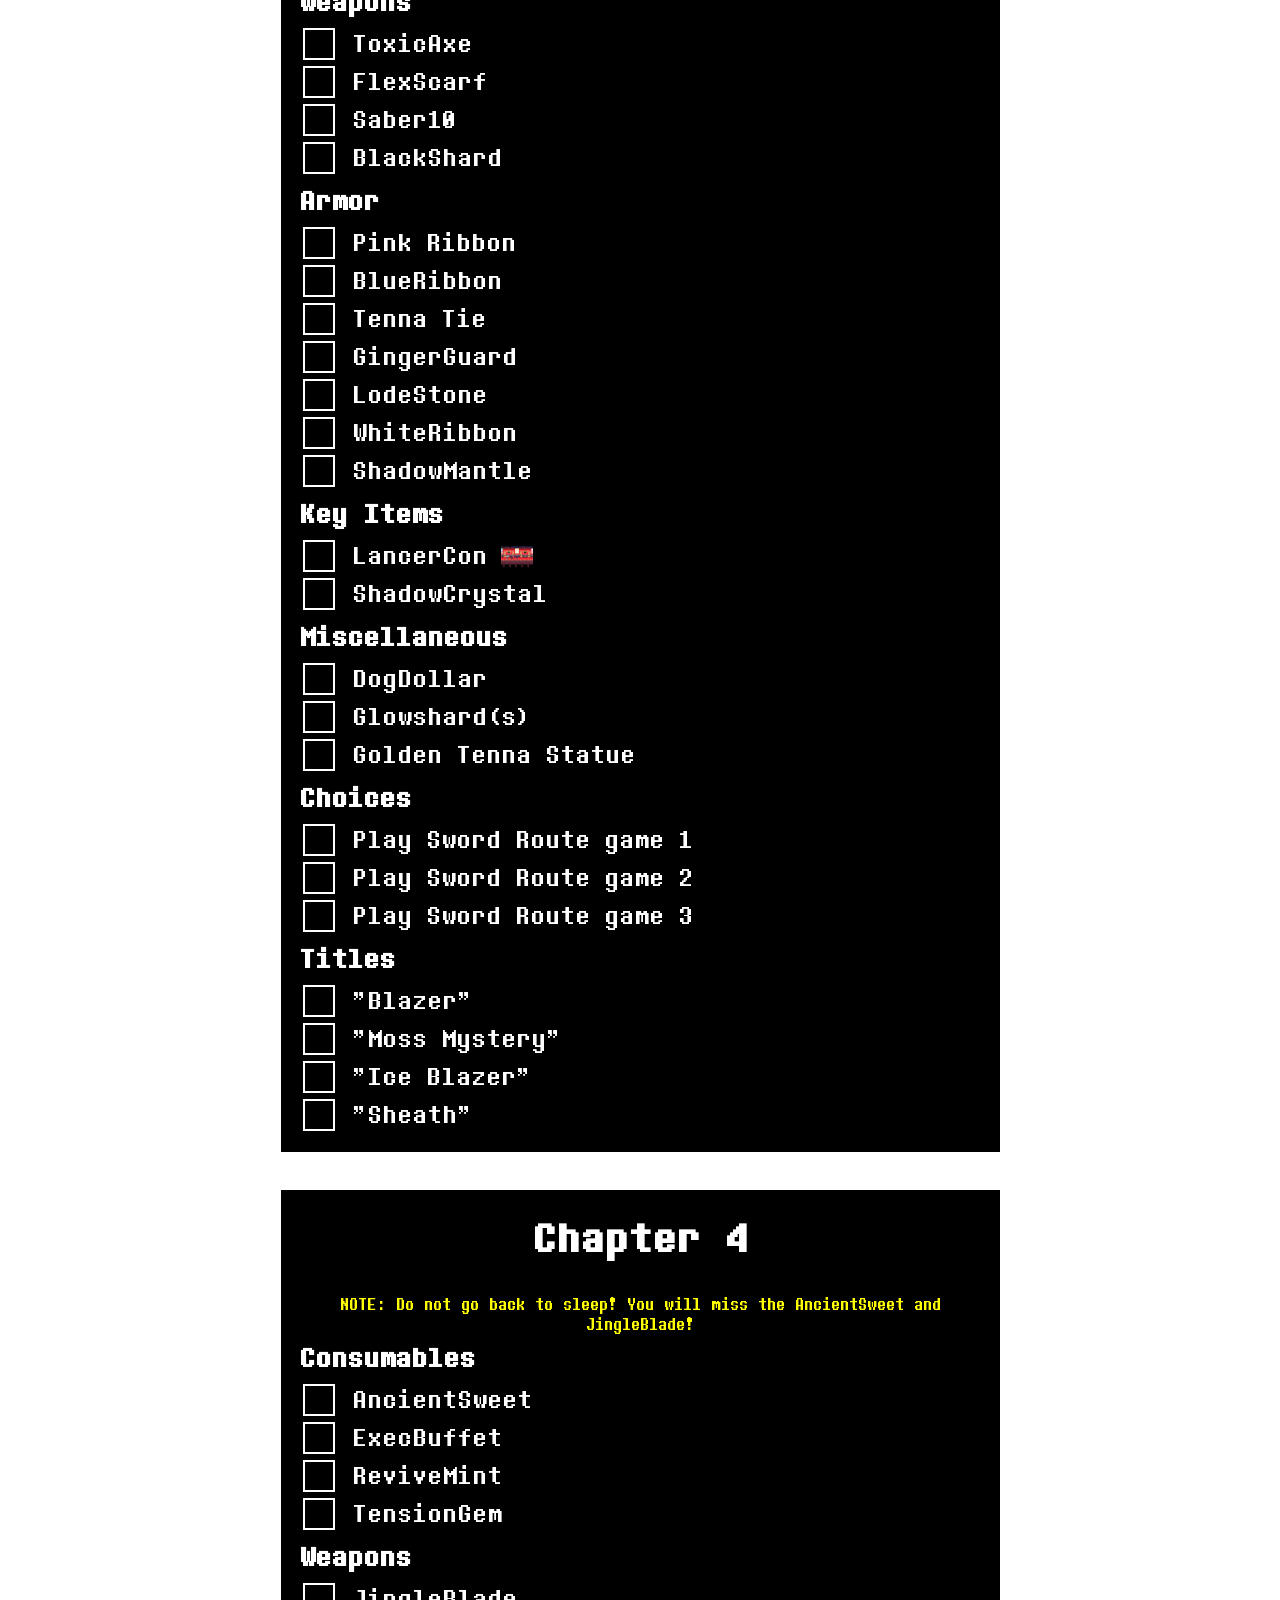
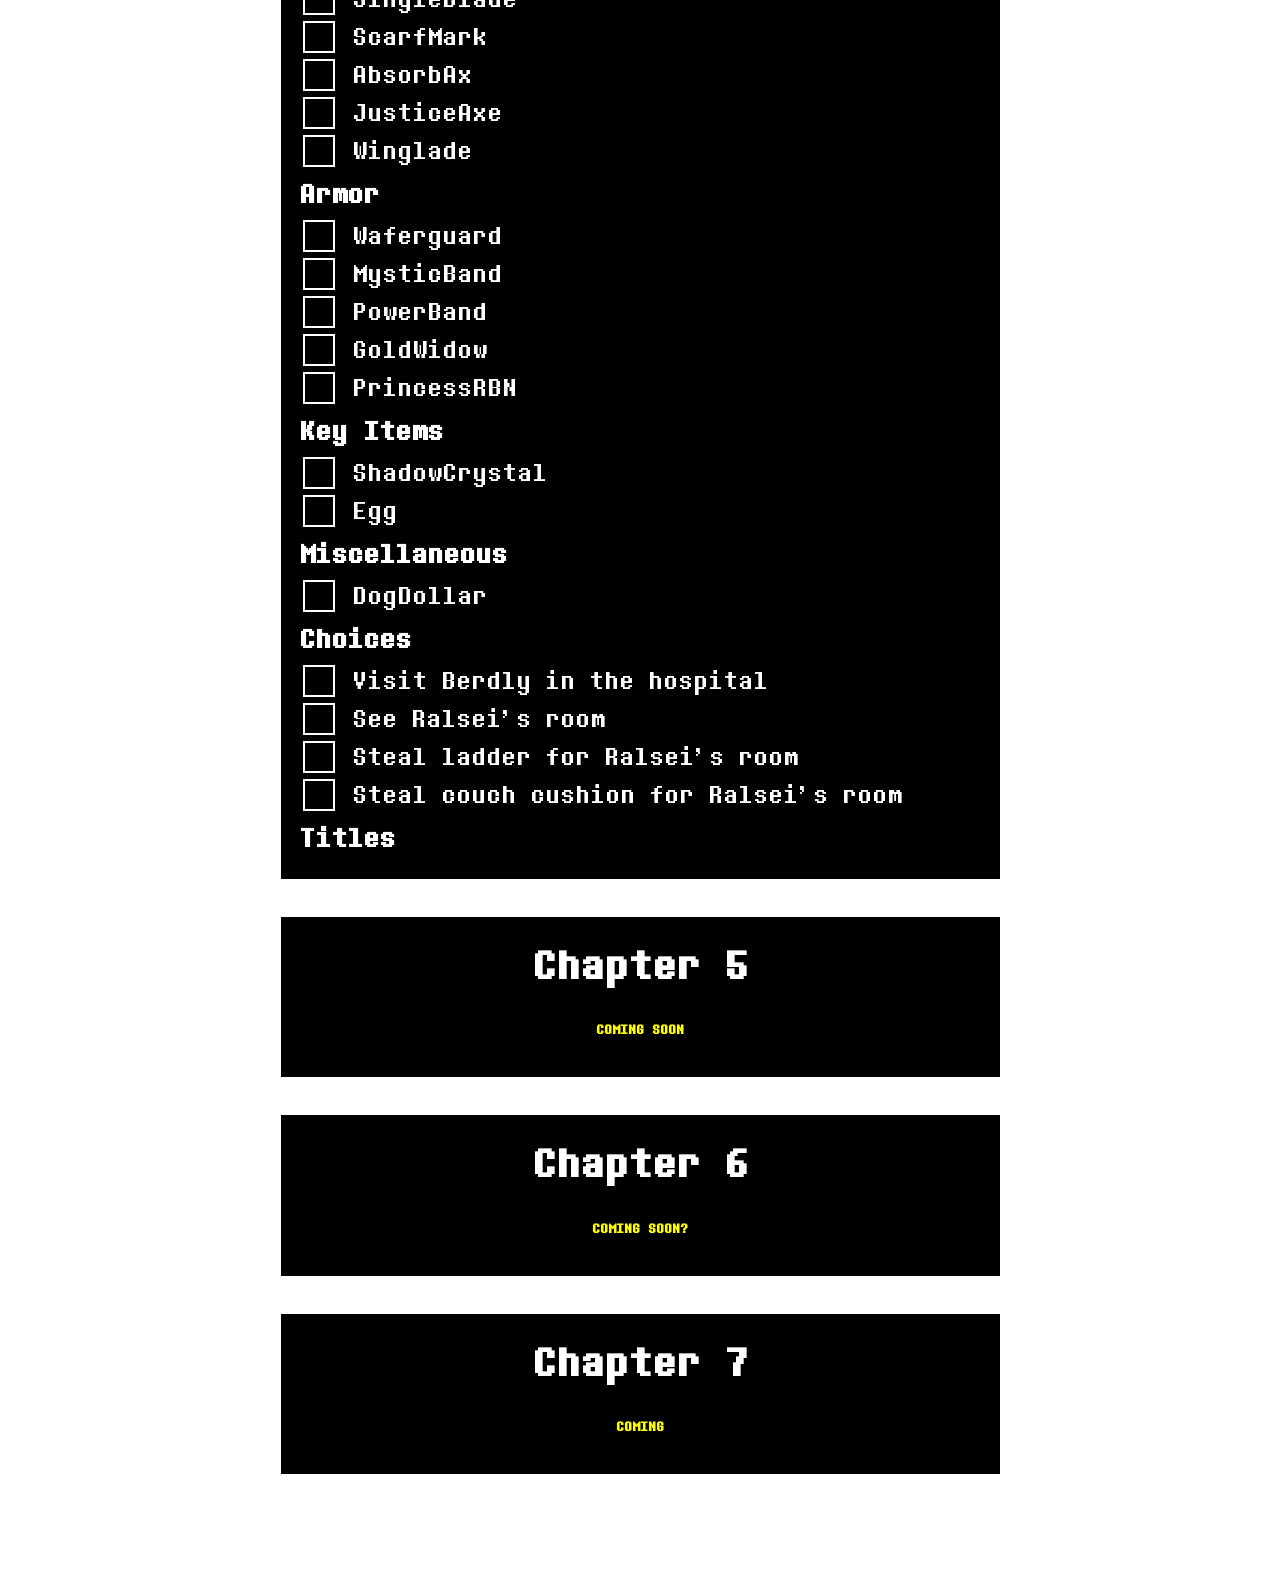
==== commit 2ac047f7: "Refactored HTML structure for easier CSS styling, updated section IDs to make links jump there inste" ====
--- a/project/index.html
+++ b/project/index.html
@@ -9,22 +9,22 @@
     <body>
         <header>
             <h1>DELTARUNE</h1>
-            <h2>Completionist Tracker</h2>
+            <h2>Completionist Checklist</h2>
             <h5>MAJOR SPOILERS AHEAD</h5>
         </header>
         <nav class="chapter-select">
-                <a href="#settings-header"><h3>Settings</h3></a>
-                <a href="#chapter-1-header"><h3>Chapter 1</h3></a>
-                <a href="#chapter-2-header"><h3>Chapter 2</h3></a>
-                <a href="#chapter-3-header"><h3>Chapter 3</h3></a>
-                <a href="#chapter-4-header"><h3>Chapter 4</h3></a>
-                <a href="#chapter-5-header"><h3>Chapter 5</h3></a>
-                <a href="#chapter-6-header"><h3>Chapter 6</h3></a>
-                <a href="#chapter-7-header"><h3>Chapter 7</h3></a>
+                <a href="#settings"><h3>Settings</h3></a>
+                <a href="#chapter-1"><h3>Chapter 1</h3></a>
+                <a href="#chapter-2"><h3>Chapter 2</h3></a>
+                <a href="#chapter-3"><h3>Chapter 3</h3></a>
+                <a href="#chapter-4"><h3>Chapter 4</h3></a>
+                <a href="#chapter-5"><h3>Chapter 5</h3></a>
+                <a href="#chapter-6"><h3>Chapter 6</h3></a>
+                <a href="#chapter-7"><h3>Chapter 7</h3></a>
             </nav>
         <main>
-            <section class="settings">
-                <h2 id="settings-header">Settings</h2>
+            <section class="settings" id="settings">
+                <h2>Settings</h2>
                 <fieldset>
                     <legend>Show Mercy?</legend>
                     <label>
@@ -47,9 +47,13 @@
                         No
                     </label>
                 </fieldset>
+                <label id="reset-label">
+                    <input type="button" id="reset-button">
+                    RESET PAGE
+                </label>
             </section>
-            <section class="chapter-1">
-                <h2 id="chapter-1-header">Chapter 1</h2>
+            <section class="chapter" id="chapter-1">
+                <h2>Chapter 1</h2>
                 <aside>NOTE: Going back to sleep will not miss anything.</aside>
                 <section class="consumable">
                     <h4>Consumables</h4>
@@ -238,8 +242,8 @@
                     </label>
                 </section>
             </section>
-            <section class="chapter-2">
-                <h2 id="chapter-2-header">Chapter 2</h2>
+            <section class="chapter" id="chapter-2">
+                <h2>Chapter 2</h2>
                 <aside>NOTE: Do not go back to sleep. This will prevent you from receiving the Light Candy.</aside>
                 <section class="consumable">
                     <h4>Consumables</h4>
@@ -532,9 +536,9 @@
                     </label>
                 </section>
             </section>
-            <section class="chapter-3">
-                <h2 id="chapter-3-header">Chapter 3</h2>
-                <aside>Going back to sleep will not miss anything.</aside>
+            <section class="chapter" id="chapter-3">
+                <h2>Chapter 3</h2>
+                <aside>NOTE: Going back to sleep will not miss anything.</aside>
                 <section class="consumable">
                     <h4>Consumables</h4>
                     <aside>NOTE: This is your last chance to use up any items that will prevent you from receiving the AncientSweet.
@@ -715,8 +719,8 @@
                     </label>
                 </section>
             </section>
-            <section class="chapter-4">
-                <h2 id="chapter-4-header">Chapter 4</h2>
+            <section class="chapter" id="chapter-4">
+                <h2>Chapter 4</h2>
                 <aside>NOTE: Do not go back to sleep! You will miss the AncientSweet and JingleBlade!</aside>
                 <section class="consumable">
                     <h4>Consumables</h4>
@@ -927,22 +931,21 @@
                     </label>
                 </section>
             </section>
-            <section class="chapter-5">
-                <h2 id="chapter-5-header">Chapter 5</h2>
+            <section class="chapter" id="chapter-5">
+                <h2>Chapter 5</h2>
                 <h5>COMING SOON</h5>
             </section>
-            <section class="chapter-6">
-                <h2 id="chapter-6-header">Chapter 6</h2>
+            <section class="chapter" id="chapter-6">
+                <h2>Chapter 6</h2>
                 <h5>COMING SOON?</h5>
             </section>
-            <section class="chapter-7">
-                <h2 id="chapter-7-header">Chapter 7</h2>
+            <section class="chapter" id="chapter-7">
+                <h2>Chapter 7</h2>
                 <h5>COMING</h5>
             </section>
         </main>
         <footer>
             <a href="https://github.com/nobodyrightnow/deltarune-tracker" title="Report bugs and give suggestions!"><img src="https://upload.wikimedia.org/wikipedia/commons/thumb/9/91/Octicons-mark-github.svg/250px-Octicons-mark-github.svg.png">nobodyrightnow</a>
-            <input type="button" id="reset">
         </footer>
     </body>
 </html>
--- a/project/style.css
+++ b/project/style.css
@@ -1,290 +1,253 @@
 * {
     color: white;
-    font-family: Determination;
-}
-
-main, header {
-    display: flex;
-    flex-direction: column;
-    flex-wrap: wrap;
-    align-items: center;
-}
-
-main {
-    padding-top: 0;
-    padding-bottom: 100px;
-}
-
-h1 {
-    font-size: clamp(1.75rem, 10vw, 3rem);
-}
-
-h2 {
-    font-size: clamp(1rem, 6.5vw, 2.5rem);
-    text-align: center;
-}
-
-h3 {
-    text-align: center;
-}
-
-h4 {
-    font-size: 2rem;
-    margin: 15px;
-}
-
-fieldset {
-    max-width: 500px;
-    width: 100%;
-}
-
-.settings {
-    display: flex;
+    font-family: "Determination";
+    box-sizing: border-box;
+    scrollbar-width:auto;
+    scrollbar-color: white black;
+}
+
+body {
+    display: flex;
+    background-image: url("res/depths.png");
+    background-position: center;
+    background-attachment: fixed;
+    background-repeat: repeat;
     flex-direction: column;
     align-items: center;
+    margin: 0;
+}
+
+main {
+    display: flex;
+    flex-direction: column;
+    gap: 2rem;
+    padding-bottom: 2rem;
+}
+
+body::before {
+    content: "";
+    position: fixed;
+    inset: 0;
+    background: rgba(0, 0, 0, 0.72);
+    z-index: -1;
+}
+
+header, .chapter, .settings, footer {
+    flex-direction: column;
+    align-items: center;
+    border: 3px solid white;
+    background-color: black;
+}
+
+.settings, .chapter {
+    max-width: 725px;
+    margin: 0;
+    padding: 18px;
+    scroll-margin-top: 65px;
+}
+
+h1, h2, h3, h5, h6, aside {
+    text-align: center;
 }
 
 aside {
-    min-width: 0;
-    font-size: clamp(0.5rem, 5vw, 0.75rem);
-    max-width: 500px;
-}
-
-aside, h5 {
-    color: yellow;
-    text-align: center;
-}
-
-label {
-    font-size: clamp(0.75rem, 3vw, 2rem);
-    display: flex;
-}
-
-header, nav, .chapter-1, .chapter-2, .chapter-3, .chapter-4, .chapter-5, .chapter-6, .chapter-7, .settings, footer {
-    border: solid 2px;
-    margin-top: 20px;
-}
-
-section {
-    padding-bottom: 16px;
-    max-width: 785px;
-    width: 100%;
-    display: flex;
-    flex-direction: column;
-    flex-wrap: wrap;
-    align-items: center;
-}
-
-section h4, section label, section input {
-    align-self: flex-start;
-}
-
-.consumable, .weapon, .key, .armor, .choice, .misc, .title, .bonus {
-    margin-left: 10px;
-}
-
-.title {
-    margin-bottom: 10px;
+    font-size: clamp(0.8rem, 4vw, 1rem);
+}
+
+h2 {
+    font-size: clamp(1.3rem, 5vw, 2.5rem);
+    margin-top: 5px;
+}
+
+h4 {
+    font-size: clamp(1rem, 9.5vw, 1.67rem);
+    margin: 7.5px 0;
 }
 
 nav {
+    display: grid;
+    grid-template-columns: repeat(auto-fit, minmax(140px, 1fr));
+    gap: 0.75rem;
     position: sticky;
     top: 0;
-    padding: 10px 0;
-    text-align: center;
-    z-index: 1000;
     background-color: black;
-    flex-direction: row;
+    border: 3px solid white;
     justify-content: center;
-    line-height: 0;
-}
-
-header h1 {
-    margin-bottom: 0;
-}
-
-header h2 {
-    margin-top: 0;
-}
-
-body {
-    background-color: black;
-}
-
-a {
-    display: inline-block;
-    margin-left: 10px;
-    text-decoration: none;
-}
-
-a:hover {
-    color: yellow;
-}
-
-a:hover h3, label:hover {
-    color:yellow;
-}
-
-img {
-    max-width: 50px;
-    max-height: 50px;
-}
-
-.hidden {
-    display: none;
-}
-
-label::after {
-    content: "";
-    display:inline-block;
-    width: 32px;
-    height: 32px;
-    background-size: contain;
-    background-repeat: no-repeat;
-    margin-top: 8px;
-    margin-left: 8px; 
-}
-
-
-label.kris::after {
-    background-image: url("https://deltarune.wiki/images/Kris_face_battlemenu.png?cb=g9uj7d&h=thumb.php&f=Kris_face_battlemenu.png");
-}
-
-label.ralsei::after {
-    background-image: url("https://deltarune.wiki/images/Ralsei_face_battlemenu.png?cb=t0bcnp&h=thumb.php&f=Ralsei_face_battlemenu.png&20220213004550");
-}
-
-label.susie::after {
-    background-image: url("https://deltarune.wiki/images/Susie_face_battlemenu.png?cb=rbu60a&h=thumb.php&f=Susie_face_battlemenu.png&20220213012129");
-}
-
-label.game::after {
-    background-image: url("https://deltarune.wiki/images/Kris_overworld_8bit_pose.png?cb=8rdcs9&h=thumb.php&f=Kris_overworld_8bit_pose.png&20260125171612");
-}
-
-label.green-room::after {
-    background-image: url("https://deltarune.wiki/images/Green_Room_location.png?cb=bu673h&h=thumb.php&f=Green_Room_location.png");
-}
-
-label.hometown::after {
-    background-image: url("https://deltarune.wiki/images/Dreemurr_residence_location.png?cb=b1g6l9&h=thumb.php&f=Dreemurr_residence_location.png");
-}
-
-label.town::after {
-    background-image: url("https://deltarune.wiki/images/Castle_Town_location.png?cb=oswrg9&h=thumb.php&f=Castle_Town_location.png");
-}
-
-label.cliffs::after {
-    background-image: url("https://deltarune.wiki/images/%3F%3F%3F%3F%3F%3F_location_Eye_Puzzle.png?cb=fm5lf9&h=thumb.php&f=%3F%3F%3F%3F%3F%3F_location_Eye_Puzzle.png");
-}
-
-label.field::after {
-    background-image: url("res/purple_grass.png");
-}
-
-label.forest::after {
-    background-image: url("res/Man_overworld_tree.png");
-}
-
-label.castle::after {
-    background-image: url("https://deltarune.wiki/images/Card_Castle_location.png?cb=lcsf4t&h=thumb.php&f=Card_Castle_location.png");
-}
-
-label.field2::after {
-    background-image: url("https://deltarune.wiki/images/thumb/Cyber_Field_location.png/300px-Cyber_Field_location.png.webp?cb=42iugz&h=thumb.php&f=Cyber_Field_location.png");
-}
-
-label.city::after {
-    background-image: url("https://deltarune.wiki/images/thumb/Cyber_City_location.png/300px-Cyber_City_location.png.webp?cb=56eezl&h=thumb.php&f=Cyber_City_location.png");
-}
-
-label.mansion::after {
-    background-image: url("https://deltarune.wiki/images/Queen_face.png?cb=dxd14v&h=thumb.php&f=Queen_face.png");
-}
-
-label.tv-world::after {
-    background-image: url("res/tv-world.png");
-}
-
-label.cold::after {
-    background-image: url("https://deltarune.wiki/images/Cold_Place_location.png?cb=azpbw2&h=thumb.php&f=Cold_Place_location.png");
-}
-
-label.sanct1::after {
-    background-image: url("https://deltarune.wiki/images/Prophecy_screenshot_initial1.png?cb=lwc66i&h=thumb.php&f=Prophecy_screenshot_initial1.png");
-}
-
-label.sanct2::after {
-    background-image: url("https://deltarune.wiki/images/Prophecy_screenshot_heroes1_2nd_Sanctuary.png?cb=7hrfko&h=thumb.php&f=Prophecy_screenshot_heroes1_2nd_Sanctuary.png");
-}
-
-label.sanct3::after {
-    background-image: url("https://deltarune.wiki/images/Prophecy_screenshot_end.png?cb=mjscbx&h=thumb.php&f=Prophecy_screenshot_end.png");
-}
-
-footer img {
-    margin-right: 10px;
-    margin: 10px;
-    max-height: 40px;
-}
-
-footer a {
-    display: inline-flex;
-    align-items: center;
-    font-size: 15px;
-}
-
-footer {
-    display: flex;
-    justify-content: center;
-    position: fixed;
-    bottom: 0;
-    left: 0;
-    background-color: black;
+    column-gap: clamp(1.5rem, 1vw, 6rem);
     width: 100%;
+    z-index: 100;
+    flex-wrap: wrap;
+    overflow: hidden;
+    padding: 1rem 0;
+}
+
+nav h3 {
+    margin: 0;
+    padding: 0.5rem;
+}
+
+label {
+    display: block;
+    font-size: clamp(1rem, 6vw, 1.5rem);
 }
 
 input {
+    vertical-align: middle;
+    height: clamp(1rem, 6vw, 2rem);
+    width: clamp(1rem, 6vw, 2rem);
+    border: 2px solid white;
     appearance: none;
-    background-color: black;
-    width: 32px;
-    height: 32px;
-    border: 4px solid white;
     position: relative;
 }
 
-input:hover {
-    border-color: yellow;
-}
-
-input:checked::before {
+input:checked::after {
     content: "";
     position: absolute;
-    background: white;
     width: 75%;
     height: 75%;
+    background-color: white;
+    /* centering */
     top: 50%;
     left: 50%;
     transform: translate(-50%, -50%);
 }
 
-
-@media only screen and (min-width: 484px) {
-    h2 {
-      scroll-margin-top: 69px;  
-    }
-}
-
-@media only screen and (min-width: 295px) and (max-width: 483px) {
-    h2 {
-        scroll-margin-top: 129px;
-    }
-}
-
-@media only screen and (max-width: 294px) {
-    h2 {
-        scroll-margin-top: 307px;
-    }
+a {
+    text-decoration: none;
+}
+
+a:hover, a:hover h3, aside, h5, label:hover {
+    color: yellow;
+    text-decoration: none;
+}
+
+label:hover input {
+    border-color: yellow;
+}
+
+header {
+    width: 100%
+}
+
+footer {
+    display: flex;
+    width: 100%;
+    position: sticky;
+    bottom: 0;
+    padding: 16px 0;
+}
+
+footer a {
+    display: flex;
+    flex-direction: row;
+    align-items: center;
+}
+
+footer img {
+    width: 48px;
+    height: 48px;
+    margin-right: 8px;
+    filter: invert(100%);
+}
+
+#reset-button {
+    display: none;
+}
+
+#reset-label {
+    text-align: center;
+    margin-top: 10px;
+}
+
+.hidden {
+    display: none;
+}
+
+label::after {
+    content: "";
+    display: inline-block;
+    vertical-align: middle;
+    background-size: contain;
+    width: 32px;
+    height:32px;
+    background-repeat: no-repeat;
+    transform: translateY(6px);
+}
+
+label.kris::after {
+    background-image: url("https://deltarune.wiki/images/Kris_face_battlemenu.png?cb=g9uj7d&h=thumb.php&f=Kris_face_battlemenu.png");
+}
+
+label.ralsei::after {
+    background-image: url("https://deltarune.wiki/images/Ralsei_face_battlemenu.png?cb=t0bcnp&h=thumb.php&f=Ralsei_face_battlemenu.png&20220213004550");
+}
+
+label.susie::after {
+    background-image: url("https://deltarune.wiki/images/Susie_face_battlemenu.png?cb=rbu60a&h=thumb.php&f=Susie_face_battlemenu.png&20220213012129");
+}
+
+label.game::after {
+    background-image: url("https://deltarune.wiki/images/Kris_overworld_8bit_pose.png?cb=8rdcs9&h=thumb.php&f=Kris_overworld_8bit_pose.png&20260125171612");
+}
+
+label.green-room::after {
+    background-image: url("https://deltarune.wiki/images/Green_Room_location.png?cb=bu673h&h=thumb.php&f=Green_Room_location.png");
+}
+
+label.hometown::after {
+    background-image: url("https://deltarune.wiki/images/Dreemurr_residence_location.png?cb=b1g6l9&h=thumb.php&f=Dreemurr_residence_location.png");
+}
+
+label.town::after {
+    background-image: url("https://deltarune.wiki/images/Castle_Town_location.png?cb=oswrg9&h=thumb.php&f=Castle_Town_location.png");
+}
+
+label.cliffs::after {
+    background-image: url("https://deltarune.wiki/images/%3F%3F%3F%3F%3F%3F_location_Eye_Puzzle.png?cb=fm5lf9&h=thumb.php&f=%3F%3F%3F%3F%3F%3F_location_Eye_Puzzle.png");
+}
+
+label.field::after {
+    background-image: url("res/purple_grass.png");
+}
+
+label.forest::after {
+    background-image: url("res/Man_overworld_tree.png");
+}
+
+label.castle::after {
+    background-image: url("https://deltarune.wiki/images/Card_Castle_location.png?cb=lcsf4t&h=thumb.php&f=Card_Castle_location.png");
+}
+
+label.field2::after {
+    background-image: url("https://deltarune.wiki/images/thumb/Cyber_Field_location.png/300px-Cyber_Field_location.png.webp?cb=42iugz&h=thumb.php&f=Cyber_Field_location.png");
+}
+
+label.city::after {
+    background-image: url("https://deltarune.wiki/images/thumb/Cyber_City_location.png/300px-Cyber_City_location.png.webp?cb=56eezl&h=thumb.php&f=Cyber_City_location.png");
+}
+
+label.mansion::after {
+    background-image: url("https://deltarune.wiki/images/Queen_face.png?cb=dxd14v&h=thumb.php&f=Queen_face.png");
+}
+
+label.tv-world::after {
+    background-image: url("res/tv-world.png");
+}
+
+label.cold::after {
+    background-image: url("https://deltarune.wiki/images/Cold_Place_location.png?cb=azpbw2&h=thumb.php&f=Cold_Place_location.png");
+}
+
+label.sanct1::after {
+    background-image: url("https://deltarune.wiki/images/Prophecy_screenshot_initial1.png?cb=lwc66i&h=thumb.php&f=Prophecy_screenshot_initial1.png");
+}
+
+label.sanct2::after {
+    background-image: url("https://deltarune.wiki/images/Prophecy_screenshot_heroes1_2nd_Sanctuary.png?cb=7hrfko&h=thumb.php&f=Prophecy_screenshot_heroes1_2nd_Sanctuary.png");
+}
+
+label.sanct3::after {
+    background-image: url("https://deltarune.wiki/images/Prophecy_screenshot_end.png?cb=mjscbx&h=thumb.php&f=Prophecy_screenshot_end.png");
 }
 
 @font-face {
@@ -292,5 +255,43 @@
     src: url("res/DTM-Mono.woff2") format("woff2");
 }
 
-
-
+@media (min-width: 653px) and (max-width: 1308px) {
+    .settings, .chapter {
+        scroll-margin-top: 104px;
+    }
+}
+
+@media (min-width: 489px) and (max-width: 652px) {
+    .settings, .chapter {
+        scroll-margin-top: 176px;
+    }
+}
+
+@media (min-width: 325px) and (max-width: 488px) {
+    .settings, .chapter {
+        scroll-margin-top: 226px;
+    }
+}
+
+@media (max-width: 324px) {
+    .settings, .chapter {
+        scroll-margin-top: 426px;
+    }
+}
+
+/* scrollbar */
+::-webkit-scrollbar {
+    width:12px;
+}
+::-webkit-scrollbar-track {
+    background-color: black;
+}
+::-webkit-scrollbar-button {
+    color: white;
+}
+::-webkit-scrollbar-thumb {
+    border: 1px whitesmoke solid;
+}
+::-webkit-scrollbar-thumb:hover {
+    border-color: yellow;
+}
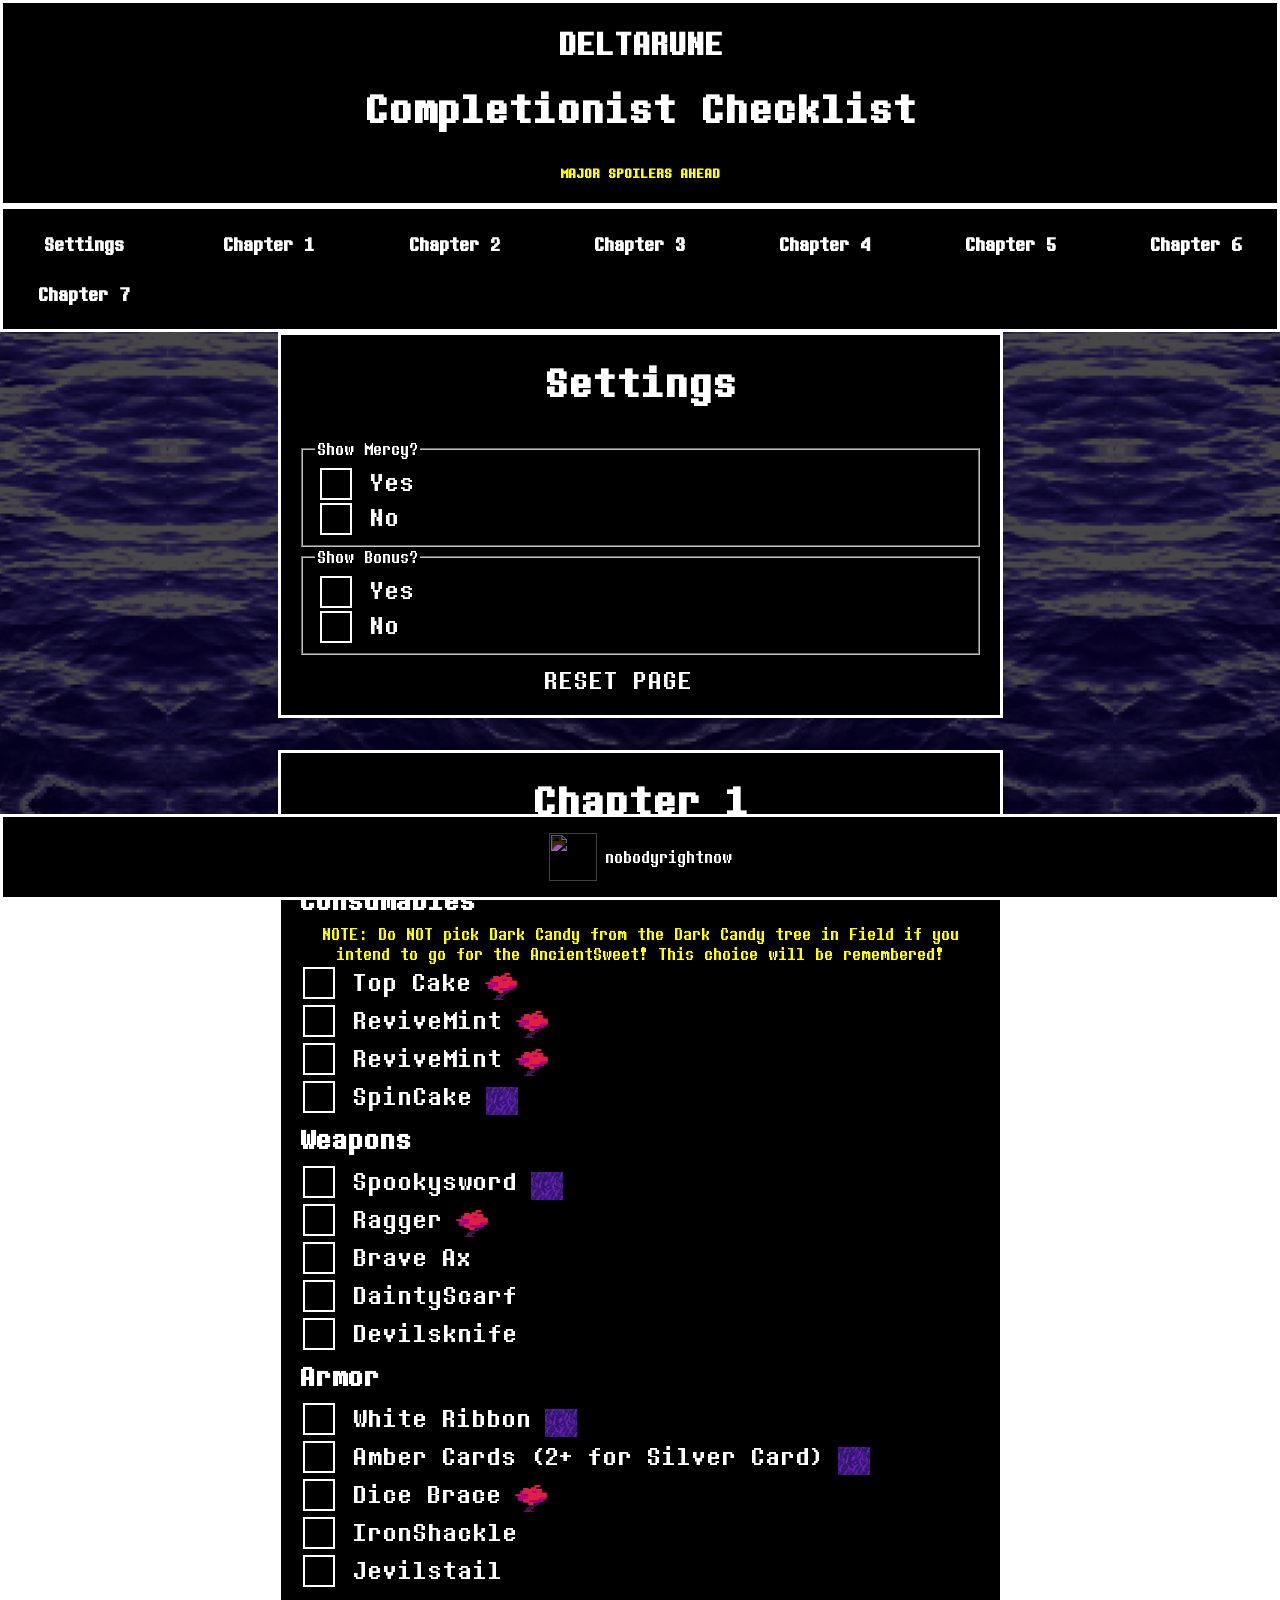
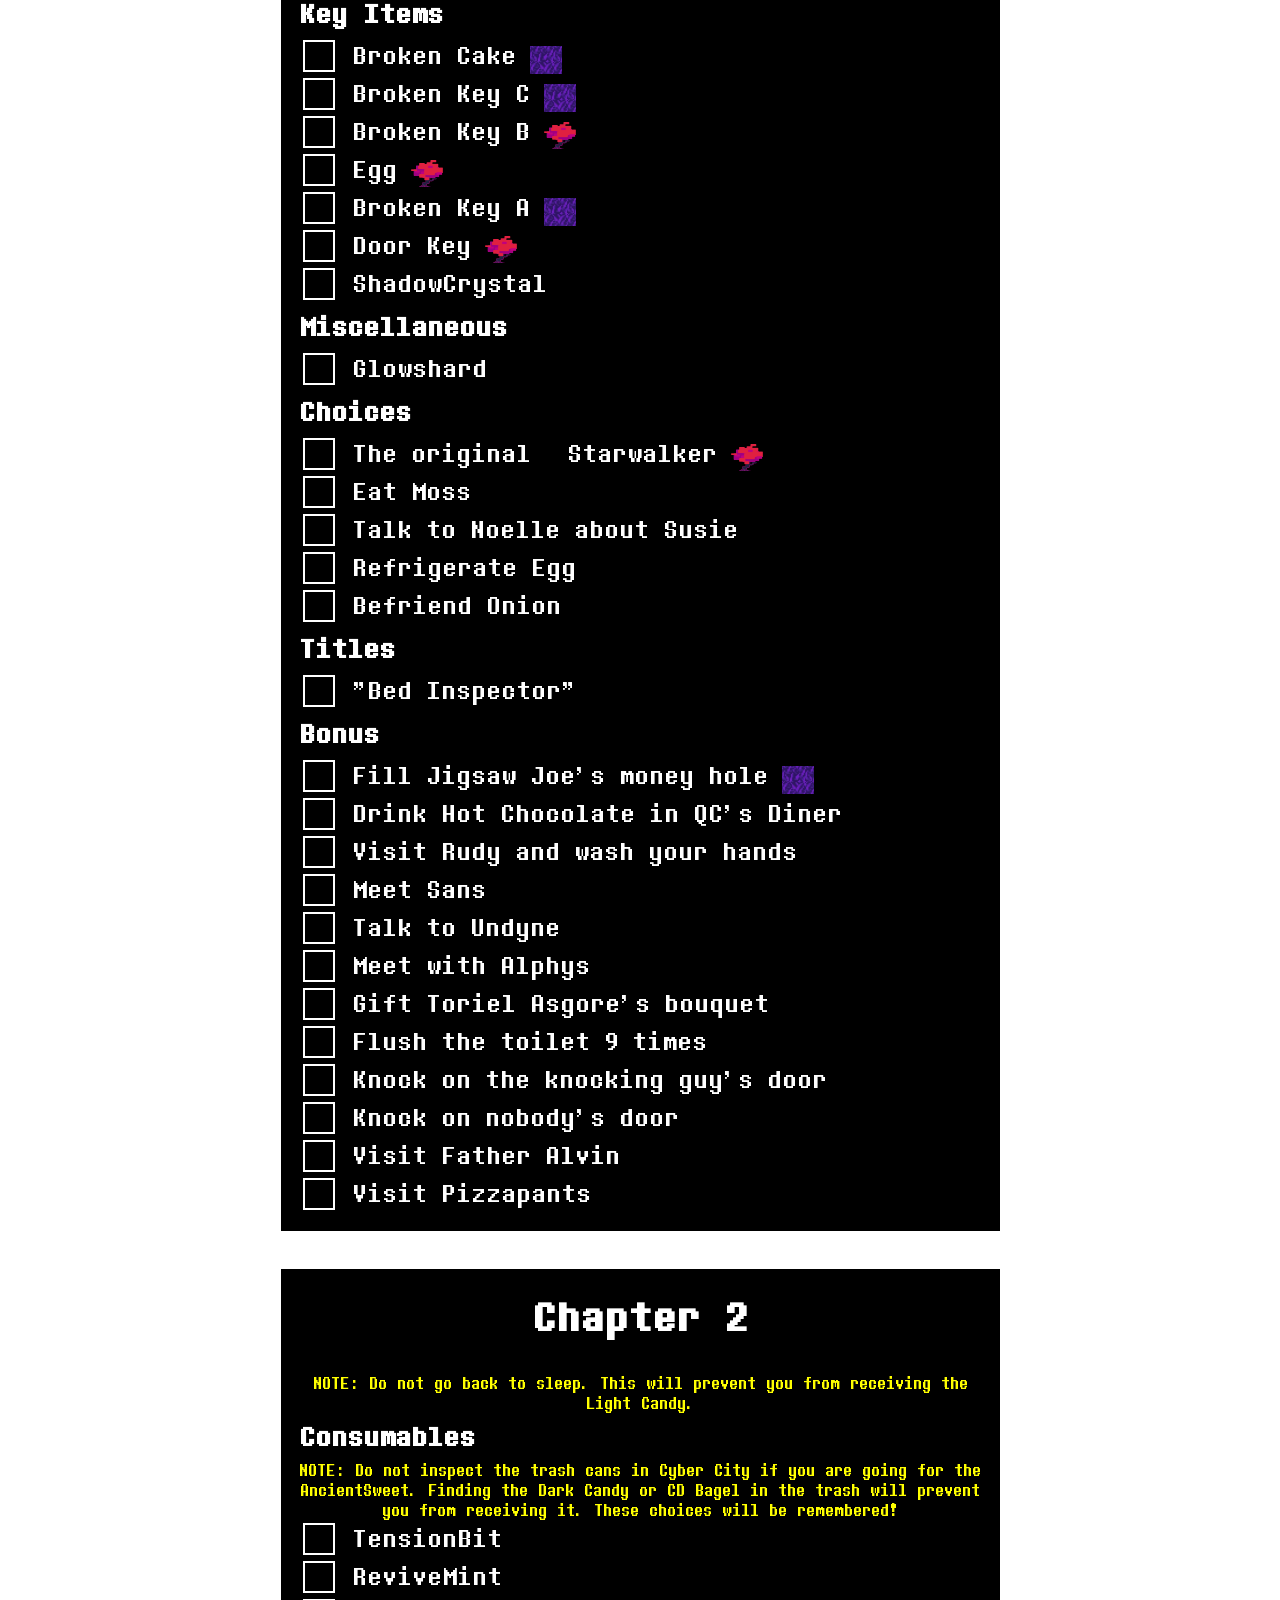
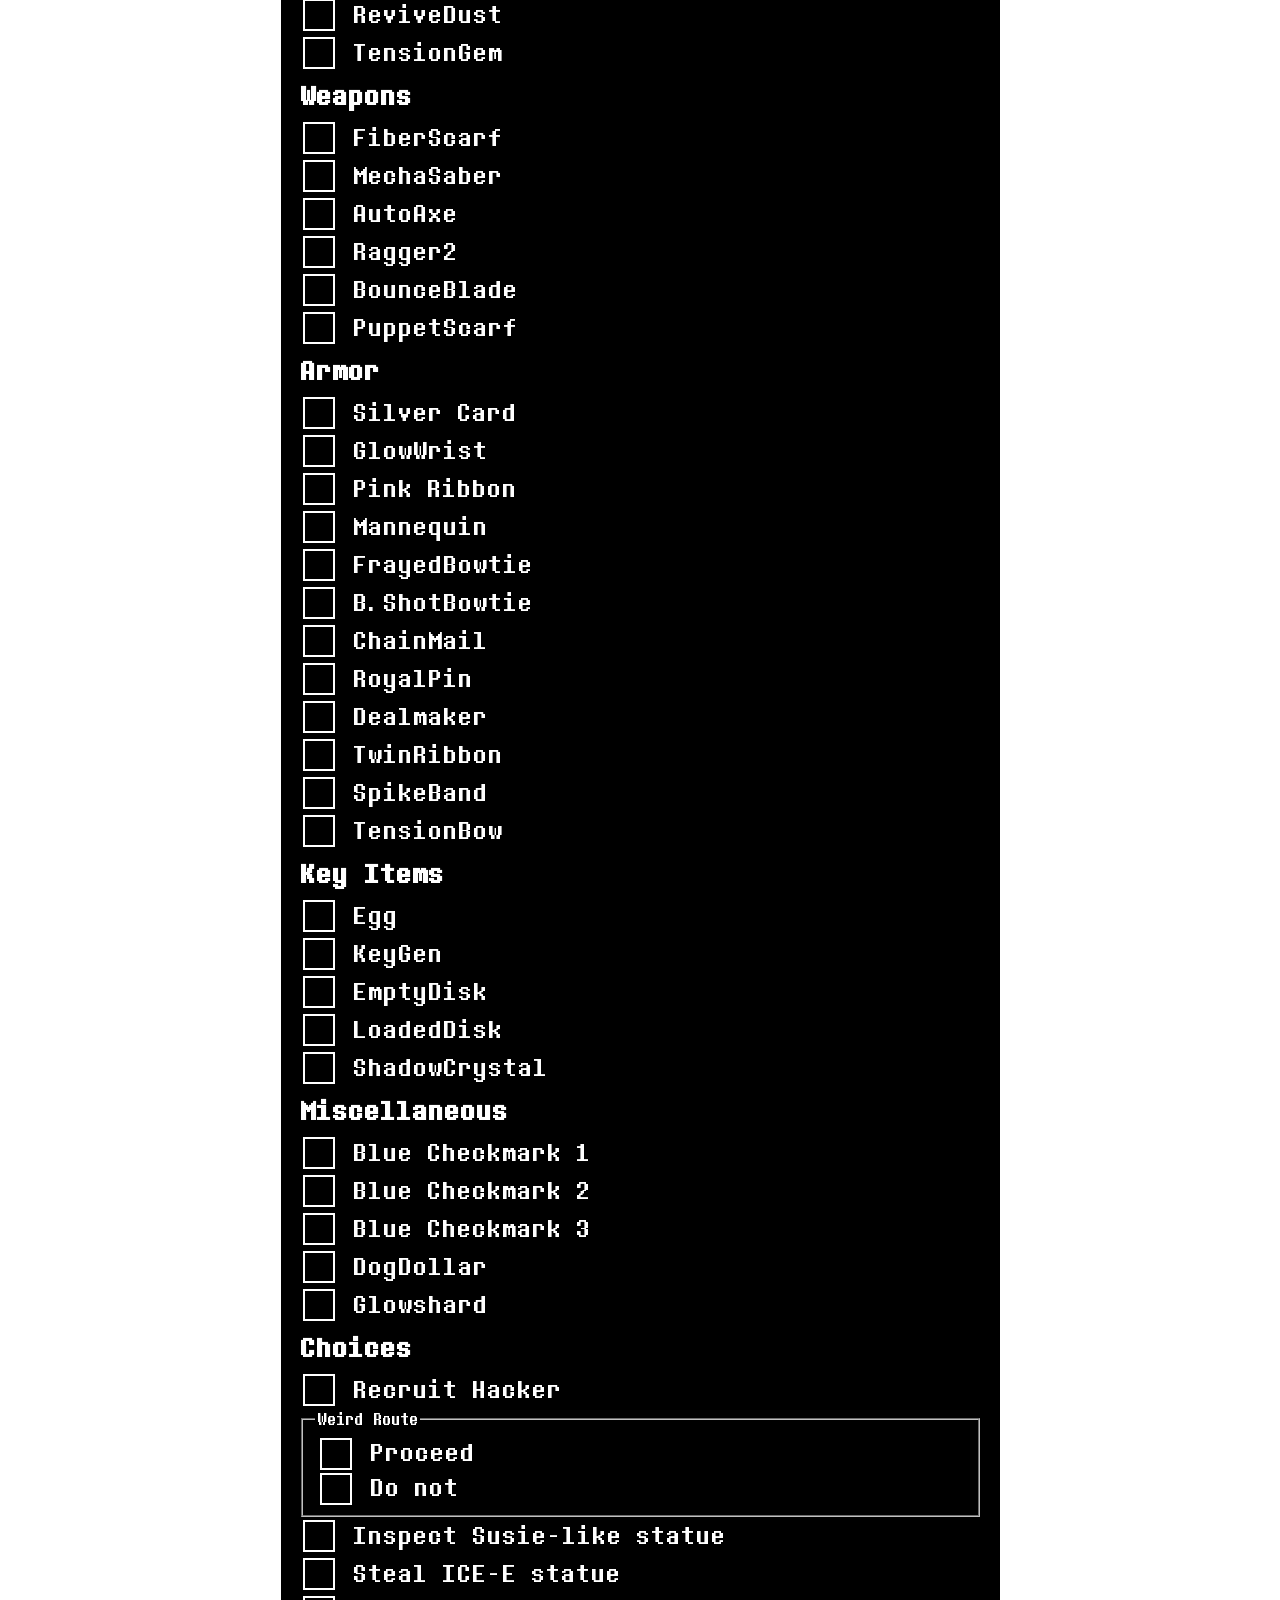
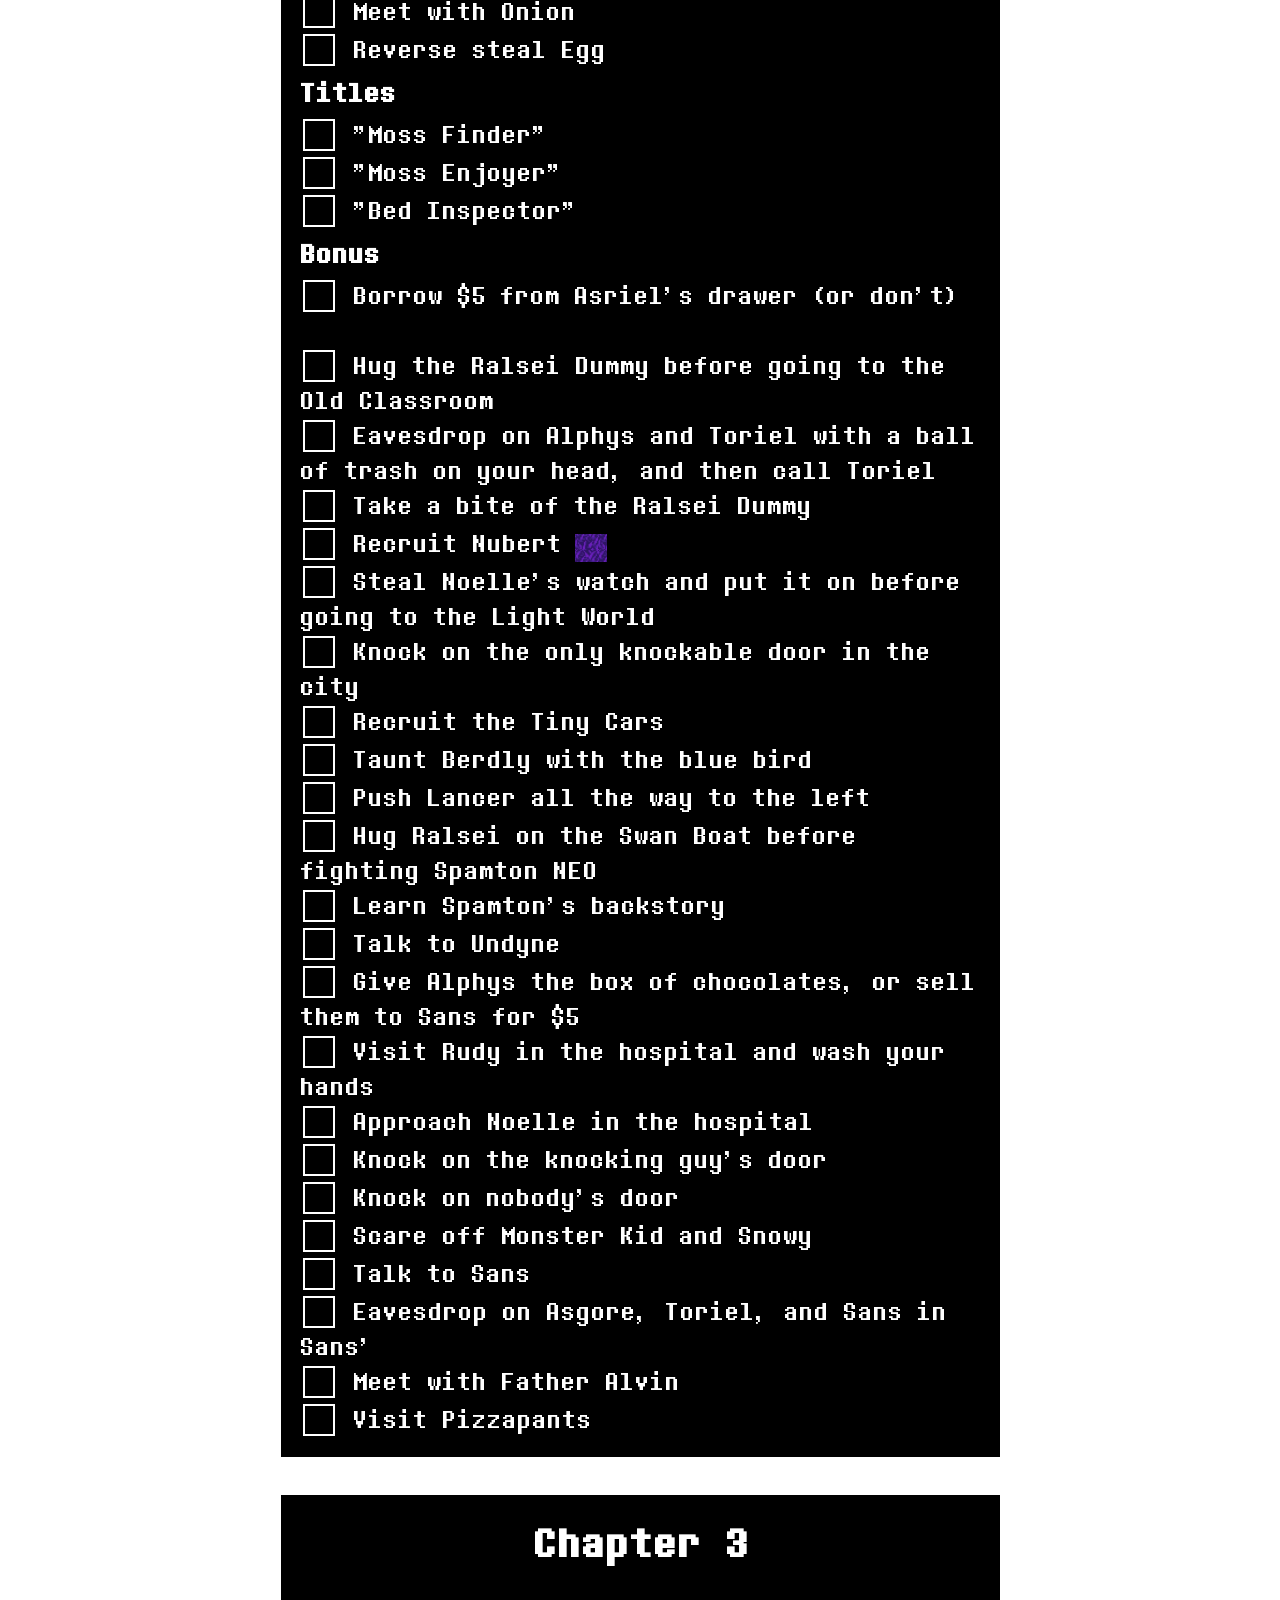
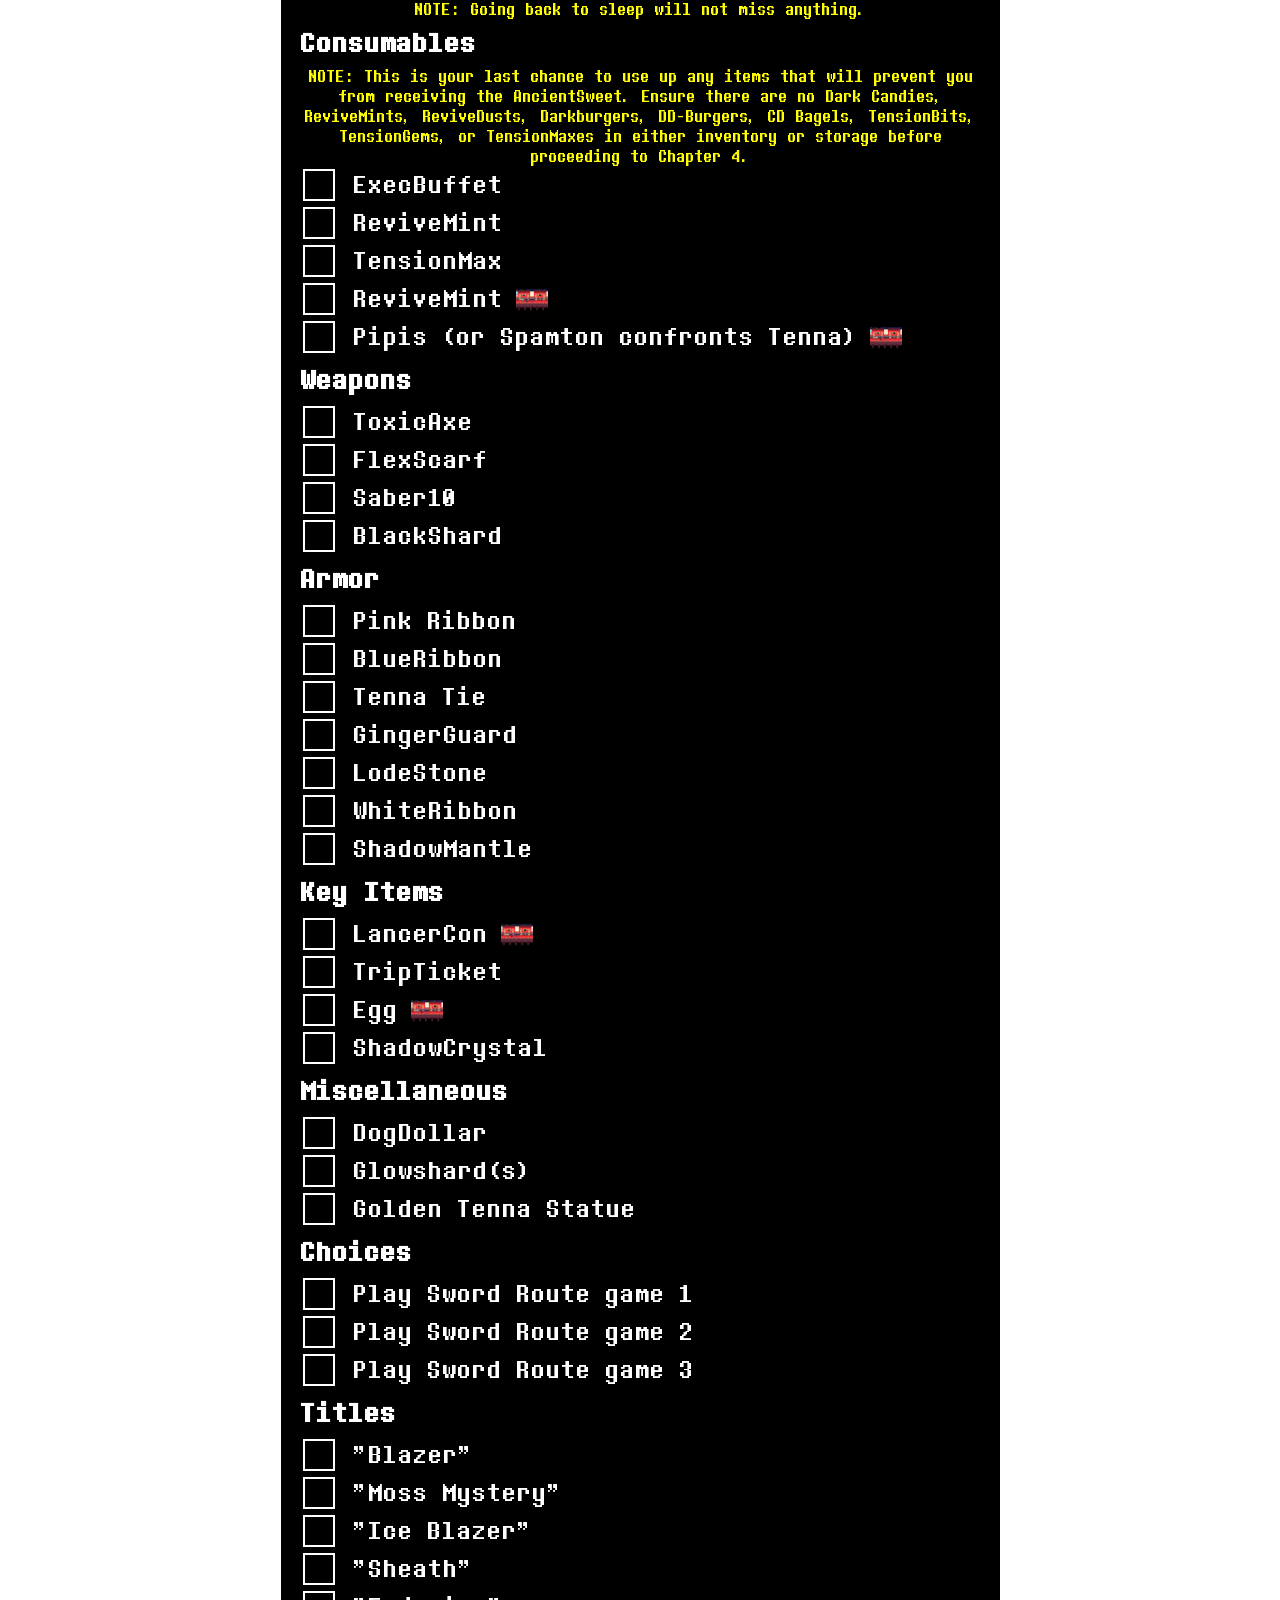
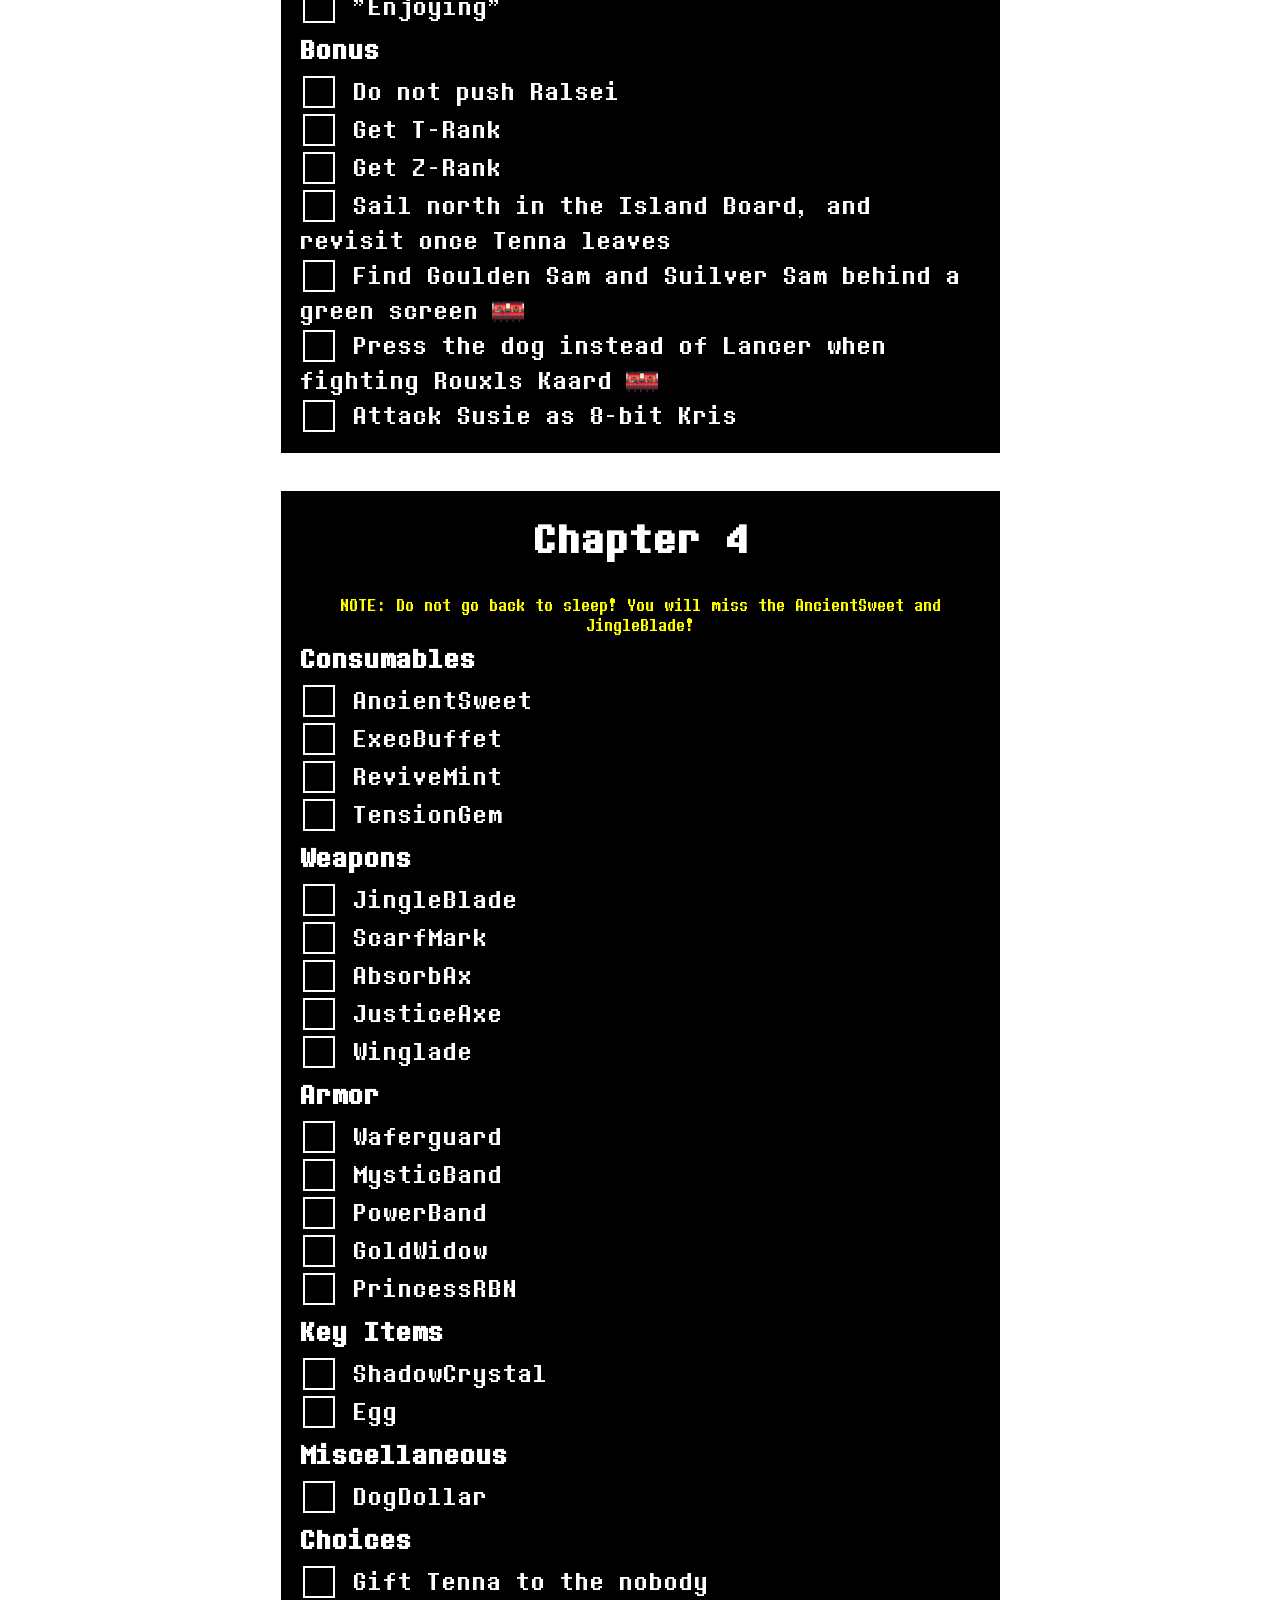
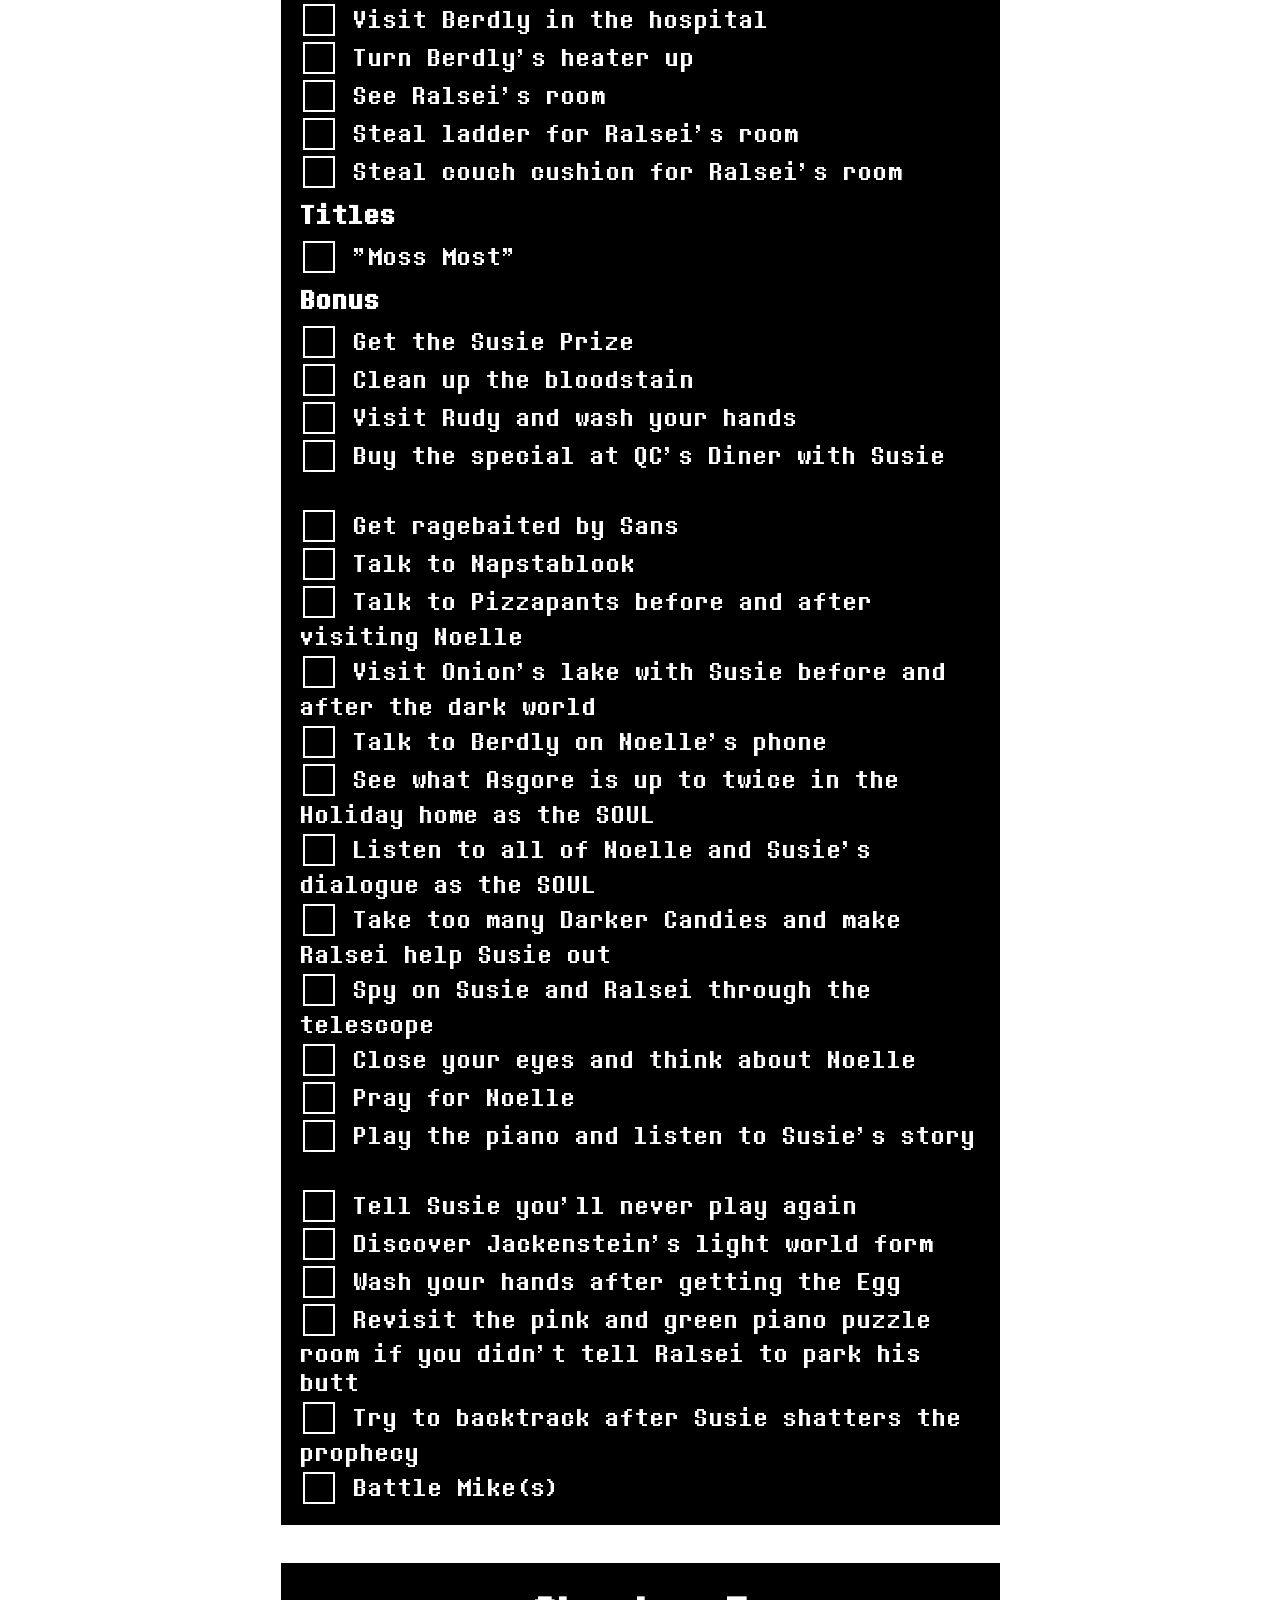
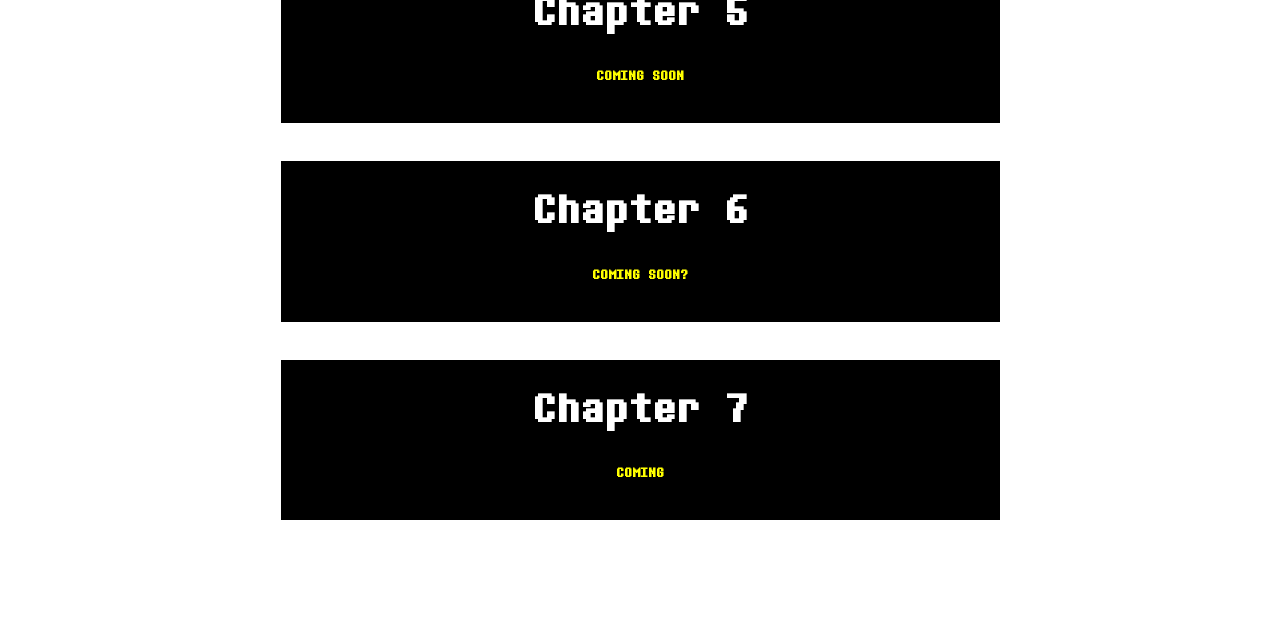
==== commit 2d1a8e3c: "Implemented saving to/loading from local storage" ====
--- a/project/index.html
+++ b/project/index.html
@@ -28,22 +28,22 @@
                 <fieldset>
                     <legend>Show Mercy?</legend>
                     <label>
-                        <input type="radio" name="route-selection" id="item0-1">
+                        <input type="radio" name="route-selection" id="item0-1" value="yes">
                         Yes
                     </label>
                     <label>
-                        <input type="radio" name="route-selection" id="item0-2">
+                        <input type="radio" name="route-selection" id="item0-2" value="no">
                         No
                     </label>
                 </fieldset>
                 <fieldset>
                     <legend>Show Bonus?</legend>
                     <label>
-                        <input type="radio" name="bonus-setting" id="item0-3">
+                        <input type="radio" name="bonus-setting" id="item0-3" value="yes">
                         Yes
                     </label>
                     <label>
-                        <input type="radio" name="bonus-setting" id="item0-4">
+                        <input type="radio" name="bonus-setting" id="item0-4" value="no">
                         No
                     </label>
                 </fieldset>
@@ -329,7 +329,7 @@
                         RoyalPin
                     </label>
                     <label class="mansion mercy">
-                        <input type="radio" class="mercy" id="item2-19" name="spamton-reward">
+                        <input type="checkbox" class="mercy" id="item2-19">
                         Dealmaker
                     </label>
                     <label class="town">
@@ -400,11 +400,11 @@
                     <fieldset>
                         <legend>Weird Route</legend>
                         <label class="city">
-                            <input type="radio" id="item2-30" name="snowgrave">
+                            <input type="radio" id="item2-30" name="snowgrave" value="proceed">
                             Proceed
                         </label>
                         <label class="city">
-                            <input type="radio" id="item2-31" name="snowgrave">
+                            <input type="radio" id="item2-31" name="snowgrave" value="do-not">
                             Do not
                         </label>
                     </fieldset>
